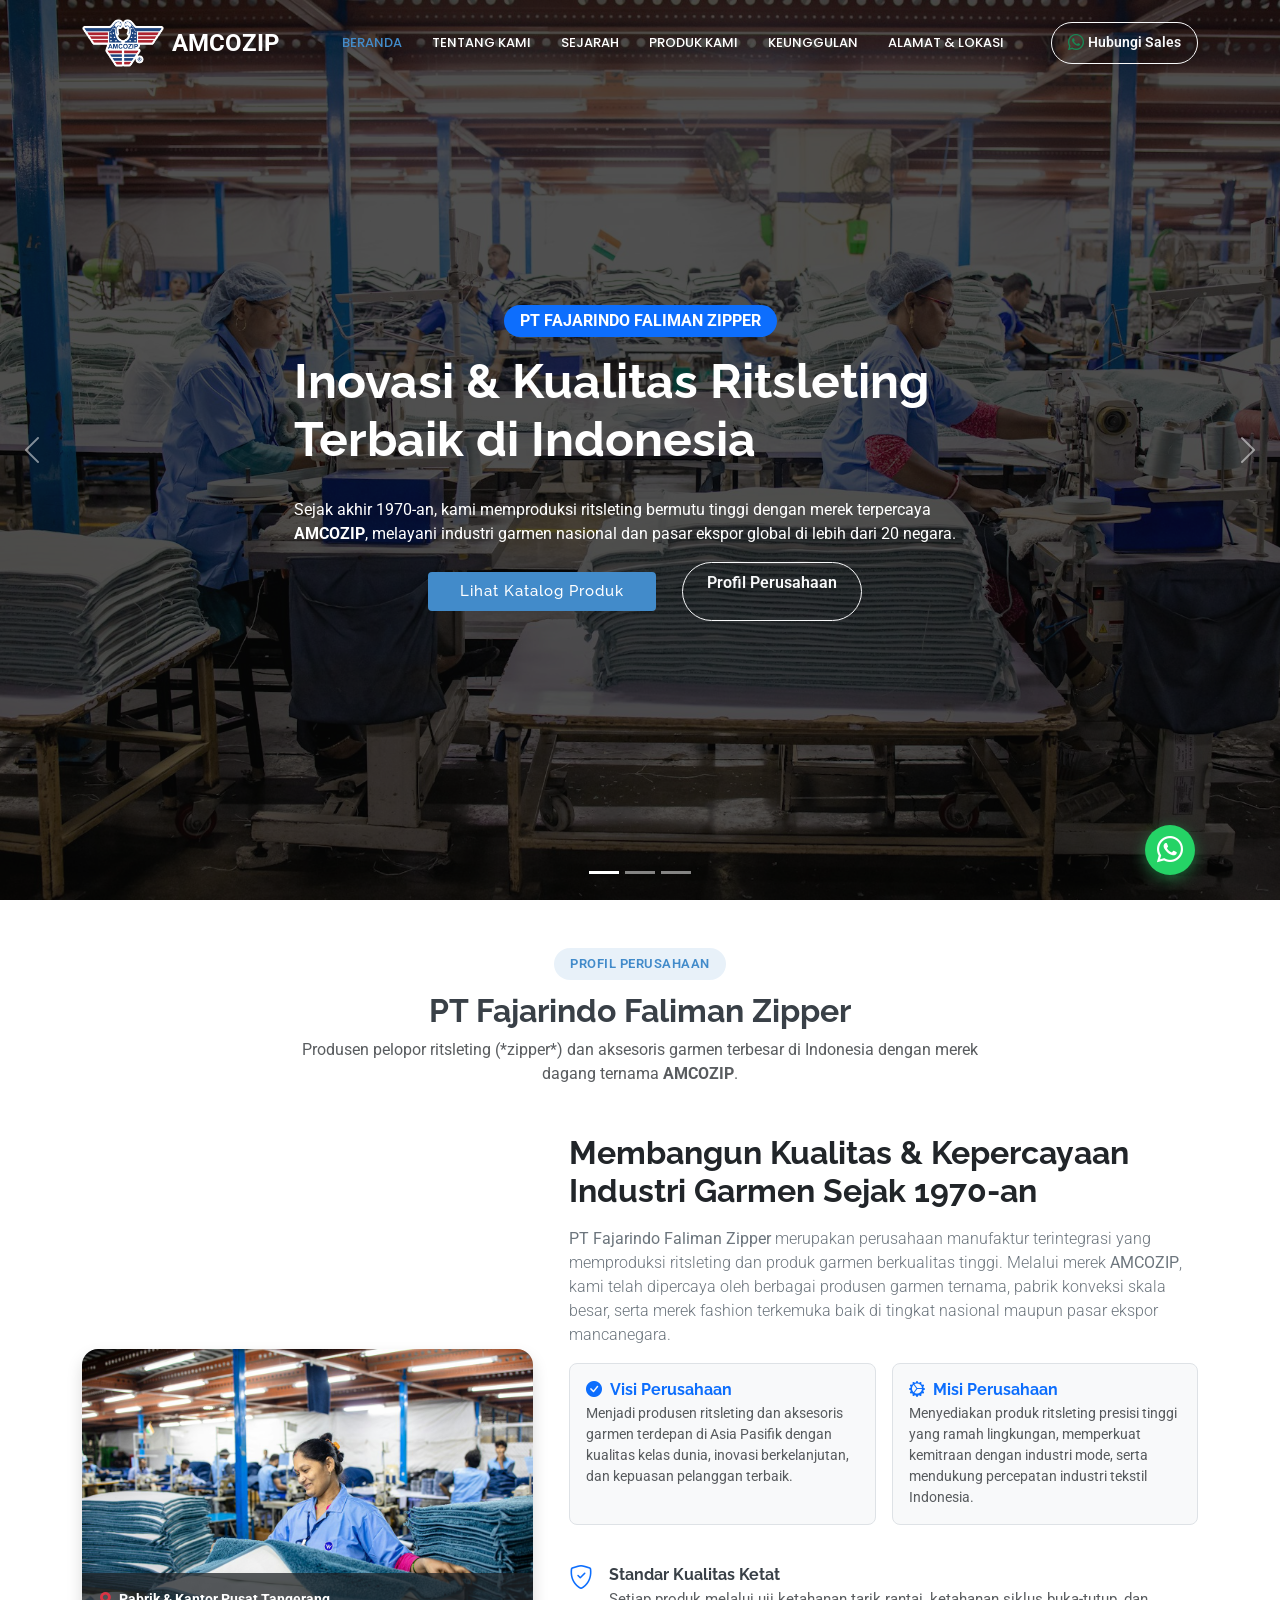
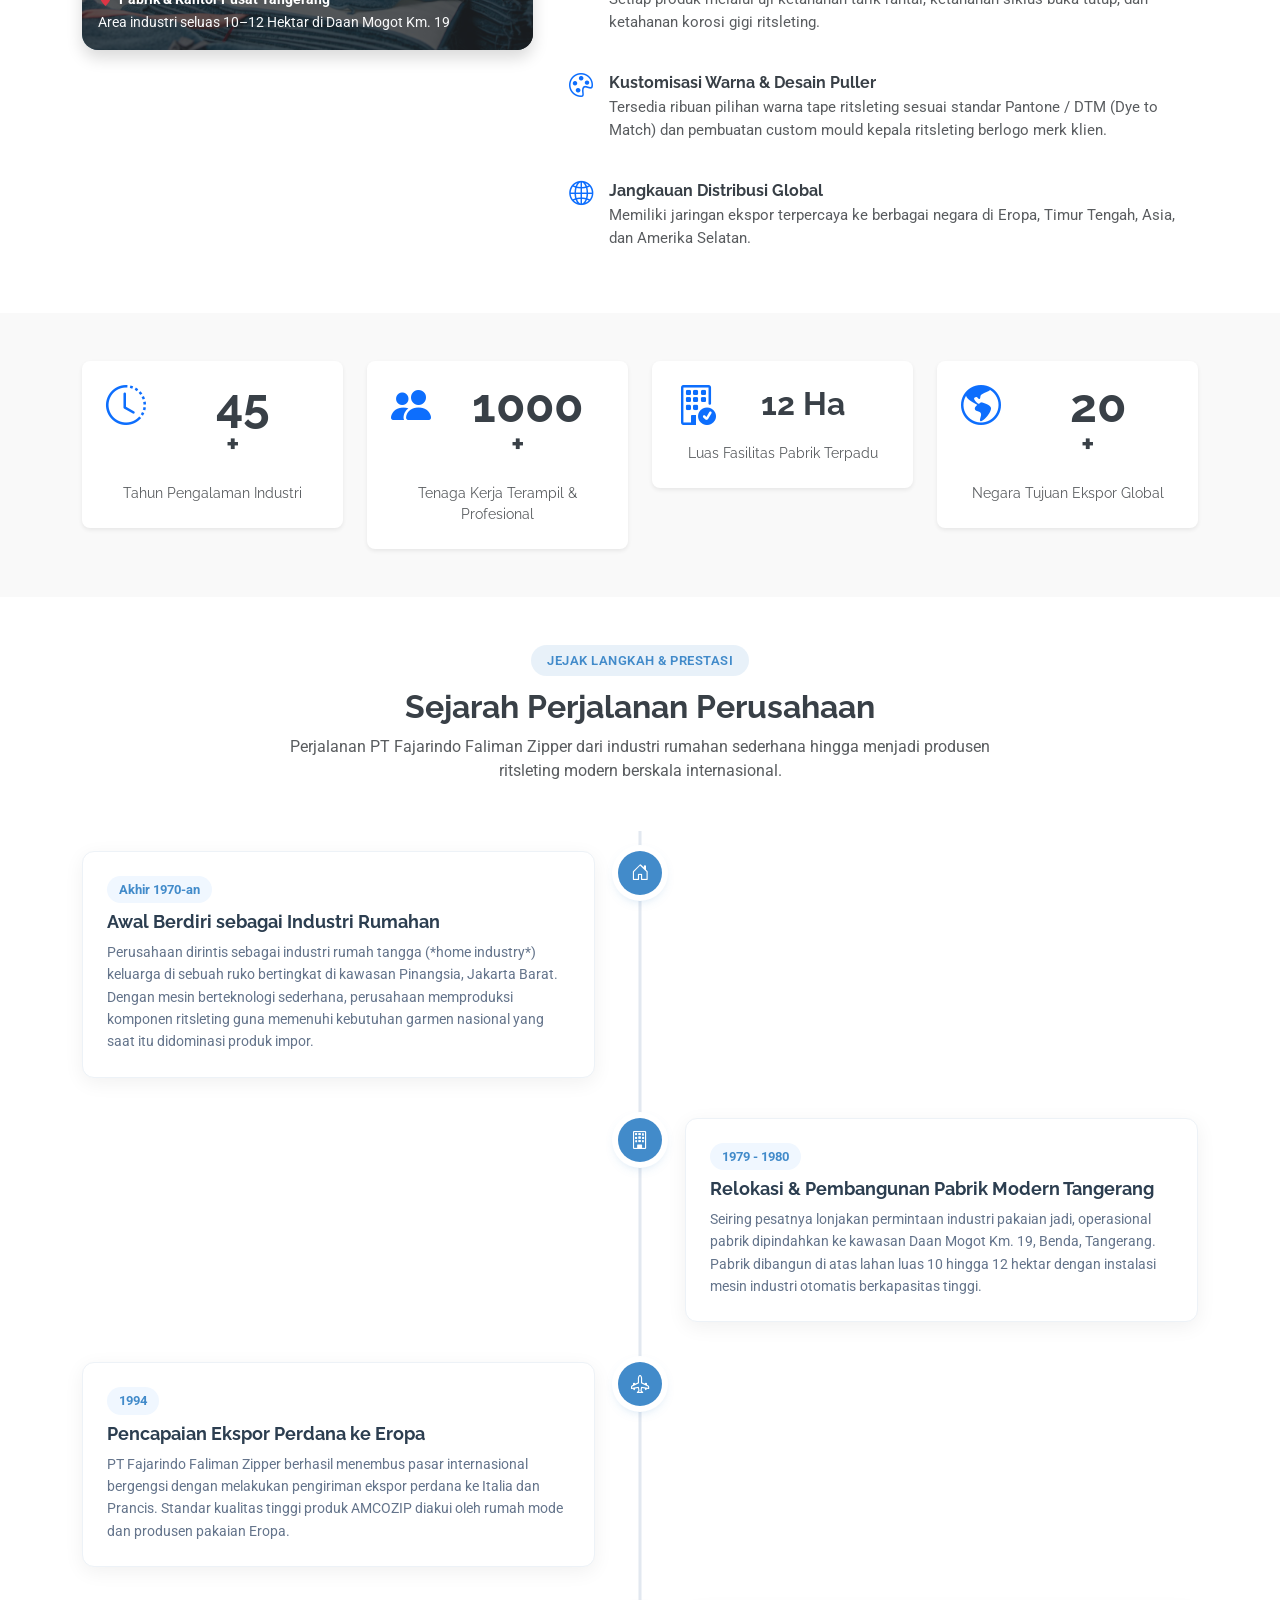
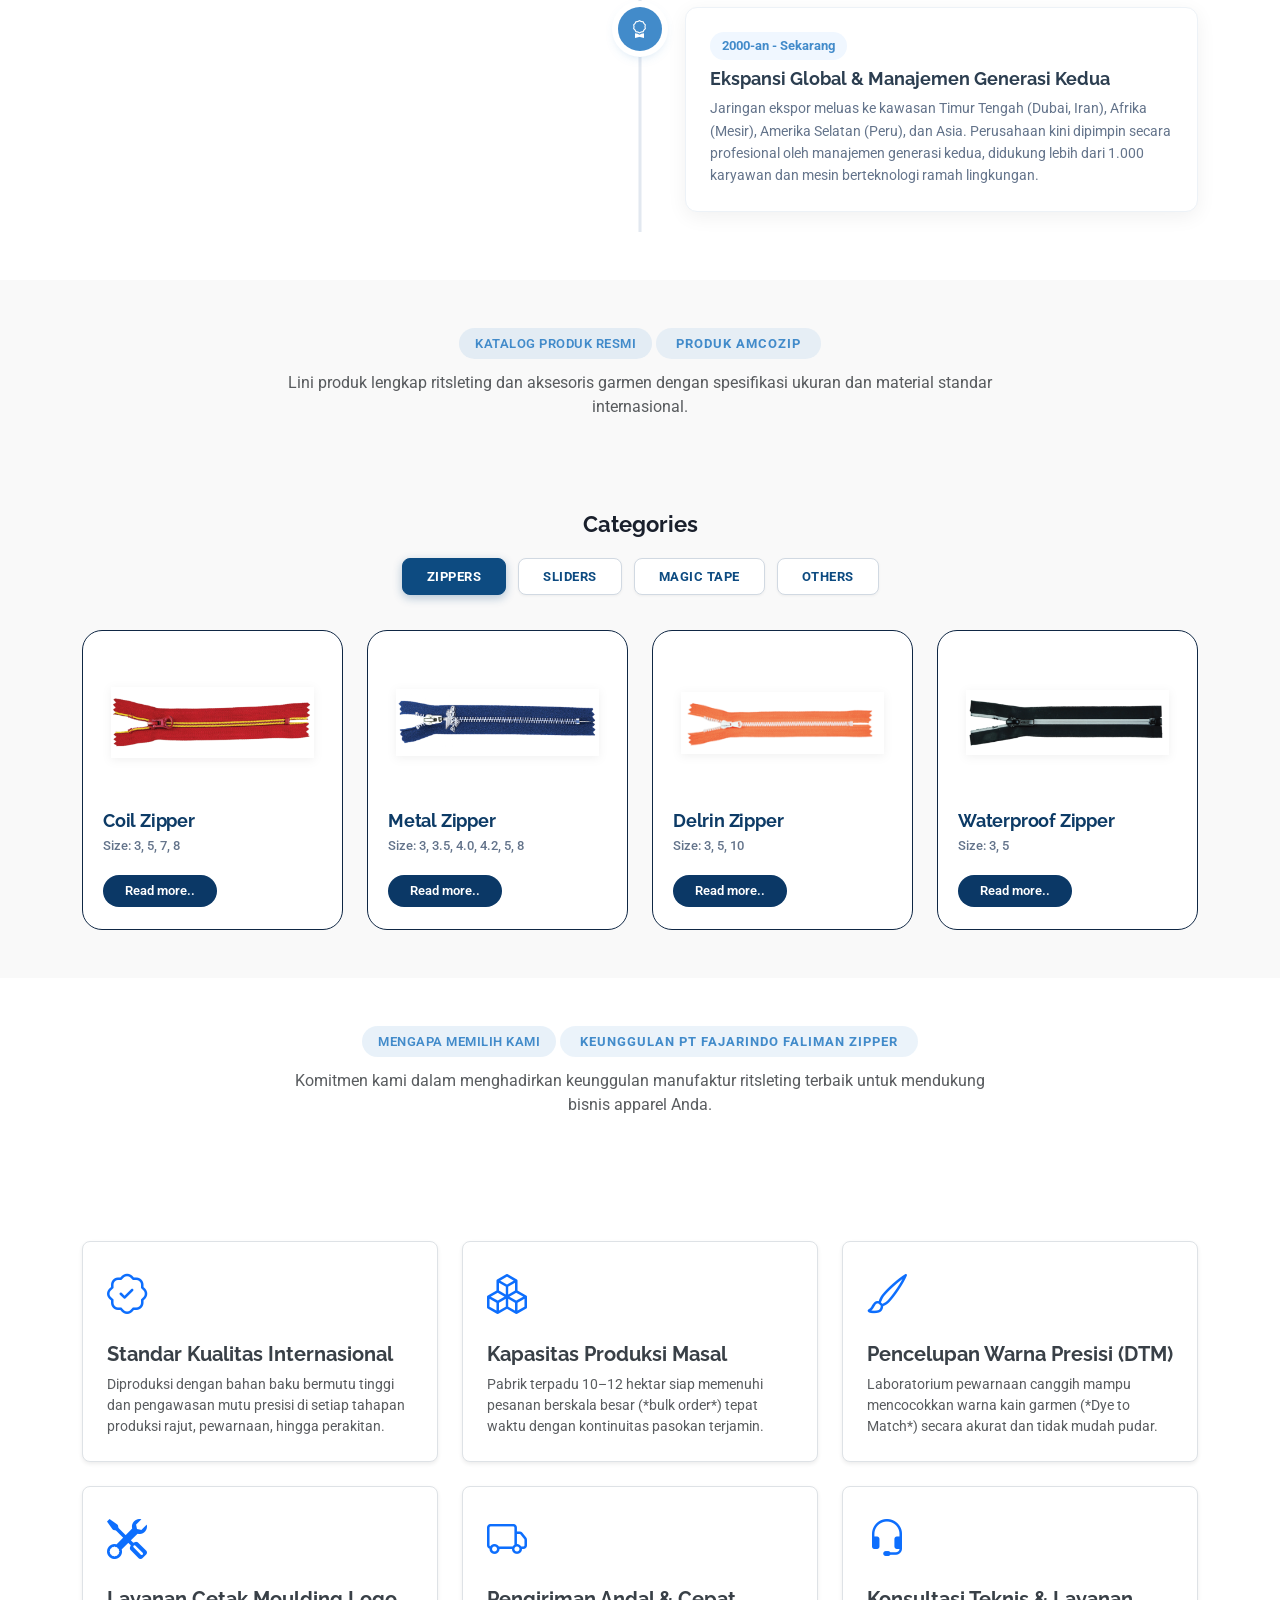
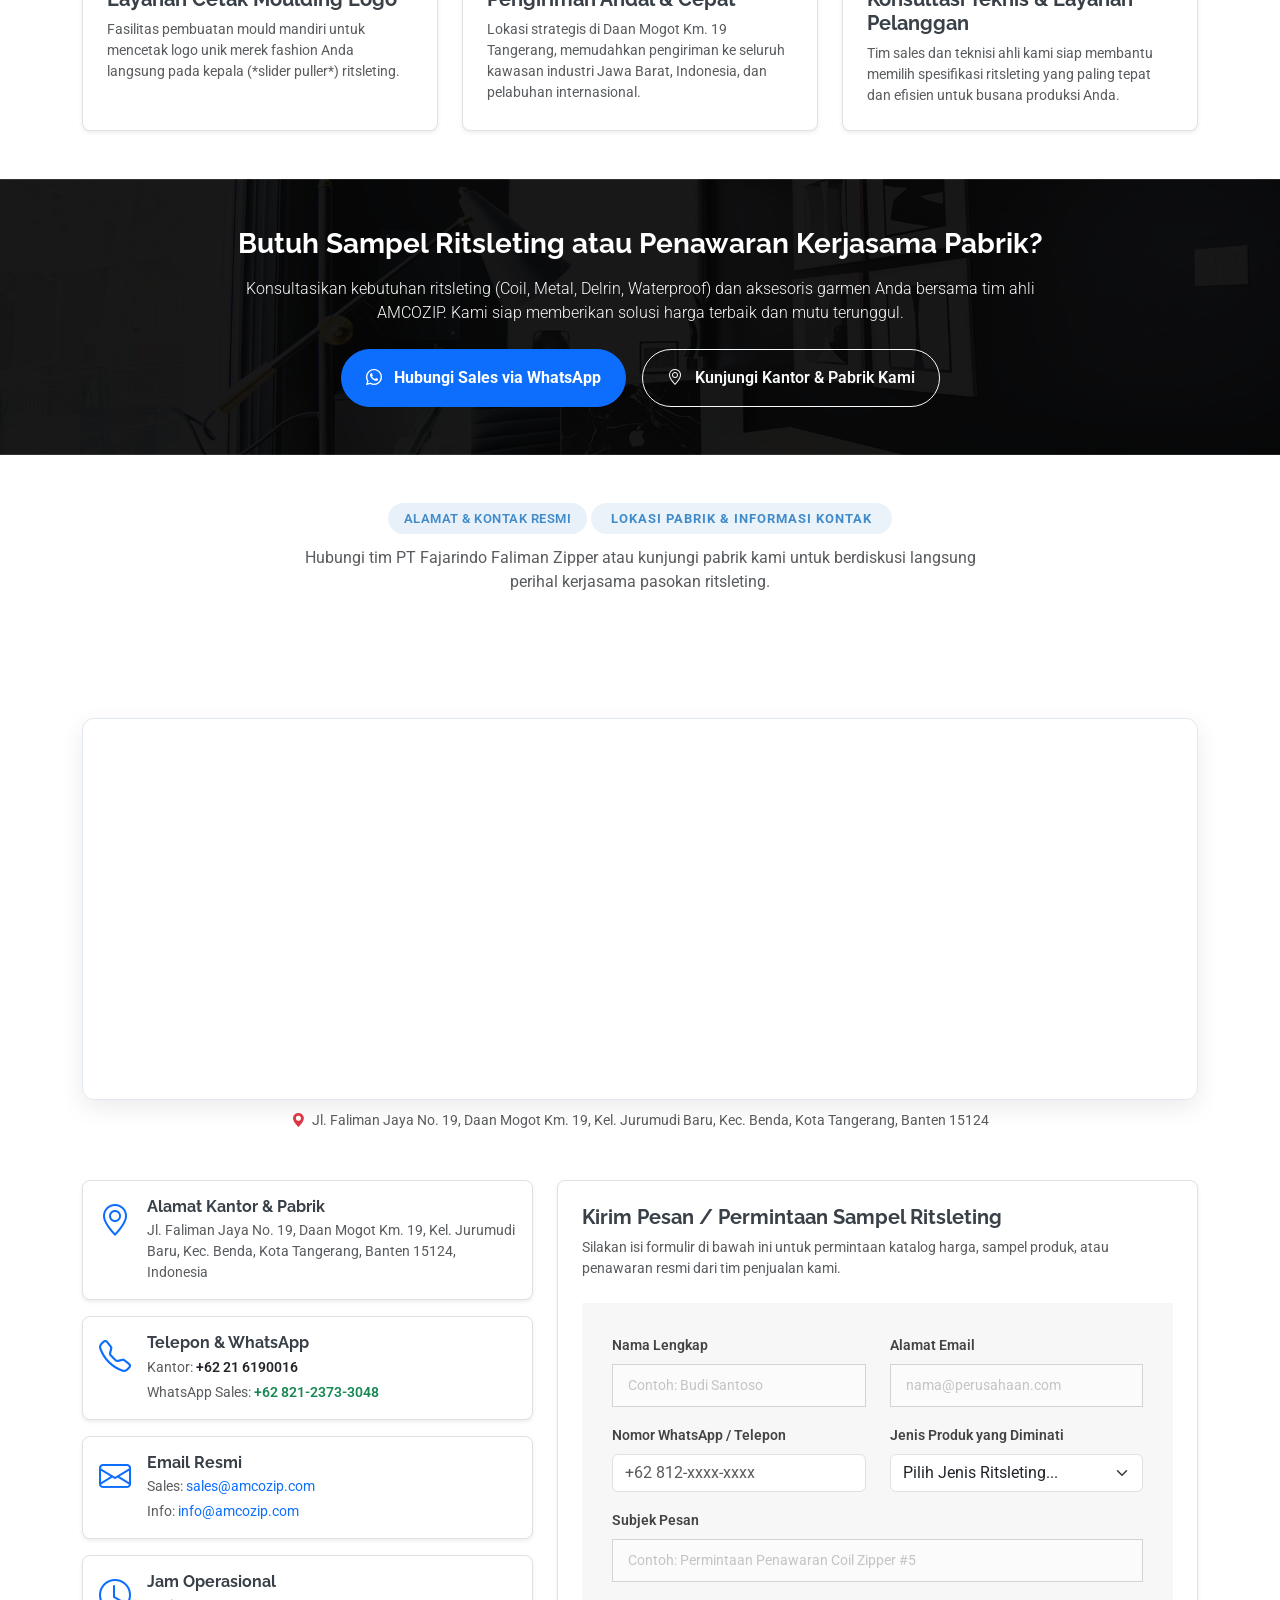
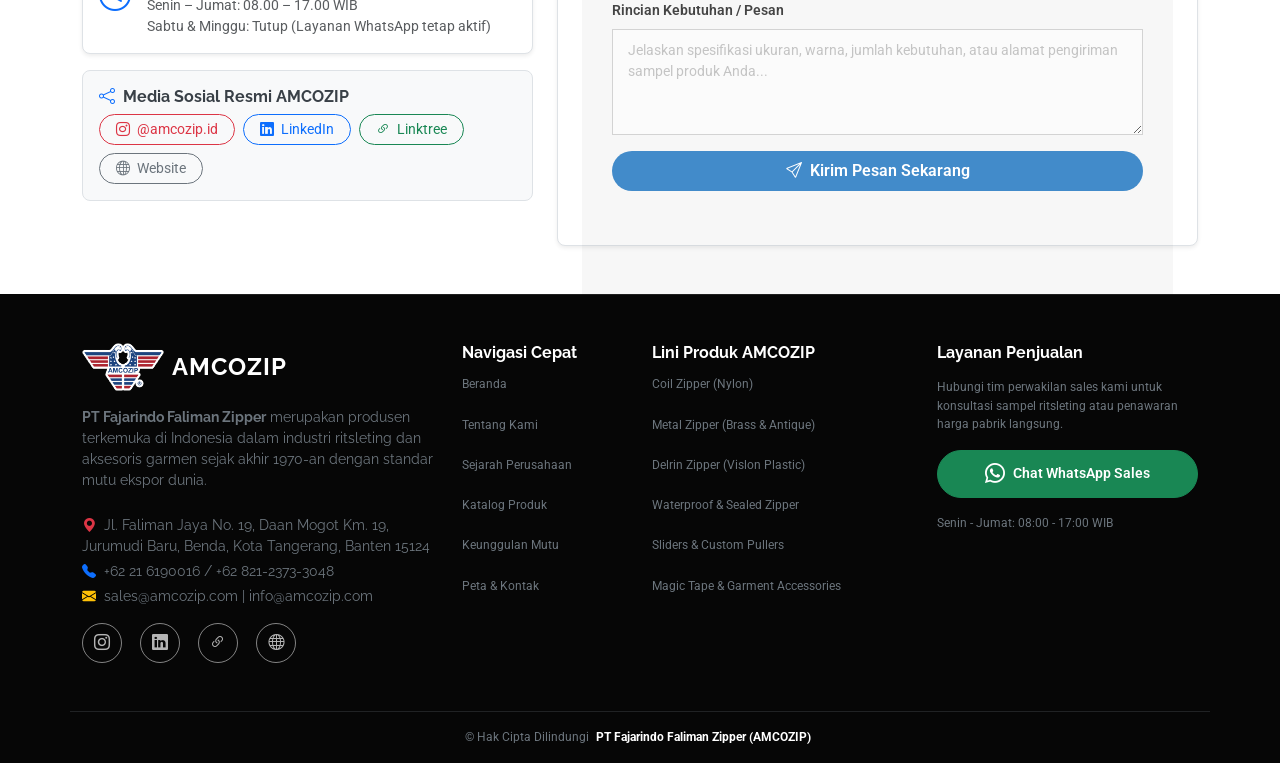
==== B1_Acara 8/Hidayah/index.html @ 9b5a98f3 "Upload website B1" ====
<!DOCTYPE html>
<html lang="id">

<head>
  <meta charset="utf-8">
  <meta content="width=device-width, initial-scale=1.0" name="viewport">
  <title>PT Fajarindo Faliman Zipper | AMCOZIP - Produsen Ritsleting & Aksesoris Garmen Terkemuka</title>
  <meta name="description" content="PT Fajarindo Faliman Zipper (AMCOZIP) adalah produsen ritsleting (zipper) dan aksesoris garmen terkemuka di Indonesia sejak akhir 1970-an. Memproduksi Coil, Metal, Delrin, Waterproof Zipper, Slider, dan Magic Tape berkualitas ekspor.">
  <meta name="keywords" content="amcozip, fajarindo faliman zipper, pabrik ritsleting indonesia, produsen zipper tangerang, coil zipper, metal zipper, delrin zipper, waterproof zipper, slider puller, aksesoris garmen">

  <!-- Favicons -->
  <link href="assets/img/favicon.png?v=2" rel="icon" type="image/png">
  <link href="assets/img/apple-touch-icon.png?v=2" rel="apple-touch-icon">
  <link rel="shortcut icon" href="assets/img/favicon.png?v=2" type="image/png">

  <!-- Fonts -->
  <link href="https://fonts.googleapis.com" rel="preconnect">
  <link href="https://fonts.gstatic.com" rel="preconnect" crossorigin>
  <link href="https://fonts.googleapis.com/css2?family=Roboto:ital,wght@0,100;0,300;0,400;0,500;0,700;0,900;1,100;1,300;1,400;1,500;1,700;1,900&family=Poppins:ital,wght@0,100;0,200;0,300;0,400;0,500;0,600;0,700;0,800;0,900;1,100;1,200;1,300;1,400;1,500;1,600;1,700;1,800;1,900&family=Raleway:ital,wght@0,100;0,200;0,300;0,400;0,500;0,600;0,700;0,800;0,900;1,100;1,200;1,300;1,400;1,500;1,600;1,700;1,800;1,900&display=swap" rel="stylesheet">

  <!-- Vendor CSS Files -->
  <link href="assets/vendor/bootstrap/css/bootstrap.min.css" rel="stylesheet">
  <link href="assets/vendor/bootstrap-icons/bootstrap-icons.css" rel="stylesheet">
  <link href="assets/vendor/aos/aos.css" rel="stylesheet">
  <link href="assets/vendor/glightbox/css/glightbox.min.css" rel="stylesheet">
  <link href="assets/vendor/swiper/swiper-bundle.min.css" rel="stylesheet">

  <!-- Main CSS File -->
  <link href="assets/css/main.css" rel="stylesheet">
</head>

<body class="index-page">

  <!-- Header -->
  <header id="header" class="header d-flex align-items-center fixed-top">
    <div class="container-fluid container-xl position-relative d-flex align-items-center justify-content-between">

      <a href="index.html" class="logo d-flex align-items-center text-decoration-none">
        <img src="assets/img/logo.png" alt="AMCOZIP Logo" style="max-height: 48px; width: auto; object-fit: contain;" class="me-2">
        <span class="sitename fs-4 fw-bold tracking-tight text-white">AMCOZIP</span>
      </a>

      <nav id="navmenu" class="navmenu">
        <ul>
          <li><a href="#hero" class="active">Beranda</a></li>
          <li><a href="#about">Tentang Kami</a></li>
          <li><a href="#history">Sejarah</a></li>
          <li><a href="#products">Produk Kami</a></li>
          <li><a href="#features">Keunggulan</a></li>
          <li><a href="#contact">Alamat & Lokasi</a></li>
        </ul>
        <i class="mobile-nav-toggle d-xl-none bi bi-list"></i>
      </nav>

      <a class="btn btn-outline-light btn-sm d-none d-md-inline-flex align-items-center gap-1 rounded-pill px-3 py-2 fw-semibold" href="https://wa.me/6282123733048" target="_blank">
        <i class="bi bi-whatsapp text-success fs-6"></i> Hubungi Sales
      </a>

    </div>
  </header>

  <main class="main">

    <!-- Hero Section (Beranda) -->
    <section id="hero" class="hero section dark-background position-relative">

      <div id="hero-carousel" class="carousel slide carousel-fade" data-bs-ride="carousel" data-bs-interval="5000">

        <!-- Slide 1 -->
        <div class="carousel-item active">
          <img src="assets/img/hero-carousel/hero-carousel-1.jpg" alt="Pabrik AMCOZIP Tangerang">
          <div class="carousel-container">
            <span class="badge bg-primary px-3 py-2 rounded-pill text-uppercase mb-3 fs-6">PT Fajarindo Faliman Zipper</span>
            <h2>Inovasi & Kualitas Ritsleting Terbaik di Indonesia</h2>
            <p>Sejak akhir 1970-an, kami memproduksi ritsleting bermutu tinggi dengan merek terpercaya <strong>AMCOZIP</strong>, melayani industri garmen nasional dan pasar ekspor global di lebih dari 20 negara.</p>
            <div class="d-flex gap-3 justify-content-center flex-wrap">
              <a href="#products" class="btn-get-started">Lihat Katalog Produk</a>
              <a href="#about" class="btn btn-outline-light rounded-pill px-4 py-2 fw-semibold">Profil Perusahaan</a>
            </div>
          </div>
        </div>

        <!-- Slide 2 -->
        <div class="carousel-item">
          <img src="assets/img/hero-carousel/hero-carousel-2.jpg" alt="Produksi Zipper AMCOZIP">
          <div class="carousel-container">
            <span class="badge bg-info px-3 py-2 rounded-pill text-uppercase mb-3 fs-6">Kapasitas Produksi Masal</span>
            <h2>Solusi Komprehensif Aksesoris Garmen Modern</h2>
            <p>Dari Coil, Metal, Delrin, hingga Waterproof Zipper dan Custom Slider Puller dengan teknologi mesin presisi tinggi untuk industri pakaian, tas, koper, dan perlengkapan outdoor.</p>
            <div class="d-flex gap-3 justify-content-center flex-wrap">
              <a href="#products" class="btn-get-started">Jelajahi Produk</a>
              <a href="#contact" class="btn btn-outline-light rounded-pill px-4 py-2 fw-semibold">Hubungi Kami</a>
            </div>
          </div>
        </div>

        <!-- Slide 3 -->
        <div class="carousel-item">
          <img src="assets/img/hero-carousel/hero-carousel-3.jpg" alt="Katalog Ritsleting Berwarna AMCOZIP">
          <div class="carousel-container">
            <span class="badge bg-success px-3 py-2 rounded-pill text-uppercase mb-3 fs-6">Standar Mutu Internasional</span>
            <h2>Presisi Kuat, Tahan Lama, & Pilihan Warna Tak Terbatas</h2>
            <p>Didukung fasilitas laboratorium uji kekuatan tarik, ketahanan luntur warna, serta ramah lingkungan untuk memenuhi standar ketat brand fashion internasional ternama.</p>
            <div class="d-flex gap-3 justify-content-center flex-wrap">
              <a href="#history" class="btn-get-started">Sejarah Perusahaan</a>
              <a href="#contact" class="btn btn-outline-light rounded-pill px-4 py-2 fw-semibold">Peta & Lokasi Pabrik</a>
            </div>
          </div>
        </div>

        <a class="carousel-control-prev" href="#hero-carousel" role="button" data-bs-slide="prev">
          <span class="carousel-control-prev-icon bi bi-chevron-left" aria-hidden="true"></span>
        </a>

        <a class="carousel-control-next" href="#hero-carousel" role="button" data-bs-slide="next">
          <span class="carousel-control-next-icon bi bi-chevron-right" aria-hidden="true"></span>
        </a>

        <ol class="carousel-indicators"></ol>

      </div>

    </section><!-- /Hero Section -->

    <!-- About Section (Tentang Perusahaan) -->
    <section id="about" class="about section py-5">

      <div class="container" data-aos="fade-up">

        <div class="text-center mb-5">
          <span class="brand-badge">Profil Perusahaan</span>
          <h2 class="fw-bold">PT Fajarindo Faliman Zipper</h2>
          <p class="text-muted mx-auto" style="max-width: 720px;">Produsen pelopor ritsleting (*zipper*) dan aksesoris garmen terbesar di Indonesia dengan merek dagang ternama <strong>AMCOZIP</strong>.</p>
        </div>

        <div class="row gy-4 align-items-center">

          <div class="col-lg-5" data-aos="fade-up" data-aos-delay="200">
            <div class="position-relative overflow-hidden rounded-4 shadow">
              <img src="assets/img/about.jpg" class="img-fluid w-100" alt="Fasilitas Pabrik PT Fajarindo Faliman Zipper">
              <div class="position-absolute bottom-0 start-0 w-100 p-3 bg-dark bg-opacity-75 text-white">
                <small class="fw-bold d-block"><i class="bi bi-geo-alt-fill text-danger me-1"></i> Pabrik & Kantor Pusat Tangerang</small>
                <small class="text-light">Area industri seluas 10–12 Hektar di Daan Mogot Km. 19</small>
              </div>
            </div>
          </div>

          <div class="col-lg-7 content ps-lg-4" data-aos="fade-up" data-aos-delay="100">
            <h3 class="fw-bold text-dark mb-3">Membangun Kualitas & Kepercayaan Industri Garmen Sejak 1970-an</h3>
            <p class="lead fs-6 text-secondary mb-3">
              <strong>PT Fajarindo Faliman Zipper</strong> merupakan perusahaan manufaktur terintegrasi yang memproduksi ritsleting dan produk garmen berkualitas tinggi. Melalui merek <strong>AMCOZIP</strong>, kami telah dipercaya oleh berbagai produsen garmen ternama, pabrik konveksi skala besar, serta merek fashion terkemuka baik di tingkat nasional maupun pasar ekspor mancanegara.
            </p>
            
            <div class="row g-3 mb-4">
              <div class="col-md-6">
                <div class="p-3 border rounded-3 bg-light h-100">
                  <h6 class="fw-bold text-primary mb-1"><i class="bi bi-check-circle-fill me-2"></i>Visi Perusahaan</h6>
                  <p class="small text-muted mb-0">Menjadi produsen ritsleting dan aksesoris garmen terdepan di Asia Pasifik dengan kualitas kelas dunia, inovasi berkelanjutan, dan kepuasan pelanggan terbaik.</p>
                </div>
              </div>
              <div class="col-md-6">
                <div class="p-3 border rounded-3 bg-light h-100">
                  <h6 class="fw-bold text-primary mb-1"><i class="bi bi-gear-wide-connected me-2"></i>Misi Perusahaan</h6>
                  <p class="small text-muted mb-0">Menyediakan produk ritsleting presisi tinggi yang ramah lingkungan, memperkuat kemitraan dengan industri mode, serta mendukung percepatan industri tekstil Indonesia.</p>
                </div>
              </div>
            </div>

            <ul class="list-unstyled">
              <li class="d-flex align-items-start mb-3">
                <i class="bi bi-shield-check text-primary fs-4 me-3"></i>
                <div>
                  <h6 class="fw-bold mb-1">Standar Kualitas Ketat</h6>
                  <p class="small text-muted mb-0">Setiap produk melalui uji ketahanan tarik rantai, ketahanan siklus buka-tutup, dan ketahanan korosi gigi ritsleting.</p>
                </div>
              </li>
              <li class="d-flex align-items-start mb-3">
                <i class="bi bi-palette text-primary fs-4 me-3"></i>
                <div>
                  <h6 class="fw-bold mb-1">Kustomisasi Warna & Desain Puller</h6>
                  <p class="small text-muted mb-0">Tersedia ribuan pilihan warna tape ritsleting sesuai standar Pantone / DTM (Dye to Match) dan pembuatan custom mould kepala ritsleting berlogo merk klien.</p>
                </div>
              </li>
              <li class="d-flex align-items-start">
                <i class="bi bi-globe2 text-primary fs-4 me-3"></i>
                <div>
                  <h6 class="fw-bold mb-1">Jangkauan Distribusi Global</h6>
                  <p class="small text-muted mb-0">Memiliki jaringan ekspor terpercaya ke berbagai negara di Eropa, Timur Tengah, Asia, dan Amerika Selatan.</p>
                </div>
              </li>
            </ul>

          </div>

        </div>

      </div>

    </section><!-- /About Section -->

    <!-- Stats Section -->
    <section id="stats" class="stats section light-background py-5">

      <div class="container" data-aos="fade-up" data-aos-delay="100">

        <div class="row gy-4 text-center">

          <div class="col-lg-3 col-md-6">
            <div class="stats-item p-4 bg-white rounded-3 shadow-sm">
              <i class="bi bi-clock-history fs-1 text-primary mb-2"></i>
              <h2 class="fw-bold mb-1"><span data-purecounter-start="0" data-purecounter-end="45" data-purecounter-duration="1" class="purecounter">45</span>+</h2>
              <p class="text-muted m-0">Tahun Pengalaman Industri</p>
            </div>
          </div>

          <div class="col-lg-3 col-md-6">
            <div class="stats-item p-4 bg-white rounded-3 shadow-sm">
              <i class="bi bi-people-fill fs-1 text-primary mb-2"></i>
              <h2 class="fw-bold mb-1"><span data-purecounter-start="0" data-purecounter-end="1000" data-purecounter-duration="1" class="purecounter">1000</span>+</h2>
              <p class="text-muted m-0">Tenaga Kerja Terampil & Profesional</p>
            </div>
          </div>

          <div class="col-lg-3 col-md-6">
            <div class="stats-item p-4 bg-white rounded-3 shadow-sm">
              <i class="bi bi-building-check fs-1 text-primary mb-2"></i>
              <h2 class="fw-bold mb-1"><span>12</span> Ha</h2>
              <p class="text-muted m-0">Luas Fasilitas Pabrik Terpadu</p>
            </div>
          </div>

          <div class="col-lg-3 col-md-6">
            <div class="stats-item p-4 bg-white rounded-3 shadow-sm">
              <i class="bi bi-globe-americas fs-1 text-primary mb-2"></i>
              <h2 class="fw-bold mb-1"><span data-purecounter-start="0" data-purecounter-end="20" data-purecounter-duration="1" class="purecounter">20</span>+</h2>
              <p class="text-muted m-0">Negara Tujuan Ekspor Global</p>
            </div>
          </div>

        </div>

      </div>

    </section><!-- /Stats Section -->

    <!-- History Section (Sejarah Perusahaan) -->
    <section id="history" class="history section py-5">

      <div class="container" data-aos="fade-up">

        <div class="text-center mb-5">
          <span class="brand-badge">Jejak Langkah & Prestasi</span>
          <h2 class="fw-bold">Sejarah Perjalanan Perusahaan</h2>
          <p class="text-muted mx-auto" style="max-width: 700px;">Perjalanan PT Fajarindo Faliman Zipper dari industri rumahan sederhana hingga menjadi produsen ritsleting modern berskala internasional.</p>
        </div>

        <div class="timeline">

          <!-- Milestone 1 -->
          <div class="timeline-item" data-aos="fade-up" data-aos-delay="100">
            <div class="timeline-badge"><i class="bi bi-house-door"></i></div>
            <div class="timeline-content">
              <span class="timeline-year">Akhir 1970-an</span>
              <h4>Awal Berdiri sebagai Industri Rumahan</h4>
              <p>Perusahaan dirintis sebagai industri rumah tangga (*home industry*) keluarga di sebuah ruko bertingkat di kawasan Pinangsia, Jakarta Barat. Dengan mesin berteknologi sederhana, perusahaan memproduksi komponen ritsleting guna memenuhi kebutuhan garmen nasional yang saat itu didominasi produk impor.</p>
            </div>
          </div>

          <!-- Milestone 2 -->
          <div class="timeline-item" data-aos="fade-up" data-aos-delay="200">
            <div class="timeline-badge"><i class="bi bi-building"></i></div>
            <div class="timeline-content">
              <span class="timeline-year">1979 - 1980</span>
              <h4>Relokasi & Pembangunan Pabrik Modern Tangerang</h4>
              <p>Seiring pesatnya lonjakan permintaan industri pakaian jadi, operasional pabrik dipindahkan ke kawasan Daan Mogot Km. 19, Benda, Tangerang. Pabrik dibangun di atas lahan luas 10 hingga 12 hektar dengan instalasi mesin industri otomatis berkapasitas tinggi.</p>
            </div>
          </div>

          <!-- Milestone 3 -->
          <div class="timeline-item" data-aos="fade-up" data-aos-delay="300">
            <div class="timeline-badge"><i class="bi bi-airplane-engines"></i></div>
            <div class="timeline-content">
              <span class="timeline-year">1994</span>
              <h4>Pencapaian Ekspor Perdana ke Eropa</h4>
              <p>PT Fajarindo Faliman Zipper berhasil menembus pasar internasional bergengsi dengan melakukan pengiriman ekspor perdana ke Italia dan Prancis. Standar kualitas tinggi produk AMCOZIP diakui oleh rumah mode dan produsen pakaian Eropa.</p>
            </div>
          </div>

          <!-- Milestone 4 -->
          <div class="timeline-item" data-aos="fade-up" data-aos-delay="400">
            <div class="timeline-badge"><i class="bi bi-award"></i></div>
            <div class="timeline-content">
              <span class="timeline-year">2000-an - Sekarang</span>
              <h4>Ekspansi Global & Manajemen Generasi Kedua</h4>
              <p>Jaringan ekspor meluas ke kawasan Timur Tengah (Dubai, Iran), Afrika (Mesir), Amerika Selatan (Peru), dan Asia. Perusahaan kini dipimpin secara profesional oleh manajemen generasi kedua, didukung lebih dari 1.000 karyawan dan mesin berteknologi ramah lingkungan.</p>
            </div>
          </div>

        </div>

      </div>

    </section><!-- /History Section -->

    <!-- Products Section (Katalog Produk Sesuai Gambar Resmi) -->
    <section id="products" class="products section light-background py-5">

      <div class="container section-title text-center mb-3" data-aos="fade-up">
        <span class="brand-badge">Katalog Produk Resmi</span>
        <h2 class="fw-bold">Produk AMCOZIP</h2>
        <p class="text-muted mx-auto" style="max-width: 750px;">Lini produk lengkap ritsleting dan aksesoris garmen dengan spesifikasi ukuran dan material standar internasional.</p>
      </div>

      <div class="container isotope-layout" data-default-filter=".filter-zippers" data-layout="masonry" data-sort="original-order">

        <!-- Category Title & Filter Tabs matching screenshot -->
        <div class="text-center" data-aos="fade-up" data-aos-delay="100">
          <h3 class="categories-heading">Categories</h3>
          <ul class="portfolio-filters isotope-filters amcozip-tabs list-unstyled">
            <li data-filter=".filter-zippers" class="amcozip-tab-btn filter-active">ZIPPERS</li>
            <li data-filter=".filter-sliders" class="amcozip-tab-btn">SLIDERS</li>
            <li data-filter=".filter-magictape" class="amcozip-tab-btn">MAGIC TAPE</li>
            <li data-filter=".filter-others" class="amcozip-tab-btn">OTHERS</li>
          </ul>
        </div>

        <!-- Product Items Grid -->
        <div class="row gy-4 isotope-container" data-aos="fade-up" data-aos-delay="200">

          <!-- ==================== 1. ZIPPERS ==================== -->
          <!-- Coil Zipper -->
          <div class="col-xl-3 col-lg-3 col-md-6 portfolio-item isotope-item filter-zippers">
            <div class="amcozip-card">
              <div class="amcozip-img-container">
                <img src="assets/img/products/coil_preview.png" alt="Coil Zipper AMCOZIP">
              </div>
              <h4 class="amcozip-card-title">Coil Zipper</h4>
              <p class="amcozip-card-subtitle">Size: 3, 5, 7, 8</p>
              <a href="https://wa.me/6282123733048?text=Halo%20AMCOZIP,%20saya%20ingin%20tanya%20detail%20produk%20Coil%20Zipper" target="_blank" class="amcozip-card-btn">Read more..</a>
            </div>
          </div>

          <!-- Metal Zipper -->
          <div class="col-xl-3 col-lg-3 col-md-6 portfolio-item isotope-item filter-zippers">
            <div class="amcozip-card">
              <div class="amcozip-img-container">
                <img src="assets/img/products/metal_preview.png" alt="Metal Zipper AMCOZIP">
              </div>
              <h4 class="amcozip-card-title">Metal Zipper</h4>
              <p class="amcozip-card-subtitle">Size: 3, 3.5, 4.0, 4.2, 5, 8</p>
              <a href="https://wa.me/6282123733048?text=Halo%20AMCOZIP,%20saya%20ingin%20tanya%20detail%20produk%20Metal%20Zipper" target="_blank" class="amcozip-card-btn">Read more..</a>
            </div>
          </div>

          <!-- Delrin Zipper -->
          <div class="col-xl-3 col-lg-3 col-md-6 portfolio-item isotope-item filter-zippers">
            <div class="amcozip-card">
              <div class="amcozip-img-container">
                <img src="assets/img/products/delrin_preview.png" alt="Delrin Zipper AMCOZIP">
              </div>
              <h4 class="amcozip-card-title">Delrin Zipper</h4>
              <p class="amcozip-card-subtitle">Size: 3, 5, 10</p>
              <a href="https://wa.me/6282123733048?text=Halo%20AMCOZIP,%20saya%20ingin%20tanya%20detail%20produk%20Delrin%20Zipper" target="_blank" class="amcozip-card-btn">Read more..</a>
            </div>
          </div>

          <!-- Waterproof Zipper -->
          <div class="col-xl-3 col-lg-3 col-md-6 portfolio-item isotope-item filter-zippers">
            <div class="amcozip-card">
              <div class="amcozip-img-container">
                <img src="assets/img/products/waterproof_preview.png" alt="Waterproof Zipper AMCOZIP">
              </div>
              <h4 class="amcozip-card-title">Waterproof Zipper</h4>
              <p class="amcozip-card-subtitle">Size: 3, 5</p>
              <a href="https://wa.me/6282123733048?text=Halo%20AMCOZIP,%20saya%20ingin%20tanya%20detail%20produk%20Waterproof%20Zipper" target="_blank" class="amcozip-card-btn">Read more..</a>
            </div>
          </div>

          <!-- ==================== 2. SLIDERS ==================== -->
          <!-- Non-Lock -->
          <div class="col-xl-3 col-lg-3 col-md-6 portfolio-item isotope-item filter-sliders">
            <div class="amcozip-card">
              <div class="amcozip-img-container">
                <img src="assets/img/products/nonlock_preview.png" alt="Non-Lock Slider AMCOZIP">
              </div>
              <h4 class="amcozip-card-title">Non-Lock</h4>
              <p class="amcozip-card-subtitle">Size: 3, 5, 8, 10</p>
              <a href="https://wa.me/6282123733048?text=Halo%20AMCOZIP,%20saya%20ingin%20tanya%20detail%20produk%20Non-Lock%20Slider" target="_blank" class="amcozip-card-btn">Read more..</a>
            </div>
          </div>

          <!-- Auto Lock -->
          <div class="col-xl-3 col-lg-3 col-md-6 portfolio-item isotope-item filter-sliders">
            <div class="amcozip-card">
              <div class="amcozip-img-container">
                <img src="assets/img/products/autolock_preview.png" alt="Auto Lock Slider AMCOZIP">
              </div>
              <h4 class="amcozip-card-title">Auto Lock</h4>
              <p class="amcozip-card-subtitle">Size: 3, 5, 7, 8 <span class="tag-autolock">AUTOLOCK+RINGLOCK</span></p>
              <a href="https://wa.me/6282123733048?text=Halo%20AMCOZIP,%20saya%20ingin%20tanya%20detail%20produk%20Auto%20Lock%20Slider" target="_blank" class="amcozip-card-btn">Read more..</a>
            </div>
          </div>

          <!-- Semi Auto Lock -->
          <div class="col-xl-3 col-lg-3 col-md-6 portfolio-item isotope-item filter-sliders">
            <div class="amcozip-card">
              <div class="amcozip-img-container">
                <img src="assets/img/products/semiauto_preview.png" alt="Semi Auto Lock Slider AMCOZIP">
              </div>
              <h4 class="amcozip-card-title">Semi Auto Lock</h4>
              <p class="amcozip-card-subtitle">Brass: 3, 4 | Die Cast: 3, 5</p>
              <a href="https://wa.me/6282123733048?text=Halo%20AMCOZIP,%20saya%20ingin%20tanya%20detail%20produk%20Semi%20Auto%20Lock%20Slider" target="_blank" class="amcozip-card-btn">Read more..</a>
            </div>
          </div>

          <!-- Reversible -->
          <div class="col-xl-3 col-lg-3 col-md-6 portfolio-item isotope-item filter-sliders">
            <div class="amcozip-card">
              <div class="amcozip-img-container">
                <img src="assets/img/products/reversible_preview.png" alt="Reversible Slider AMCOZIP">
              </div>
              <h4 class="amcozip-card-title">Reversible</h4>
              <p class="amcozip-card-subtitle">Size: 5</p>
              <a href="https://wa.me/6282123733048?text=Halo%20AMCOZIP,%20saya%20ingin%20tanya%20detail%20produk%20Reversible%20Slider" target="_blank" class="amcozip-card-btn">Read more..</a>
            </div>
          </div>

          <!-- Double Puller -->
          <div class="col-xl-3 col-lg-3 col-md-6 portfolio-item isotope-item filter-sliders">
            <div class="amcozip-card">
              <div class="amcozip-img-container">
                <img src="assets/img/products/doublepuller_preview.png" alt="Double Puller Slider AMCOZIP">
              </div>
              <h4 class="amcozip-card-title">Double Puller</h4>
              <p class="amcozip-card-subtitle">Size: 5</p>
              <a href="https://wa.me/6282123733048?text=Halo%20AMCOZIP,%20saya%20ingin%20tanya%20detail%20produk%20Double%20Puller%20Slider" target="_blank" class="amcozip-card-btn">Read more..</a>
            </div>
          </div>

          <!-- ==================== 3. MAGIC TAPE ==================== -->
          <!-- 100% NYLON -->
          <div class="col-xl-3 col-lg-3 col-md-6 portfolio-item isotope-item filter-magictape">
            <div class="amcozip-card">
              <div class="amcozip-img-container">
                <img src="assets/img/products/magictape_preview.png" alt="Magic Tape 100% Nylon AMCOZIP">
              </div>
              <h4 class="amcozip-card-title">100% NYLON</h4>
              <p class="amcozip-card-subtitle">Materials</p>
              <a href="https://wa.me/6282123733048?text=Halo%20AMCOZIP,%20saya%20ingin%20tanya%20detail%20produk%20Magic%20Tape%20100%25%20Nylon" target="_blank" class="amcozip-card-btn">Read more..</a>
            </div>
          </div>

          <!-- 100% POLYESTER -->
          <div class="col-xl-3 col-lg-3 col-md-6 portfolio-item isotope-item filter-magictape">
            <div class="amcozip-card">
              <div class="amcozip-img-container">
                <img src="assets/img/products/magictape_preview.png" alt="Magic Tape 100% Polyester AMCOZIP">
              </div>
              <h4 class="amcozip-card-title">100% POLYESTER</h4>
              <p class="amcozip-card-subtitle">Materials</p>
              <a href="https://wa.me/6282123733048?text=Halo%20AMCOZIP,%20saya%20ingin%20tanya%20detail%20produk%20Magic%20Tape%20100%25%20Polyester" target="_blank" class="amcozip-card-btn">Read more..</a>
            </div>
          </div>

          <!-- MIX NYLON & POLYESTER -->
          <div class="col-xl-3 col-lg-3 col-md-6 portfolio-item isotope-item filter-magictape">
            <div class="amcozip-card">
              <div class="amcozip-img-container">
                <img src="assets/img/products/magictape_preview.png" alt="Magic Tape Mix Nylon and Polyester AMCOZIP">
              </div>
              <h4 class="amcozip-card-title">MIX NYLON & POLYESTER</h4>
              <p class="amcozip-card-subtitle">Materials</p>
              <a href="https://wa.me/6282123733048?text=Halo%20AMCOZIP,%20saya%20ingin%20tanya%20detail%20produk%20Magic%20Tape%20Mix%20Nylon%20dan%20Polyester" target="_blank" class="amcozip-card-btn">Read more..</a>
            </div>
          </div>

          <!-- SIZES -->
          <div class="col-xl-3 col-lg-3 col-md-6 portfolio-item isotope-item filter-magictape">
            <div class="amcozip-card">
              <div class="amcozip-img-container">
                <img src="assets/img/products/magictape_preview.png" alt="Magic Tape Sizes AMCOZIP">
              </div>
              <h4 class="amcozip-card-title">SIZES</h4>
              <p class="amcozip-card-subtitle">20mm, 25mm, 38mm, 50mm, 100mm</p>
              <a href="https://wa.me/6282123733048?text=Halo%20AMCOZIP,%20saya%20ingin%20tanya%20ukuran%20Magic%20Tape" target="_blank" class="amcozip-card-btn">Read more..</a>
            </div>
          </div>

          <!-- ==================== 4. OTHERS ==================== -->
          <!-- LOGO EMBLEM -->
          <div class="col-xl-4 col-lg-4 col-md-6 portfolio-item isotope-item filter-others">
            <div class="amcozip-card">
              <div class="amcozip-img-container">
                <img src="assets/img/products/logo_emblem.png" alt="Logo Emblem AMCOZIP">
              </div>
              <h4 class="amcozip-card-title">LOGO EMBLEM</h4>
              <p class="amcozip-card-subtitle">Accessory</p>
              <a href="https://wa.me/6282123733048?text=Halo%20AMCOZIP,%20saya%20ingin%20tanya%20detail%20produk%20Logo%20Emblem" target="_blank" class="amcozip-card-btn">Read more..</a>
            </div>
          </div>

          <!-- CUSTOM MOULD -->
          <div class="col-xl-4 col-lg-4 col-md-6 portfolio-item isotope-item filter-others">
            <div class="amcozip-card">
              <div class="amcozip-img-container">
                <img src="assets/img/products/custom_mould.png" alt="Custom Mould AMCOZIP">
              </div>
              <h4 class="amcozip-card-title">CUSTOM MOULD</h4>
              <p class="amcozip-card-subtitle">Accessory</p>
              <a href="https://wa.me/6282123733048?text=Halo%20AMCOZIP,%20saya%20ingin%20tanya%20detail%20produk%20Custom%20Mould" target="_blank" class="amcozip-card-btn">Read more..</a>
            </div>
          </div>

          <!-- PITA TAS -->
          <div class="col-xl-4 col-lg-4 col-md-6 portfolio-item isotope-item filter-others">
            <div class="amcozip-card">
              <div class="amcozip-img-container">
                <img src="assets/img/products/pita_tas.png" alt="Pita Tas AMCOZIP">
              </div>
              <h4 class="amcozip-card-title">PITA TAS</h4>
              <p class="amcozip-card-subtitle">Accessory</p>
              <a href="https://wa.me/6282123733048?text=Halo%20AMCOZIP,%20saya%20ingin%20tanya%20detail%20produk%20Pita%20Tas" target="_blank" class="amcozip-card-btn">Read more..</a>
            </div>
          </div>

        </div>

      </div>

    </section><!-- /Products Section -->

    <!-- Features / Keunggulan Section -->
    <section id="features" class="services section py-5">

      <div class="container section-title text-center mb-5" data-aos="fade-up">
        <span class="brand-badge">Mengapa Memilih Kami</span>
        <h2 class="fw-bold">Keunggulan PT Fajarindo Faliman Zipper</h2>
        <p class="text-muted mx-auto" style="max-width: 700px;">Komitmen kami dalam menghadirkan keunggulan manufaktur ritsleting terbaik untuk mendukung bisnis apparel Anda.</p>
      </div>

      <div class="container">

        <div class="row gy-4">

          <div class="col-lg-4 col-md-6" data-aos="fade-up" data-aos-delay="100">
            <div class="p-4 bg-white rounded-3 shadow-sm border h-100 d-flex flex-column">
              <div class="fs-1 text-primary mb-3"><i class="bi bi-patch-check"></i></div>
              <h5 class="fw-bold mb-2">Standar Kualitas Internasional</h5>
              <p class="text-muted small mb-0">Diproduksi dengan bahan baku bermutu tinggi dan pengawasan mutu presisi di setiap tahapan produksi rajut, pewarnaan, hingga perakitan.</p>
            </div>
          </div>

          <div class="col-lg-4 col-md-6" data-aos="fade-up" data-aos-delay="200">
            <div class="p-4 bg-white rounded-3 shadow-sm border h-100 d-flex flex-column">
              <div class="fs-1 text-primary mb-3"><i class="bi bi-boxes"></i></div>
              <h5 class="fw-bold mb-2">Kapasitas Produksi Masal</h5>
              <p class="text-muted small mb-0">Pabrik terpadu 10–12 hektar siap memenuhi pesanan berskala besar (*bulk order*) tepat waktu dengan kontinuitas pasokan terjamin.</p>
            </div>
          </div>

          <div class="col-lg-4 col-md-6" data-aos="fade-up" data-aos-delay="300">
            <div class="p-4 bg-white rounded-3 shadow-sm border h-100 d-flex flex-column">
              <div class="fs-1 text-primary mb-3"><i class="bi bi-brush"></i></div>
              <h5 class="fw-bold mb-2">Pencelupan Warna Presisi (DTM)</h5>
              <p class="text-muted small mb-0">Laboratorium pewarnaan canggih mampu mencocokkan warna kain garmen (*Dye to Match*) secara akurat dan tidak mudah pudar.</p>
            </div>
          </div>

          <div class="col-lg-4 col-md-6" data-aos="fade-up" data-aos-delay="400">
            <div class="p-4 bg-white rounded-3 shadow-sm border h-100 d-flex flex-column">
              <div class="fs-1 text-primary mb-3"><i class="bi bi-tools"></i></div>
              <h5 class="fw-bold mb-2">Layanan Cetak Moulding Logo</h5>
              <p class="text-muted small mb-0">Fasilitas pembuatan mould mandiri untuk mencetak logo unik merek fashion Anda langsung pada kepala (*slider puller*) ritsleting.</p>
            </div>
          </div>

          <div class="col-lg-4 col-md-6" data-aos="fade-up" data-aos-delay="500">
            <div class="p-4 bg-white rounded-3 shadow-sm border h-100 d-flex flex-column">
              <div class="fs-1 text-primary mb-3"><i class="bi bi-truck"></i></div>
              <h5 class="fw-bold mb-2">Pengiriman Andal & Cepat</h5>
              <p class="text-muted small mb-0">Lokasi strategis di Daan Mogot Km. 19 Tangerang, memudahkan pengiriman ke seluruh kawasan industri Jawa Barat, Indonesia, dan pelabuhan internasional.</p>
            </div>
          </div>

          <div class="col-lg-4 col-md-6" data-aos="fade-up" data-aos-delay="600">
            <div class="p-4 bg-white rounded-3 shadow-sm border h-100 d-flex flex-column">
              <div class="fs-1 text-primary mb-3"><i class="bi bi-headset"></i></div>
              <h5 class="fw-bold mb-2">Konsultasi Teknis & Layanan Pelanggan</h5>
              <p class="text-muted small mb-0">Tim sales dan teknisi ahli kami siap membantu memilih spesifikasi ritsleting yang paling tepat dan efisien untuk busana produksi Anda.</p>
            </div>
          </div>

        </div>

      </div>

    </section><!-- /Features Section -->

    <!-- Call To Action Section -->
    <section id="call-to-action" class="call-to-action section dark-background py-5 position-relative">
      <img src="assets/img/cta-bg.jpg" alt="AMCOZIP Call To Action" class="position-absolute top-0 start-0 w-100 h-100 object-fit-cover opacity-25">

      <div class="container position-relative" data-aos="zoom-in" data-aos-delay="100">
        <div class="row justify-content-center">
          <div class="col-xl-9 text-center">
            <h3 class="fw-bold mb-3">Butuh Sampel Ritsleting atau Penawaran Kerjasama Pabrik?</h3>
            <p class="lead fs-6 text-light mb-4">Konsultasikan kebutuhan ritsleting (Coil, Metal, Delrin, Waterproof) dan aksesoris garmen Anda bersama tim ahli AMCOZIP. Kami siap memberikan solusi harga terbaik dan mutu terunggul.</p>
            <div class="d-flex justify-content-center gap-3 flex-wrap">
              <a class="btn btn-primary rounded-pill px-4 py-3 fw-bold" href="https://wa.me/6282123733048" target="_blank">
                <i class="bi bi-whatsapp me-2"></i> Hubungi Sales via WhatsApp
              </a>
              <a class="btn btn-outline-light rounded-pill px-4 py-3 fw-semibold" href="#contact">
                <i class="bi bi-geo-alt me-2"></i> Kunjungi Kantor & Pabrik Kami
              </a>
            </div>
          </div>
        </div>
      </div>
    </section><!-- /Call To Action Section -->

    <!-- Contact & Map Section (Alamat, Maps, Sosial Media) -->
    <section id="contact" class="contact section py-5">

      <!-- Section Title -->
      <div class="container section-title text-center mb-5" data-aos="fade-up">
        <span class="brand-badge">Alamat & Kontak Resmi</span>
        <h2 class="fw-bold">Lokasi Pabrik & Informasi Kontak</h2>
        <p class="text-muted mx-auto" style="max-width: 700px;">Hubungi tim PT Fajarindo Faliman Zipper atau kunjungi pabrik kami untuk berdiskusi langsung perihal kerjasama pasokan ritsleting.</p>
      </div>

      <div class="container" data-aos="fade-up" data-aos-delay="100">

        <!-- Google Maps Embed Container -->
        <div class="row mb-5">
          <div class="col-12" data-aos="fade-up" data-aos-delay="200">
            <div class="map-container">
              <iframe 
                src="https://maps.google.com/maps?q=PT%20Fajarindo%20Faliman%20Zipper,%20Jl.%20Faliman%20Jaya%20No.19,%20Jurumudi%20Baru,%20Tangerang&t=&z=15&ie=UTF8&iwloc=&output=embed" 
                allowfullscreen="" 
                loading="lazy" 
                referrerpolicy="no-referrer-when-downgrade"
                title="Peta Lokasi PT Fajarindo Faliman Zipper AMCOZIP">
              </iframe>
            </div>
            <div class="text-center mt-2">
              <small class="text-muted"><i class="bi bi-geo-alt-fill text-danger me-1"></i> Jl. Faliman Jaya No. 19, Daan Mogot Km. 19, Kel. Jurumudi Baru, Kec. Benda, Kota Tangerang, Banten 15124</small>
            </div>
          </div>
        </div>

        <div class="row gy-4">

          <!-- Contact Info Cards -->
          <div class="col-lg-5">

            <div class="row gy-3">

              <div class="col-12">
                <div class="p-3 bg-white rounded-3 shadow-sm border d-flex align-items-start" data-aos="fade-up" data-aos-delay="300">
                  <div class="fs-2 text-primary me-3"><i class="bi bi-geo-alt"></i></div>
                  <div>
                    <h6 class="fw-bold mb-1">Alamat Kantor & Pabrik</h6>
                    <p class="small text-muted mb-0">Jl. Faliman Jaya No. 19, Daan Mogot Km. 19, Kel. Jurumudi Baru, Kec. Benda, Kota Tangerang, Banten 15124, Indonesia</p>
                  </div>
                </div>
              </div>

              <div class="col-12">
                <div class="p-3 bg-white rounded-3 shadow-sm border d-flex align-items-start" data-aos="fade-up" data-aos-delay="400">
                  <div class="fs-2 text-primary me-3"><i class="bi bi-telephone"></i></div>
                  <div>
                    <h6 class="fw-bold mb-1">Telepon & WhatsApp</h6>
                    <p class="small text-muted mb-1">Kantor: <a href="tel:+62216190016" class="text-decoration-none text-dark fw-semibold">+62 21 6190016</a></p>
                    <p class="small text-muted mb-0">WhatsApp Sales: <a href="https://wa.me/6282123733048" target="_blank" class="text-decoration-none text-success fw-semibold">+62 821-2373-3048</a></p>
                  </div>
                </div>
              </div>

              <div class="col-12">
                <div class="p-3 bg-white rounded-3 shadow-sm border d-flex align-items-start" data-aos="fade-up" data-aos-delay="500">
                  <div class="fs-2 text-primary me-3"><i class="bi bi-envelope"></i></div>
                  <div>
                    <h6 class="fw-bold mb-1">Email Resmi</h6>
                    <p class="small text-muted mb-1">Sales: <a href="mailto:sales@amcozip.com" class="text-decoration-none text-primary">sales@amcozip.com</a></p>
                    <p class="small text-muted mb-0">Info: <a href="mailto:info@amcozip.com" class="text-decoration-none text-primary">info@amcozip.com</a></p>
                  </div>
                </div>
              </div>

              <div class="col-12">
                <div class="p-3 bg-white rounded-3 shadow-sm border d-flex align-items-start" data-aos="fade-up" data-aos-delay="600">
                  <div class="fs-2 text-primary me-3"><i class="bi bi-clock"></i></div>
                  <div>
                    <h6 class="fw-bold mb-1">Jam Operasional</h6>
                    <p class="small text-muted mb-0">Senin – Jumat: 08.00 – 17.00 WIB</p>
                    <p class="small text-muted mb-0">Sabtu & Minggu: Tutup (Layanan WhatsApp tetap aktif)</p>
                  </div>
                </div>
              </div>

              <!-- Social Media Card -->
              <div class="col-12">
                <div class="p-3 bg-light rounded-3 border" data-aos="fade-up" data-aos-delay="700">
                  <h6 class="fw-bold mb-2"><i class="bi bi-share me-2 text-primary"></i>Media Sosial Resmi AMCOZIP</h6>
                  <div class="d-flex gap-2 flex-wrap">
                    <a href="https://www.instagram.com/amcozip.id" target="_blank" class="btn btn-outline-danger btn-sm rounded-pill px-3 py-1">
                      <i class="bi bi-instagram me-1"></i> @amcozip.id
                    </a>
                    <a href="https://www.linkedin.com/company/pt-fajarindo-faliman-zipper" target="_blank" class="btn btn-outline-primary btn-sm rounded-pill px-3 py-1">
                      <i class="bi bi-linkedin me-1"></i> LinkedIn
                    </a>
                    <a href="https://linktr.ee/amcozip" target="_blank" class="btn btn-outline-success btn-sm rounded-pill px-3 py-1">
                      <i class="bi bi-link-45deg me-1"></i> Linktree
                    </a>
                    <a href="https://amcozip.co.id" target="_blank" class="btn btn-outline-secondary btn-sm rounded-pill px-3 py-1">
                      <i class="bi bi-globe me-1"></i> Website
                    </a>
                  </div>
                </div>
              </div>

            </div>

          </div>

          <!-- Contact Form -->
          <div class="col-lg-7" data-aos="fade-up" data-aos-delay="300">
            <div class="p-4 bg-white rounded-3 shadow-sm border h-100">
              <h5 class="fw-bold mb-2">Kirim Pesan / Permintaan Sampel Ritsleting</h5>
              <p class="text-muted small mb-4">Silakan isi formulir di bawah ini untuk permintaan katalog harga, sampel produk, atau penawaran resmi dari tim penjualan kami.</p>

              <form action="forms/contact.php" method="post" class="php-email-form">
                <div class="row gy-3">

                  <div class="col-md-6">
                    <label class="form-label small fw-semibold">Nama Lengkap</label>
                    <input type="text" name="name" class="form-control" placeholder="Contoh: Budi Santoso" required="">
                  </div>

                  <div class="col-md-6">
                    <label class="form-label small fw-semibold">Alamat Email</label>
                    <input type="email" class="form-control" name="email" placeholder="nama@perusahaan.com" required="">
                  </div>

                  <div class="col-md-6">
                    <label class="form-label small fw-semibold">Nomor WhatsApp / Telepon</label>
                    <input type="tel" class="form-control" name="phone" placeholder="+62 812-xxxx-xxxx">
                  </div>

                  <div class="col-md-6">
                    <label class="form-label small fw-semibold">Jenis Produk yang Diminati</label>
                    <select class="form-select" name="product_type">
                      <option selected>Pilih Jenis Ritsleting...</option>
                      <option value="Coil Zipper">Coil Zipper (Nylon)</option>
                      <option value="Metal Zipper">Metal Zipper</option>
                      <option value="Delrin Zipper">Delrin / Plastic Zipper</option>
                      <option value="Waterproof Zipper">Waterproof Zipper</option>
                      <option value="Sliders Pullers">Sliders & Custom Pullers</option>
                      <option value="Magic Tape">Magic Tape (Velcro) / Aksesoris</option>
                    </select>
                  </div>

                  <div class="col-12">
                    <label class="form-label small fw-semibold">Subjek Pesan</label>
                    <input type="text" class="form-control" name="subject" placeholder="Contoh: Permintaan Penawaran Coil Zipper #5" required="">
                  </div>

                  <div class="col-12">
                    <label class="form-label small fw-semibold">Rincian Kebutuhan / Pesan</label>
                    <textarea class="form-control" name="message" rows="4" placeholder="Jelaskan spesifikasi ukuran, warna, jumlah kebutuhan, atau alamat pengiriman sampel produk Anda..." required=""></textarea>
                  </div>

                  <div class="col-12 text-center mt-3">
                    <div class="loading">Memuat...</div>
                    <div class="error-message"></div>
                    <div class="sent-message">Pesan Anda berhasil dikirim! Tim penjualan AMCOZIP akan segera menghubungi Anda.</div>

                    <button type="submit" class="btn btn-primary rounded-pill px-4 py-2 fw-semibold w-100">
                      <i class="bi bi-send me-1"></i> Kirim Pesan Sekarang
                    </button>
                  </div>

                </div>
              </form>
            </div>
          </div><!-- End Contact Form -->

        </div>

      </div>

    </section><!-- /Contact Section -->

  </main>

  <!-- Footer -->
  <footer id="footer" class="footer dark-background">

    <div class="container footer-top py-5">
      <div class="row gy-4">

        <!-- Col 1: About & Address -->
        <div class="col-lg-4 col-md-6 footer-about">
          <a href="index.html" class="logo d-flex align-items-center text-decoration-none mb-3">
            <img src="assets/img/logo.png" alt="AMCOZIP Logo" style="max-height: 48px; width: auto; object-fit: contain;" class="me-2">
            <span class="sitename fs-4 fw-bold text-white">AMCOZIP</span>
          </a>
          <p class="text-secondary small mb-3">
            <strong>PT Fajarindo Faliman Zipper</strong> merupakan produsen terkemuka di Indonesia dalam industri ritsleting dan aksesoris garmen sejak akhir 1970-an dengan standar mutu ekspor dunia.
          </p>
          <div class="footer-contact pt-2 small text-secondary">
            <p class="mb-1"><i class="bi bi-geo-alt-fill text-danger me-2"></i>Jl. Faliman Jaya No. 19, Daan Mogot Km. 19, Jurumudi Baru, Benda, Kota Tangerang, Banten 15124</p>
            <p class="mb-1"><i class="bi bi-telephone-fill text-primary me-2"></i>+62 21 6190016 / +62 821-2373-3048</p>
            <p class="mb-0"><i class="bi bi-envelope-fill text-warning me-2"></i>sales@amcozip.com | info@amcozip.com</p>
          </div>
          <div class="social-links d-flex mt-3 gap-2">
            <a href="https://www.instagram.com/amcozip.id" target="_blank" title="Instagram AMCOZIP"><i class="bi bi-instagram"></i></a>
            <a href="https://www.linkedin.com/company/pt-fajarindo-faliman-zipper" target="_blank" title="LinkedIn"><i class="bi bi-linkedin"></i></a>
            <a href="https://linktr.ee/amcozip" target="_blank" title="Linktree"><i class="bi bi-link-45deg"></i></a>
            <a href="https://amcozip.co.id" target="_blank" title="Website Resmi"><i class="bi bi-globe"></i></a>
          </div>
        </div>

        <!-- Col 2: Useful Links -->
        <div class="col-lg-2 col-md-3 footer-links">
          <h5 class="text-white fw-bold mb-3 fs-6">Navigasi Cepat</h5>
          <ul class="list-unstyled small">
            <li class="mb-2"><a href="#hero" class="text-decoration-none text-secondary">Beranda</a></li>
            <li class="mb-2"><a href="#about" class="text-decoration-none text-secondary">Tentang Kami</a></li>
            <li class="mb-2"><a href="#history" class="text-decoration-none text-secondary">Sejarah Perusahaan</a></li>
            <li class="mb-2"><a href="#products" class="text-decoration-none text-secondary">Katalog Produk</a></li>
            <li class="mb-2"><a href="#features" class="text-decoration-none text-secondary">Keunggulan Mutu</a></li>
            <li class="mb-2"><a href="#contact" class="text-decoration-none text-secondary">Peta & Kontak</a></li>
          </ul>
        </div>

        <!-- Col 3: Product List -->
        <div class="col-lg-3 col-md-3 footer-links">
          <h5 class="text-white fw-bold mb-3 fs-6">Lini Produk AMCOZIP</h5>
          <ul class="list-unstyled small">
            <li class="mb-2"><a href="#products" class="text-decoration-none text-secondary">Coil Zipper (Nylon)</a></li>
            <li class="mb-2"><a href="#products" class="text-decoration-none text-secondary">Metal Zipper (Brass & Antique)</a></li>
            <li class="mb-2"><a href="#products" class="text-decoration-none text-secondary">Delrin Zipper (Vislon Plastic)</a></li>
            <li class="mb-2"><a href="#products" class="text-decoration-none text-secondary">Waterproof & Sealed Zipper</a></li>
            <li class="mb-2"><a href="#products" class="text-decoration-none text-secondary">Sliders & Custom Pullers</a></li>
            <li class="mb-2"><a href="#products" class="text-decoration-none text-secondary">Magic Tape & Garment Accessories</a></li>
          </ul>
        </div>

        <!-- Col 4: Newsletter & Direct Sales -->
        <div class="col-lg-3 col-md-12 footer-newsletter">
          <h5 class="text-white fw-bold mb-3 fs-6">Layanan Penjualan</h5>
          <p class="text-secondary small mb-3">Hubungi tim perwakilan sales kami untuk konsultasi sampel ritsleting atau penawaran harga pabrik langsung.</p>
          <a href="https://wa.me/6282123733048" target="_blank" class="btn btn-success btn-sm w-100 rounded-pill py-2 fw-semibold d-inline-flex align-items-center justify-content-center gap-2">
            <i class="bi bi-whatsapp fs-5"></i> Chat WhatsApp Sales
          </a>
          <div class="mt-3 text-secondary small">
            <span>Senin - Jumat: 08:00 - 17:00 WIB</span>
          </div>
        </div>

      </div>
    </div>

    <!-- Copyright Bar -->
    <div class="container copyright text-center py-3 border-top border-secondary border-opacity-25">
      <p class="mb-0 text-secondary small">© <span>Hak Cipta Dilindungi</span> <strong class="px-1 text-white sitename">PT Fajarindo Faliman Zipper (AMCOZIP)</strong></p>
    </div>

  </footer>

  <!-- Floating WhatsApp Button -->
  <a href="https://wa.me/6282123733048?text=Halo%20AMCOZIP,%20saya%20tertarik%20dengan%20produk%20ritsleting%20dan%20aksesoris%20garmen" target="_blank" class="whatsapp-float" title="Hubungi Kami di WhatsApp">
    <i class="bi bi-whatsapp"></i>
  </a>

  <!-- Scroll Top -->
  <a href="#" id="scroll-top" class="scroll-top d-flex align-items-center justify-content-center"><i class="bi bi-arrow-up-short"></i></a>

  <!-- Preloader -->
  <div id="preloader"></div>

  <!-- Vendor JS Files -->
  <script src="assets/vendor/bootstrap/js/bootstrap.bundle.min.js"></script>
  <script src="assets/vendor/php-email-form/validate.js"></script>
  <script src="assets/vendor/aos/aos.js"></script>
  <script src="assets/vendor/glightbox/js/glightbox.min.js"></script>
  <script src="assets/vendor/purecounter/purecounter_vanilla.js"></script>
  <script src="assets/vendor/imagesloaded/imagesloaded.pkgd.min.js"></script>
  <script src="assets/vendor/isotope-layout/isotope.pkgd.min.js"></script>
  <script src="assets/vendor/swiper/swiper-bundle.min.js"></script>

  <!-- Main JS File -->
  <script src="assets/js/main.js"></script>

</body>

</html>
---- B1_Acara 8/Hidayah/assets/css/main.css ----
/**
* Template Name: Hidayah
* Template URL: https://bootstrapmade.com/hidayah-free-simple-html-template-for-corporate/
* Updated: Aug 07 2024 with Bootstrap v5.3.3
* Author: BootstrapMade.com
* License: https://bootstrapmade.com/license/
*/

/*--------------------------------------------------------------
# Font & Color Variables
# Help: https://bootstrapmade.com/color-system/
--------------------------------------------------------------*/
/* Fonts */
:root {
  --default-font: "Roboto",  system-ui, -apple-system, "Segoe UI", Roboto, "Helvetica Neue", Arial, "Noto Sans", "Liberation Sans", sans-serif, "Apple Color Emoji", "Segoe UI Emoji", "Segoe UI Symbol", "Noto Color Emoji";
  --heading-font: "Raleway",  sans-serif;
  --nav-font: "Poppins",  sans-serif;
}

/* Global Colors - The following color variables are used throughout the website. Updating them here will change the color scheme of the entire website */
:root { 
  --background-color: #ffffff; /* Background color for the entire website, including individual sections */
  --default-color: #444444; /* Default color used for the majority of the text content across the entire website */
  --heading-color: #394047; /* Color for headings, subheadings and title throughout the website */
  --accent-color: #428bca; /* Accent color that represents your brand on the website. It's used for buttons, links, and other elements that need to stand out */
  --surface-color: #ffffff; /* The surface color is used as a background of boxed elements within sections, such as cards, icon boxes, or other elements that require a visual separation from the global background. */
  --contrast-color: #ffffff; /* Contrast color for text, ensuring readability against backgrounds of accent, heading, or default colors. */
}

/* Nav Menu Colors - The following color variables are used specifically for the navigation menu. They are separate from the global colors to allow for more customization options */
:root {
  --nav-color: #ffffff;  /* The default color of the main navmenu links */
  --nav-hover-color: #428bca; /* Applied to main navmenu links when they are hovered over or active */
  --nav-mobile-background-color: #ffffff; /* Used as the background color for mobile navigation menu */
  --nav-dropdown-background-color: #ffffff; /* Used as the background color for dropdown items that appear when hovering over primary navigation items */
  --nav-dropdown-color: #444444; /* Used for navigation links of the dropdown items in the navigation menu. */
  --nav-dropdown-hover-color: #428bca; /* Similar to --nav-hover-color, this color is applied to dropdown navigation links when they are hovered over. */
}

/* Color Presets - These classes override global colors when applied to any section or element, providing reuse of the sam color scheme. */

.light-background {
  --background-color: #f9f9f9;
  --surface-color: #ffffff;
}

.dark-background {
  --background-color: #060606;
  --default-color: #ffffff;
  --heading-color: #ffffff;
  --surface-color: #252525;
  --contrast-color: #ffffff;
}

/* Smooth scroll */
:root {
  scroll-behavior: smooth;
}

/*--------------------------------------------------------------
# General Styling & Shared Classes
--------------------------------------------------------------*/
body {
  color: var(--default-color);
  background-color: var(--background-color);
  font-family: var(--default-font);
}

a {
  color: var(--accent-color);
  text-decoration: none;
  transition: 0.3s;
}

a:hover {
  color: color-mix(in srgb, var(--accent-color), transparent 25%);
  text-decoration: none;
}

h1,
h2,
h3,
h4,
h5,
h6 {
  color: var(--heading-color);
  font-family: var(--heading-font);
}

/* PHP Email Form Messages
------------------------------*/
.php-email-form .error-message {
  display: none;
  background: #df1529;
  color: #ffffff;
  text-align: left;
  padding: 15px;
  margin-bottom: 24px;
  font-weight: 600;
}

.php-email-form .sent-message {
  display: none;
  color: #ffffff;
  background: #059652;
  text-align: center;
  padding: 15px;
  margin-bottom: 24px;
  font-weight: 600;
}

.php-email-form .loading {
  display: none;
  background: var(--surface-color);
  text-align: center;
  padding: 15px;
  margin-bottom: 24px;
}

.php-email-form .loading:before {
  content: "";
  display: inline-block;
  border-radius: 50%;
  width: 24px;
  height: 24px;
  margin: 0 10px -6px 0;
  border: 3px solid var(--accent-color);
  border-top-color: var(--surface-color);
  animation: php-email-form-loading 1s linear infinite;
}

@keyframes php-email-form-loading {
  0% {
    transform: rotate(0deg);
  }

  100% {
    transform: rotate(360deg);
  }
}

/* Pulsating Play Button
------------------------------*/
.pulsating-play-btn {
  width: 94px;
  height: 94px;
  background: radial-gradient(var(--accent-color) 50%, color-mix(in srgb, var(--accent-color), transparent 75%) 52%);
  border-radius: 50%;
  display: block;
  position: relative;
  overflow: hidden;
}

.pulsating-play-btn:before {
  content: "";
  position: absolute;
  width: 120px;
  height: 120px;
  animation-delay: 0s;
  animation: pulsate-play-btn 2s;
  animation-direction: forwards;
  animation-iteration-count: infinite;
  animation-timing-function: steps;
  opacity: 1;
  border-radius: 50%;
  border: 5px solid color-mix(in srgb, var(--accent-color), transparent 30%);
  top: -15%;
  left: -15%;
  background: rgba(198, 16, 0, 0);
}

.pulsating-play-btn:after {
  content: "";
  position: absolute;
  left: 50%;
  top: 50%;
  transform: translateX(-40%) translateY(-50%);
  width: 0;
  height: 0;
  border-top: 10px solid transparent;
  border-bottom: 10px solid transparent;
  border-left: 15px solid #fff;
  z-index: 100;
  transition: all 400ms cubic-bezier(0.55, 0.055, 0.675, 0.19);
}

.pulsating-play-btn:hover:before {
  content: "";
  position: absolute;
  left: 50%;
  top: 50%;
  transform: translateX(-40%) translateY(-50%);
  width: 0;
  height: 0;
  border: none;
  border-top: 10px solid transparent;
  border-bottom: 10px solid transparent;
  border-left: 15px solid #fff;
  z-index: 200;
  animation: none;
  border-radius: 0;
}

.pulsating-play-btn:hover:after {
  border-left: 15px solid var(--accent-color);
  transform: scale(20);
}

@keyframes pulsate-play-btn {
  0% {
    transform: scale(0.6, 0.6);
    opacity: 1;
  }

  100% {
    transform: scale(1, 1);
    opacity: 0;
  }
}

/*--------------------------------------------------------------
# Global Header
--------------------------------------------------------------*/
.header {
  --background-color: rgba(0, 0, 0, 0);
  --default-color: #ffffff;
  --heading-color: #ffffff;
  color: var(--default-color);
  background-color: var(--background-color);
  padding: 15px 0;
  transition: all 0.5s;
  z-index: 997;
}

.header .logo {
  line-height: 1;
}

.header .logo img {
  max-height: 42px;
  margin-right: 10px;
}

.header .logo h1 {
  font-size: 30px;
  margin: 0;
  font-weight: 700;
  color: var(--heading-color);
}

.scrolled .header {
  box-shadow: 0px 0 18px rgba(0, 0, 0, 0.1);
}

/* Global Header on Scroll
------------------------------*/
.scrolled .header {
  --background-color: rgba(0, 0, 0, 0.85);
}

/*--------------------------------------------------------------
# Navigation Menu
--------------------------------------------------------------*/
/* Navmenu - Desktop */
@media (min-width: 1200px) {
  .navmenu {
    padding: 0;
  }

  .navmenu ul {
    margin: 0;
    padding: 0;
    display: flex;
    list-style: none;
    align-items: center;
  }

  .navmenu li {
    position: relative;
  }

  .navmenu a,
  .navmenu a:focus {
    color: var(--nav-color);
    padding: 18px 15px;
    font-size: 13px;
    font-family: var(--nav-font);
    text-transform: uppercase;
    font-weight: 500;
    display: flex;
    align-items: center;
    justify-content: space-between;
    white-space: nowrap;
    transition: 0.3s;
  }

  .navmenu a i,
  .navmenu a:focus i {
    font-size: 12px;
    line-height: 0;
    margin-left: 5px;
    transition: 0.3s;
  }

  .navmenu li:last-child a {
    padding-right: 0;
  }

  .navmenu li:hover>a,
  .navmenu .active,
  .navmenu .active:focus {
    color: var(--nav-hover-color);
  }

  .navmenu .dropdown ul {
    margin: 0;
    padding: 10px 0;
    background: var(--nav-dropdown-background-color);
    display: block;
    position: absolute;
    visibility: hidden;
    left: 14px;
    top: 130%;
    opacity: 0;
    transition: 0.3s;
    border-radius: 4px;
    z-index: 99;
    box-shadow: 0px 0px 30px rgba(0, 0, 0, 0.1);
  }

  .navmenu .dropdown ul li {
    min-width: 200px;
  }

  .navmenu .dropdown ul a {
    padding: 10px 20px;
    font-size: 15px;
    text-transform: none;
    color: var(--nav-dropdown-color);
  }

  .navmenu .dropdown ul a i {
    font-size: 12px;
  }

  .navmenu .dropdown ul a:hover,
  .navmenu .dropdown ul .active:hover,
  .navmenu .dropdown ul li:hover>a {
    color: var(--nav-dropdown-hover-color);
  }

  .navmenu .dropdown:hover>ul {
    opacity: 1;
    top: 100%;
    visibility: visible;
  }

  .navmenu .dropdown .dropdown ul {
    top: 0;
    left: -90%;
    visibility: hidden;
  }

  .navmenu .dropdown .dropdown:hover>ul {
    opacity: 1;
    top: 0;
    left: -100%;
    visibility: visible;
  }
}

/* Navmenu - Mobile */
@media (max-width: 1199px) {
  .mobile-nav-toggle {
    color: var(--nav-color);
    font-size: 28px;
    line-height: 0;
    margin-right: 10px;
    cursor: pointer;
    transition: color 0.3s;
  }

  .navmenu {
    padding: 0;
    z-index: 9997;
  }

  .navmenu ul {
    display: none;
    list-style: none;
    position: absolute;
    inset: 60px 20px 20px 20px;
    padding: 10px 0;
    margin: 0;
    border-radius: 6px;
    background-color: var(--nav-mobile-background-color);
    overflow-y: auto;
    transition: 0.3s;
    z-index: 9998;
    box-shadow: 0px 0px 30px rgba(0, 0, 0, 0.1);
  }

  .navmenu a,
  .navmenu a:focus {
    color: var(--nav-dropdown-color);
    padding: 10px 20px;
    font-family: var(--nav-font);
    font-size: 17px;
    font-weight: 500;
    display: flex;
    align-items: center;
    justify-content: space-between;
    white-space: nowrap;
    transition: 0.3s;
  }

  .navmenu a i,
  .navmenu a:focus i {
    font-size: 12px;
    line-height: 0;
    margin-left: 5px;
    width: 30px;
    height: 30px;
    display: flex;
    align-items: center;
    justify-content: center;
    border-radius: 50%;
    transition: 0.3s;
    background-color: color-mix(in srgb, var(--accent-color), transparent 90%);
  }

  .navmenu a i:hover,
  .navmenu a:focus i:hover {
    background-color: var(--accent-color);
    color: var(--contrast-color);
  }

  .navmenu a:hover,
  .navmenu .active,
  .navmenu .active:focus {
    color: var(--nav-dropdown-hover-color);
  }

  .navmenu .active i,
  .navmenu .active:focus i {
    background-color: var(--accent-color);
    color: var(--contrast-color);
    transform: rotate(180deg);
  }

  .navmenu .dropdown ul {
    position: static;
    display: none;
    z-index: 99;
    padding: 10px 0;
    margin: 10px 20px;
    background-color: var(--nav-dropdown-background-color);
    border: 1px solid color-mix(in srgb, var(--default-color), transparent 90%);
    box-shadow: none;
    transition: all 0.5s ease-in-out;
  }

  .navmenu .dropdown ul ul {
    background-color: rgba(33, 37, 41, 0.1);
  }

  .navmenu .dropdown>.dropdown-active {
    display: block;
    background-color: rgba(33, 37, 41, 0.03);
  }

  .mobile-nav-active {
    overflow: hidden;
  }

  .mobile-nav-active .mobile-nav-toggle {
    color: #fff;
    position: absolute;
    font-size: 32px;
    top: 15px;
    right: 15px;
    margin-right: 0;
    z-index: 9999;
  }

  .mobile-nav-active .navmenu {
    position: fixed;
    overflow: hidden;
    inset: 0;
    background: rgba(33, 37, 41, 0.8);
    transition: 0.3s;
  }

  .mobile-nav-active .navmenu>ul {
    display: block;
  }
}

/*--------------------------------------------------------------
# Global Footer
--------------------------------------------------------------*/
.footer {
  color: var(--default-color);
  background-color: var(--background-color);
  font-size: 14px;
  position: relative;
}

.footer .footer-top {
  padding-top: 50px;
  border-top: 1px solid color-mix(in srgb, var(--default-color), transparent 90%);
}

.footer .footer-about .logo {
  line-height: 1;
  margin-bottom: 25px;
}

.footer .footer-about .logo img {
  max-height: 40px;
  margin-right: 6px;
}

.footer .footer-about .logo span {
  font-size: 26px;
  font-weight: 700;
  letter-spacing: 1px;
  font-family: var(--heading-font);
  color: var(--heading-color);
}

.footer .footer-about p {
  font-size: 14px;
  font-family: var(--heading-font);
}

.footer .social-links a {
  display: flex;
  align-items: center;
  justify-content: center;
  width: 40px;
  height: 40px;
  border-radius: 50%;
  border: 1px solid color-mix(in srgb, var(--default-color), transparent 50%);
  font-size: 16px;
  color: color-mix(in srgb, var(--default-color), transparent 30%);
  margin-right: 10px;
  transition: 0.3s;
}

.footer .social-links a:hover {
  color: var(--accent-color);
  border-color: var(--accent-color);
}

.footer h4 {
  font-size: 16px;
  font-weight: bold;
  position: relative;
  padding-bottom: 12px;
}

.footer .footer-links {
  margin-bottom: 30px;
}

.footer .footer-links ul {
  list-style: none;
  padding: 0;
  margin: 0;
}

.footer .footer-links ul i {
  padding-right: 2px;
  font-size: 12px;
  line-height: 0;
}

.footer .footer-links ul li {
  padding: 10px 0;
  display: flex;
  align-items: center;
}

.footer .footer-links ul li:first-child {
  padding-top: 0;
}

.footer .footer-links ul a {
  color: color-mix(in srgb, var(--default-color), transparent 30%);
  display: inline-block;
  line-height: 1;
}

.footer .footer-links ul a:hover {
  color: var(--accent-color);
}

.footer .footer-contact p {
  margin-bottom: 5px;
}

.footer .footer-newsletter .newsletter-form {
  margin-top: 30px;
  margin-bottom: 15px;
  padding: 6px 8px;
  position: relative;
  border-radius: 4px;
  border: 1px solid color-mix(in srgb, var(--default-color), transparent 80%);
  display: flex;
  background-color: var(--background-color);
  transition: 0.3s;
}

.footer .footer-newsletter .newsletter-form:focus-within {
  border-color: var(--accent-color);
}

.footer .footer-newsletter .newsletter-form input[type=email] {
  border: 0;
  padding: 4px;
  width: 100%;
  background-color: var(--background-color);
  color: var(--default-color);
}

.footer .footer-newsletter .newsletter-form input[type=email]:focus-visible {
  outline: none;
}

.footer .footer-newsletter .newsletter-form input[type=submit] {
  border: 0;
  font-size: 16px;
  padding: 0 20px;
  margin: -7px -8px -7px 0;
  background: var(--accent-color);
  color: var(--contrast-color);
  transition: 0.3s;
  border-radius: 0 4px 4px 0;
}

.footer .footer-newsletter .newsletter-form input[type=submit]:hover {
  background: color-mix(in srgb, var(--accent-color), transparent 20%);
}

.footer .copyright {
  padding: 25px 0;
  border-top: 1px solid color-mix(in srgb, var(--default-color), transparent 90%);
}

.footer .copyright p {
  margin-bottom: 0;
}

.footer .credits {
  margin-top: 6px;
  font-size: 13px;
}

/*--------------------------------------------------------------
# Preloader
--------------------------------------------------------------*/
#preloader {
  position: fixed;
  inset: 0;
  z-index: 999999;
  overflow: hidden;
  background: var(--background-color);
  transition: all 0.6s ease-out;
}

#preloader:before {
  content: "";
  position: fixed;
  top: calc(50% - 30px);
  left: calc(50% - 30px);
  border: 6px solid #ffffff;
  border-color: var(--accent-color) transparent var(--accent-color) transparent;
  border-radius: 50%;
  width: 60px;
  height: 60px;
  animation: animate-preloader 1.5s linear infinite;
}

@keyframes animate-preloader {
  0% {
    transform: rotate(0deg);
  }

  100% {
    transform: rotate(360deg);
  }
}

/*--------------------------------------------------------------
# Scroll Top Button
--------------------------------------------------------------*/
.scroll-top {
  position: fixed;
  visibility: hidden;
  opacity: 0;
  right: 15px;
  bottom: 15px;
  z-index: 99999;
  background-color: var(--accent-color);
  width: 40px;
  height: 40px;
  border-radius: 4px;
  transition: all 0.4s;
}

.scroll-top i {
  font-size: 24px;
  color: var(--contrast-color);
  line-height: 0;
}

.scroll-top:hover {
  background-color: color-mix(in srgb, var(--accent-color), transparent 20%);
  color: var(--contrast-color);
}

.scroll-top.active {
  visibility: visible;
  opacity: 1;
}

/*--------------------------------------------------------------
# Disable aos animation delay on mobile devices
--------------------------------------------------------------*/
@media screen and (max-width: 768px) {
  [data-aos-delay] {
    transition-delay: 0 !important;
  }
}

/*--------------------------------------------------------------
# Global Page Titles & Breadcrumbs
--------------------------------------------------------------*/
.page-title {
  color: var(--default-color);
  background-color: var(--background-color);
  padding: 120px 0;
  text-align: center;
  position: relative;
}

.page-title h1 {
  font-size: 42px;
  font-weight: 700;
  margin-bottom: 10px;
}

.page-title .breadcrumbs ol {
  display: flex;
  flex-wrap: wrap;
  list-style: none;
  justify-content: center;
  padding: 0;
  margin: 0;
  font-size: 16px;
  font-weight: 400;
}

.page-title .breadcrumbs ol li+li {
  padding-left: 10px;
}

.page-title .breadcrumbs ol li+li::before {
  content: "/";
  display: inline-block;
  padding-right: 10px;
  color: color-mix(in srgb, var(--default-color), transparent 70%);
}

/*--------------------------------------------------------------
# Global Sections
--------------------------------------------------------------*/
section,
.section {
  color: var(--default-color);
  background-color: var(--background-color);
  padding: 60px 0;
  scroll-margin-top: 85px;
  overflow: clip;
}

@media (max-width: 1199px) {

  section,
  .section {
    scroll-margin-top: 66px;
  }
}

/*--------------------------------------------------------------
# Global Section Titles
--------------------------------------------------------------*/
.section-title {
  text-align: center;
  padding-bottom: 60px;
  position: relative;
}

.section-title h2 {
  font-size: 13px;
  letter-spacing: 1px;
  font-weight: 700;
  padding: 8px 20px;
  margin: 0;
  background: color-mix(in srgb, var(--accent-color), transparent 90%);
  color: var(--accent-color);
  display: inline-block;
  text-transform: uppercase;
  border-radius: 50px;
  font-family: var(--default-font);
}

.section-title div {
  color: var(--heading-color);
  margin: 10px 0 0 0;
  font-size: 32px;
  font-weight: 700;
  font-family: var(--heading-font);
}

.section-title div .description-title {
  color: var(--accent-color);
}

/*--------------------------------------------------------------
# Hero Section
--------------------------------------------------------------*/
.hero {
  padding: 0;
}

.hero .carousel {
  width: 100%;
  min-height: 100vh;
  padding: 0;
  margin: 0;
  background-color: var(--background-color);
  position: relative;
}

.hero img {
  position: absolute;
  inset: 0;
  display: block;
  width: 100%;
  height: 100%;
  object-fit: cover;
  z-index: 1;
}

.hero .carousel-item {
  position: absolute;
  inset: 0;
  background-size: cover;
  background-position: center;
  background-repeat: no-repeat;
  overflow: hidden;
}

.hero .carousel-item:before {
  content: "";
  background: color-mix(in srgb, var(--background-color), transparent 30%);
  position: absolute;
  inset: 0;
  z-index: 2;
}

.hero .carousel-item::before {
  content: "";
  background-color: color-mix(in srgb, var(--background-color), transparent 30%);
  position: absolute;
  inset: 0;
}

.hero .carousel-container {
  position: absolute;
  inset: 90px 64px 64px 64px;
  display: flex;
  justify-content: center;
  align-items: center;
  flex-direction: column;
  z-index: 3;
}

.hero h2 {
  margin-bottom: 30px;
  font-size: 48px;
  font-weight: 700;
  animation: fadeInDown 1s both;
}

@media (max-width: 768px) {
  .hero h2 {
    font-size: 30px;
  }
}

.hero p {
  animation: fadeInDown 1s both 0.2s;
}

@media (min-width: 1024px) {

  .hero h2,
  .hero p {
    max-width: 60%;
  }
}

.hero .btn-get-started {
  color: var(--contrast-color);
  background: var(--accent-color);
  font-family: var(--heading-font);
  font-weight: 500;
  font-size: 15px;
  letter-spacing: 1px;
  display: inline-block;
  padding: 8px 32px;
  border-radius: 4px;
  transition: 0.4s;
  margin: 10px;
  animation: fadeInUp 1s both 0.4s;
}

.hero .btn-get-started:hover {
  background: color-mix(in srgb, var(--accent-color), transparent 20%);
}

.hero .carousel-control-prev,
.hero .carousel-control-next {
  width: 10%;
  transition: 0.3s;
  opacity: 0.5;
}

.hero .carousel-control-prev:focus,
.hero .carousel-control-next:focus {
  opacity: 0.5;
}

.hero .carousel-control-prev:hover,
.hero .carousel-control-next:hover {
  opacity: 0.9;
}

@media (min-width: 1024px) {

  .hero .carousel-control-prev,
  .hero .carousel-control-next {
    width: 5%;
  }
}

.hero .carousel-control-next-icon,
.hero .carousel-control-prev-icon {
  background: none;
  font-size: 32px;
  line-height: 1;
}

.hero .carousel-indicators {
  list-style: none;
}

.hero .carousel-indicators li {
  cursor: pointer;
}

@keyframes fadeInUp {
  from {
    opacity: 0;
    transform: translate3d(0, 100%, 0);
  }

  to {
    opacity: 1;
    transform: translate3d(0, 0, 0);
  }
}

@keyframes fadeInDown {
  from {
    opacity: 0;
    transform: translate3d(0, -100%, 0);
  }

  to {
    opacity: 1;
    transform: translate3d(0, 0, 0);
  }
}

/*--------------------------------------------------------------
# About Section
--------------------------------------------------------------*/
.about .content h3 {
  font-size: 2rem;
  font-weight: 700;
}

.about .content ul {
  list-style: none;
  padding: 0;
}

.about .content ul li {
  display: flex;
  align-items: flex-start;
  margin-top: 40px;
}

.about .content ul i {
  flex-shrink: 0;
  font-size: 48px;
  color: var(--accent-color);
  margin-right: 20px;
  line-height: 0;
}

.about .content ul h5 {
  font-size: 18px;
  font-weight: 700;
}

.about .content ul p {
  font-size: 15px;
}

.about .content p:last-child {
  margin-bottom: 0;
}

.about .pulsating-play-btn {
  position: absolute;
  left: calc(50% - 47px);
  top: calc(50% - 47px);
}

/*--------------------------------------------------------------
# Stats Section
--------------------------------------------------------------*/
.stats .stats-item {
  padding: 30px;
  width: 100%;
}

.stats .stats-item i {
  color: var(--accent-color);
  display: block;
  font-size: 44px;
  float: left;
  line-height: 0;
}

.stats .stats-item .purecounter {
  color: var(--heading-color);
  font-size: 48px;
  line-height: 40px;
  display: block;
  font-weight: 700;
  margin-left: 60px;
}

.stats .stats-item p {
  color: color-mix(in srgb, var(--default-color), transparent 40%);
  padding: 15px 0 0 0;
  margin: 0 0 0 60px;
  font-family: var(--heading-font);
  font-size: 14px;
}

/*--------------------------------------------------------------
# Services Section
--------------------------------------------------------------*/
.services .service-item {
  position: relative;
  height: 100%;
  margin-bottom: 30px;
}

.services .service-item .icon {
  margin-right: 20px;
}

.services .service-item .icon i {
  color: var(--accent-color);
  font-size: 40px;
  line-height: 0;
  transition: 0.3s;
}

.services .service-item:hover .icon i {
  color: var(--accent-color);
}

.services .service-item .title {
  color: var(--heading-color);
  font-weight: 700;
  margin-bottom: 10px;
  font-size: 20px;
  transition: 0.3s;
}

.services .service-item .description {
  font-size: 15px;
  color: color-mix(in srgb, var(--default-color), transparent 30%);
  margin-bottom: 10px;
}

.services .service-item .readmore {
  display: flex;
  align-items: center;
  color: color-mix(in srgb, var(--default-color), transparent 50%);
  transition: 0.3s;
  font-weight: 700;
  font-size: 14px;
}

.services .service-item .readmore i {
  margin-left: 8px;
}

.services .service-item:hover .title,
.services .service-item:hover .readmore,
.services .service-item:hover .icon i {
  color: var(--accent-color);
}

/*--------------------------------------------------------------
# Call To Action Section
--------------------------------------------------------------*/
.call-to-action {
  padding: 100px 0;
  position: relative;
  clip-path: inset(0);
}

.call-to-action img {
  position: fixed;
  top: 0;
  left: 0;
  display: block;
  width: 100%;
  height: 100%;
  object-fit: cover;
  z-index: 1;
}

.call-to-action:before {
  content: "";
  background: color-mix(in srgb, var(--background-color), transparent 30%);
  position: absolute;
  inset: 0;
  z-index: 2;
}

.call-to-action .container {
  position: relative;
  z-index: 3;
}

.call-to-action h3 {
  font-size: 28px;
  font-weight: 700;
  color: var(--default-color);
}

.call-to-action p {
  color: var(--default-color);
}

.call-to-action .cta-btn {
  font-family: var(--heading-font);
  font-weight: 500;
  font-size: 16px;
  letter-spacing: 1px;
  display: inline-block;
  padding: 12px 40px;
  border-radius: 5px;
  transition: 0.5s;
  margin: 10px;
  border: 2px solid var(--contrast-color);
  color: var(--contrast-color);
}

.call-to-action .cta-btn:hover {
  background: var(--accent-color);
  border: 2px solid var(--accent-color);
}

/*--------------------------------------------------------------
# Portfolio Section
--------------------------------------------------------------*/
.portfolio .portfolio-filters {
  padding: 0;
  margin: 0 auto 20px auto;
  list-style: none;
  text-align: center;
}

.portfolio .portfolio-filters li {
  cursor: pointer;
  display: inline-block;
  padding: 0;
  font-size: 18px;
  font-weight: 400;
  margin: 0 10px;
  line-height: 1;
  margin-bottom: 5px;
  transition: all 0.3s ease-in-out;
}

.portfolio .portfolio-filters li:hover,
.portfolio .portfolio-filters li.filter-active {
  color: var(--accent-color);
}

.portfolio .portfolio-filters li:first-child {
  margin-left: 0;
}

.portfolio .portfolio-filters li:last-child {
  margin-right: 0;
}

@media (max-width: 575px) {
  .portfolio .portfolio-filters li {
    font-size: 14px;
    margin: 0 5px;
  }
}

.portfolio .portfolio-content {
  position: relative;
  overflow: hidden;
}

.portfolio .portfolio-content img {
  transition: 0.3s;
}

.portfolio .portfolio-content .portfolio-info {
  opacity: 0;
  position: absolute;
  inset: 0;
  z-index: 3;
  transition: all ease-in-out 0.3s;
  background: rgba(0, 0, 0, 0.6);
  padding: 15px;
}

.portfolio .portfolio-content .portfolio-info h4 {
  font-size: 14px;
  padding: 5px 10px;
  font-weight: 400;
  color: #ffffff;
  display: inline-block;
  background-color: var(--accent-color);
}

.portfolio .portfolio-content .portfolio-info p {
  position: absolute;
  bottom: 10px;
  text-align: center;
  display: inline-block;
  left: 0;
  right: 0;
  font-size: 16px;
  font-weight: 600;
  color: rgba(255, 255, 255, 0.8);
}

.portfolio .portfolio-content .portfolio-info .preview-link,
.portfolio .portfolio-content .portfolio-info .details-link {
  position: absolute;
  left: calc(50% - 40px);
  font-size: 26px;
  top: calc(50% - 14px);
  color: #fff;
  transition: 0.3s;
  line-height: 1.2;
}

.portfolio .portfolio-content .portfolio-info .preview-link:hover,
.portfolio .portfolio-content .portfolio-info .details-link:hover {
  color: var(--accent-color);
}

.portfolio .portfolio-content .portfolio-info .details-link {
  left: 50%;
  font-size: 34px;
  line-height: 0;
}

.portfolio .portfolio-content:hover .portfolio-info {
  opacity: 1;
}

.portfolio .portfolio-content:hover img {
  transform: scale(1.1);
}

/*--------------------------------------------------------------
# Testimonials Section
--------------------------------------------------------------*/
.testimonials .testimonial-item {
  background-color: var(--surface-color);
  box-shadow: 0px 2px 12px rgba(0, 0, 0, 0.1);
  padding: 30px;
  position: relative;
  height: 100%;
}

.testimonials .testimonial-item .testimonial-img {
  width: 90px;
  border-radius: 50px;
  border: 6px solid var(--background-color);
  float: left;
  margin: 0 10px 0 0;
}

.testimonials .testimonial-item h3 {
  font-size: 18px;
  font-weight: bold;
  margin: 10px 0 5px 0;
}

.testimonials .testimonial-item h4 {
  font-size: 14px;
  color: color-mix(in srgb, var(--default-color), transparent 20%);
  margin: 0;
}

.testimonials .testimonial-item .stars {
  margin: 10px 0;
}

.testimonials .testimonial-item .stars i {
  color: #ffc107;
  margin: 0 1px;
}

.testimonials .testimonial-item .quote-icon-left,
.testimonials .testimonial-item .quote-icon-right {
  color: color-mix(in srgb, var(--accent-color), transparent 50%);
  font-size: 26px;
  line-height: 0;
}

.testimonials .testimonial-item .quote-icon-left {
  display: inline-block;
  left: -5px;
  position: relative;
}

.testimonials .testimonial-item .quote-icon-right {
  display: inline-block;
  right: -5px;
  position: relative;
  top: 10px;
  transform: scale(-1, -1);
}

.testimonials .testimonial-item p {
  font-style: italic;
  margin: 15px 0 0 0;
  padding: 0;
}

/*--------------------------------------------------------------
# Team Section
--------------------------------------------------------------*/
.team {
  --default-color: #ffffff;
}

.team .member {
  text-align: center;
  position: relative;
  overflow: hidden;
}

.team .member .member-info {
  opacity: 0;
  position: absolute;
  bottom: 0;
  top: 0;
  left: 0;
  right: 0;
  transition: 0.2s;
}

.team .member .member-info-content {
  position: absolute;
  left: 0;
  right: 0;
  bottom: 10px;
  transition: bottom 0.4s;
}

.team .member .member-info-content h4 {
  color: var(--contrast-color);
  font-weight: 700;
  margin-bottom: 2px;
  font-size: 18px;
}

.team .member .member-info-content span {
  font-style: italic;
  display: block;
  font-size: 13px;
}

.team .member .social {
  position: absolute;
  left: 0;
  bottom: -38px;
  right: 0;
  height: 48px;
  transition: bottom ease-in-out 0.4s;
  text-align: center;
}

.team .member .social a {
  transition: color 0.3s;
  color: color-mix(in srgb, var(--default-color), transparent 20%);
  margin: 0 10px;
  display: inline-block;
}

.team .member .social a:hover {
  color: var(--default-color);
}

.team .member .social i {
  font-size: 18px;
  margin: 0 2px;
}

.team .member:hover .member-info {
  background: linear-gradient(0deg, rgba(0, 0, 0, 0.9) 0%, rgba(0, 0, 0, 0.8) 20%, rgba(255, 255, 255, 0) 100%);
  opacity: 1;
  transition: 0.4s;
}

.team .member:hover .member-info-content {
  bottom: 60px;
  transition: bottom 0.4s;
}

.team .member:hover .social {
  bottom: 0;
  transition: bottom ease-in-out 0.4s;
}

/*--------------------------------------------------------------
# Contact Section
--------------------------------------------------------------*/
.contact .info-item {
  background: color-mix(in srgb, var(--default-color), transparent 96%);
  padding: 30px;
}

.contact .info-item i {
  font-size: 38px;
  line-height: 0;
  color: var(--accent-color);
}

.contact .info-item h3 {
  font-size: 20px;
  font-weight: 700;
  margin: 20px 0 10px 0;
}

.contact .info-item p {
  padding: 0;
  line-height: 24px;
  font-size: 14px;
  margin-bottom: 0;
}

.contact .php-email-form {
  background: color-mix(in srgb, var(--default-color), transparent 96%);
  padding: 30px;
  height: 100%;
}

.contact .php-email-form input[type=text],
.contact .php-email-form input[type=email],
.contact .php-email-form textarea {
  font-size: 14px;
  padding: 10px 15px;
  box-shadow: none;
  border-radius: 0;
  color: var(--default-color);
  background-color: color-mix(in srgb, var(--background-color), transparent 50%);
  border-color: color-mix(in srgb, var(--default-color), transparent 80%);
}

.contact .php-email-form input[type=text]:focus,
.contact .php-email-form input[type=email]:focus,
.contact .php-email-form textarea:focus {
  border-color: var(--accent-color);
}

.contact .php-email-form input[type=text]::placeholder,
.contact .php-email-form input[type=email]::placeholder,
.contact .php-email-form textarea::placeholder {
  color: color-mix(in srgb, var(--default-color), transparent 70%);
}

.contact .php-email-form button[type=submit] {
  background: var(--accent-color);
  color: var(--contrast-color);
  border: 0;
  padding: 10px 30px;
  transition: 0.4s;
  border-radius: 4px;
}

.contact .php-email-form button[type=submit]:hover {
  background: color-mix(in srgb, var(--accent-color), transparent 20%);
}

/*--------------------------------------------------------------
# Portfolio Details Section
--------------------------------------------------------------*/
.portfolio-details .portfolio-details-slider img {
  width: 100%;
}

.portfolio-details .swiper-wrapper {
  height: auto;
}

.portfolio-details .swiper-button-prev,
.portfolio-details .swiper-button-next {
  width: 48px;
  height: 48px;
}

.portfolio-details .swiper-button-prev:after,
.portfolio-details .swiper-button-next:after {
  color: rgba(255, 255, 255, 0.8);
  background-color: rgba(0, 0, 0, 0.15);
  font-size: 24px;
  border-radius: 50%;
  width: 48px;
  height: 48px;
  display: flex;
  align-items: center;
  justify-content: center;
  transition: 0.3s;
}

.portfolio-details .swiper-button-prev:hover:after,
.portfolio-details .swiper-button-next:hover:after {
  background-color: rgba(0, 0, 0, 0.3);
}

@media (max-width: 575px) {

  .portfolio-details .swiper-button-prev,
  .portfolio-details .swiper-button-next {
    display: none;
  }
}

.portfolio-details .swiper-pagination {
  margin-top: 20px;
  position: relative;
}

.portfolio-details .swiper-pagination .swiper-pagination-bullet {
  width: 10px;
  height: 10px;
  background-color: color-mix(in srgb, var(--default-color), transparent 85%);
  opacity: 1;
}

.portfolio-details .swiper-pagination .swiper-pagination-bullet-active {
  background-color: var(--accent-color);
}

.portfolio-details .portfolio-info h3 {
  font-size: 22px;
  font-weight: 700;
  margin-bottom: 20px;
  padding-bottom: 20px;
  position: relative;
}

.portfolio-details .portfolio-info h3:after {
  content: "";
  position: absolute;
  display: block;
  width: 50px;
  height: 3px;
  background: var(--accent-color);
  left: 0;
  bottom: 0;
}

.portfolio-details .portfolio-info ul {
  list-style: none;
  padding: 0;
  font-size: 15px;
}

.portfolio-details .portfolio-info ul li {
  display: flex;
  flex-direction: column;
  padding-bottom: 15px;
}

.portfolio-details .portfolio-info ul strong {
  text-transform: uppercase;
  font-weight: 400;
  color: color-mix(in srgb, var(--default-color), transparent 50%);
  font-size: 14px;
}

.portfolio-details .portfolio-info .btn-visit {
  padding: 8px 40px;
  background: var(--accent-color);
  color: var(--contrast-color);
  border-radius: 50px;
  transition: 0.3s;
}

.portfolio-details .portfolio-info .btn-visit:hover {
  background: color-mix(in srgb, var(--accent-color), transparent 20%);
}

.portfolio-details .portfolio-description h2 {
  font-size: 26px;
  font-weight: 700;
  margin-bottom: 20px;
}

.portfolio-details .portfolio-description p {
  padding: 0;
}

.portfolio-details .portfolio-description .testimonial-item {
  padding: 30px 30px 0 30px;
  position: relative;
  background: color-mix(in srgb, var(--default-color), transparent 97%);
  margin-bottom: 50px;
}

.portfolio-details .portfolio-description .testimonial-item .testimonial-img {
  width: 90px;
  border-radius: 50px;
  border: 6px solid var(--background-color);
  float: left;
  margin: 0 10px 0 0;
}

.portfolio-details .portfolio-description .testimonial-item h3 {
  font-size: 18px;
  font-weight: bold;
  margin: 15px 0 5px 0;
  padding-top: 20px;
}

.portfolio-details .portfolio-description .testimonial-item h4 {
  font-size: 14px;
  color: #6c757d;
  margin: 0;
}

.portfolio-details .portfolio-description .testimonial-item .quote-icon-left,
.portfolio-details .portfolio-description .testimonial-item .quote-icon-right {
  color: color-mix(in srgb, var(--accent-color), transparent 50%);
  font-size: 26px;
  line-height: 0;
}

.portfolio-details .portfolio-description .testimonial-item .quote-icon-left {
  display: inline-block;
  left: -5px;
  position: relative;
}

.portfolio-details .portfolio-description .testimonial-item .quote-icon-right {
  display: inline-block;
  right: -5px;
  position: relative;
  top: 10px;
  transform: scale(-1, -1);
}

.portfolio-details .portfolio-description .testimonial-item p {
  font-style: italic;
  margin: 0 0 15px 0 0 0;
  padding: 0;
}

/*--------------------------------------------------------------
# Service Details Section
--------------------------------------------------------------*/
.service-details .services-list {
  background-color: var(--surface-color);
  padding: 10px 30px;
  border: 1px solid color-mix(in srgb, var(--default-color), transparent 90%);
  margin-bottom: 20px;
}

.service-details .services-list a {
  display: block;
  line-height: 1;
  padding: 8px 0 8px 15px;
  border-left: 3px solid color-mix(in srgb, var(--default-color), transparent 70%);
  margin: 20px 0;
  color: color-mix(in srgb, var(--default-color), transparent 20%);
  transition: 0.3s;
}

.service-details .services-list a.active {
  color: var(--heading-color);
  font-weight: 700;
  border-color: var(--accent-color);
}

.service-details .services-list a:hover {
  border-color: var(--accent-color);
}

.service-details .services-img {
  margin-bottom: 20px;
}

.service-details h3 {
  font-size: 26px;
  font-weight: 700;
}

.service-details h4 {
  font-size: 20px;
  font-weight: 700;
}

.service-details p {
  font-size: 15px;
}

.service-details ul {
  list-style: none;
  padding: 0;
  font-size: 15px;
}

.service-details ul li {
  padding: 5px 0;
  display: flex;
  align-items: center;
}

.service-details ul i {
  font-size: 20px;
  margin-right: 8px;
  color: var(--accent-color);
}

/*--------------------------------------------------------------
# Starter Section Section
--------------------------------------------------------------*/
.starter-section {
  /* Add your styles here */
}

/*--------------------------------------------------------------
# AMCOZIP Custom Styles: History Timeline, Products & Maps
--------------------------------------------------------------*/
/* Brand accent enhancements */
.brand-badge {
  display: inline-block;
  background: rgba(66, 139, 202, 0.12);
  color: var(--accent-color);
  font-weight: 600;
  padding: 6px 16px;
  border-radius: 50px;
  font-size: 13px;
  margin-bottom: 12px;
  text-transform: uppercase;
  letter-spacing: 0.5px;
}

/* Timeline Sejarah Perusahaan */
.timeline {
  position: relative;
  padding: 20px 0;
  margin-top: 20px;
}

.timeline::before {
  content: '';
  position: absolute;
  top: 0;
  bottom: 0;
  left: 50%;
  width: 3px;
  background: #e2e8f0;
  transform: translateX(-50%);
}

.timeline-item {
  position: relative;
  margin-bottom: 40px;
}

.timeline-item:last-child {
  margin-bottom: 0;
}

.timeline-item .timeline-badge {
  position: absolute;
  left: 50%;
  top: 0;
  width: 44px;
  height: 44px;
  border-radius: 50%;
  background: var(--accent-color);
  color: #fff;
  display: flex;
  align-items: center;
  justify-content: center;
  font-size: 18px;
  font-weight: 700;
  transform: translateX(-50%);
  box-shadow: 0 0 0 6px #fff, 0 4px 12px rgba(66, 139, 202, 0.35);
  z-index: 2;
}

.timeline-content {
  position: relative;
  width: 46%;
  padding: 24px;
  background: #ffffff;
  border-radius: 12px;
  box-shadow: 0 5px 20px rgba(0, 0, 0, 0.06);
  border: 1px solid #edf2f7;
  transition: transform 0.3s ease, box-shadow 0.3s ease;
}

.timeline-content:hover {
  transform: translateY(-4px);
  box-shadow: 0 10px 30px rgba(66, 139, 202, 0.15);
}

.timeline-item:nth-child(odd) .timeline-content {
  left: 0;
}

.timeline-item:nth-child(even) .timeline-content {
  left: 54%;
}

.timeline-year {
  display: inline-block;
  background: #f0f7ff;
  color: var(--accent-color);
  font-weight: 700;
  font-size: 13px;
  padding: 4px 12px;
  border-radius: 20px;
  margin-bottom: 8px;
}

.timeline-content h4 {
  font-size: 18px;
  font-weight: 700;
  color: #2c3e50;
  margin-bottom: 8px;
}

.timeline-content p {
  font-size: 14px;
  line-height: 1.6;
  color: #64748b;
  margin: 0;
}

@media (max-width: 768px) {
  .timeline::before {
    left: 20px;
  }
  .timeline-item .timeline-badge {
    left: 20px;
  }
  .timeline-content {
    width: calc(100% - 50px);
    left: 50px !important;
  }
}

/* Product Card Styling matching AMCOZIP Official Screenshot */
.categories-heading {
  font-size: 22px;
  font-weight: 700;
  color: #1a202c;
  margin-bottom: 20px;
}

.amcozip-tabs {
  display: flex;
  justify-content: center;
  gap: 12px;
  flex-wrap: wrap;
  margin-bottom: 35px;
}

.amcozip-tab-btn {
  background: #ffffff;
  color: #0d4b81;
  border: 1px solid #d1d9e2;
  border-radius: 8px;
  font-weight: 700;
  font-size: 13px;
  padding: 8px 24px;
  text-transform: uppercase;
  letter-spacing: 0.5px;
  cursor: pointer;
  transition: all 0.25s ease;
  outline: none;
  box-shadow: 0 1px 3px rgba(0, 0, 0, 0.05);
}

.amcozip-tab-btn:hover {
  background: #f0f5fa;
  border-color: #0d4b81;
  color: #0d4b81;
}

.amcozip-tab-btn.filter-active,
.amcozip-tab-btn.active {
  background-color: #0d4b81 !important;
  color: #ffffff !important;
  border-color: #0d4b81 !important;
  box-shadow: 0 3px 10px rgba(13, 75, 129, 0.3);
}

.amcozip-card {
  background: #ffffff;
  border: 1.5px solid #0f2744;
  border-radius: 20px;
  padding: 24px 20px 22px 20px;
  height: 100%;
  display: flex;
  flex-direction: column;
  transition: transform 0.3s ease, box-shadow 0.3s ease;
  position: relative;
}

.amcozip-card:hover {
  transform: translateY(-5px);
  box-shadow: 0 12px 25px rgba(15, 39, 68, 0.12);
}

.amcozip-img-container {
  height: 135px;
  display: flex;
  align-items: center;
  justify-content: center;
  margin-bottom: 20px;
  background: #ffffff;
  border-radius: 12px;
  padding: 8px;
}

.amcozip-img-container img {
  max-width: 100%;
  max-height: 100%;
  object-fit: contain;
  filter: drop-shadow(0 2px 5px rgba(0,0,0,0.06));
}

.amcozip-card-title {
  font-size: 18px;
  font-weight: 700;
  color: #0d3b66;
  margin-bottom: 4px;
  letter-spacing: -0.2px;
}

.amcozip-card-subtitle {
  font-size: 13px;
  color: #64748b;
  font-weight: 500;
  margin-bottom: 20px;
}

.amcozip-card-subtitle .tag-autolock {
  display: block;
  font-size: 11px;
  color: #475569;
  font-weight: 600;
  margin-top: 2px;
  text-transform: uppercase;
}

.amcozip-card-btn {
  margin-top: auto;
  align-self: flex-start;
  background-color: #0b3866;
  color: #ffffff;
  border-radius: 50px;
  padding: 6px 22px;
  font-size: 13px;
  font-weight: 600;
  text-decoration: none;
  transition: all 0.2s ease;
  border: none;
  display: inline-block;
}

.amcozip-card-btn:hover {
  background-color: #1a5694;
  color: #ffffff;
  box-shadow: 0 4px 12px rgba(11, 56, 102, 0.35);
}

/* Google Maps Iframe Container */
.map-container {
  border-radius: 12px;
  overflow: hidden;
  box-shadow: 0 8px 25px rgba(0, 0, 0, 0.08);
  border: 1px solid #e2e8f0;
}

.map-container iframe {
  width: 100%;
  height: 380px;
  display: block;
  border: 0;
}

/* Floating WhatsApp Button */
.whatsapp-float {
  position: fixed;
  bottom: 25px;
  right: 85px;
  background-color: #25d366;
  color: #ffffff;
  width: 50px;
  height: 50px;
  border-radius: 50%;
  display: flex;
  align-items: center;
  justify-content: center;
  font-size: 26px;
  box-shadow: 0 4px 15px rgba(37, 211, 102, 0.45);
  z-index: 999;
  transition: all 0.3s ease;
}

.whatsapp-float:hover {
  background-color: #1ebc59;
  color: #ffffff;
  transform: translateY(-3px) scale(1.05);
}
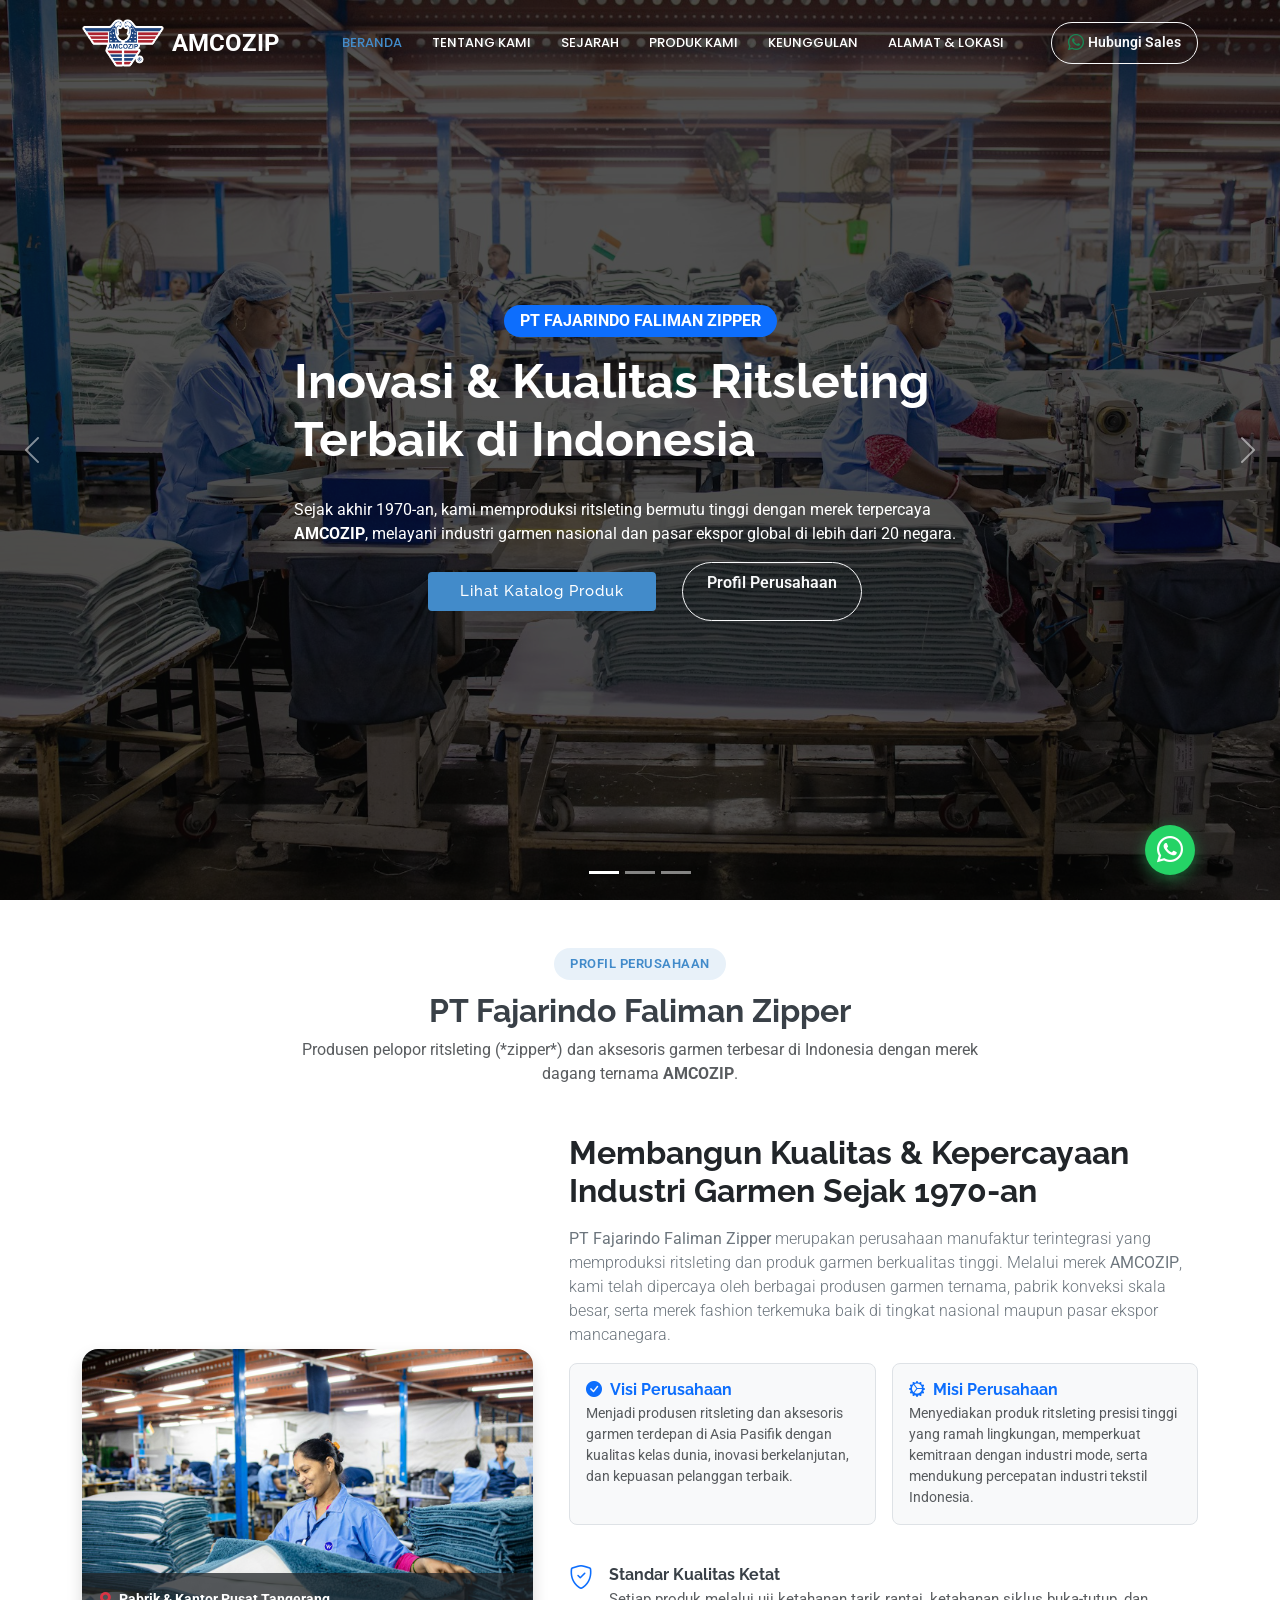
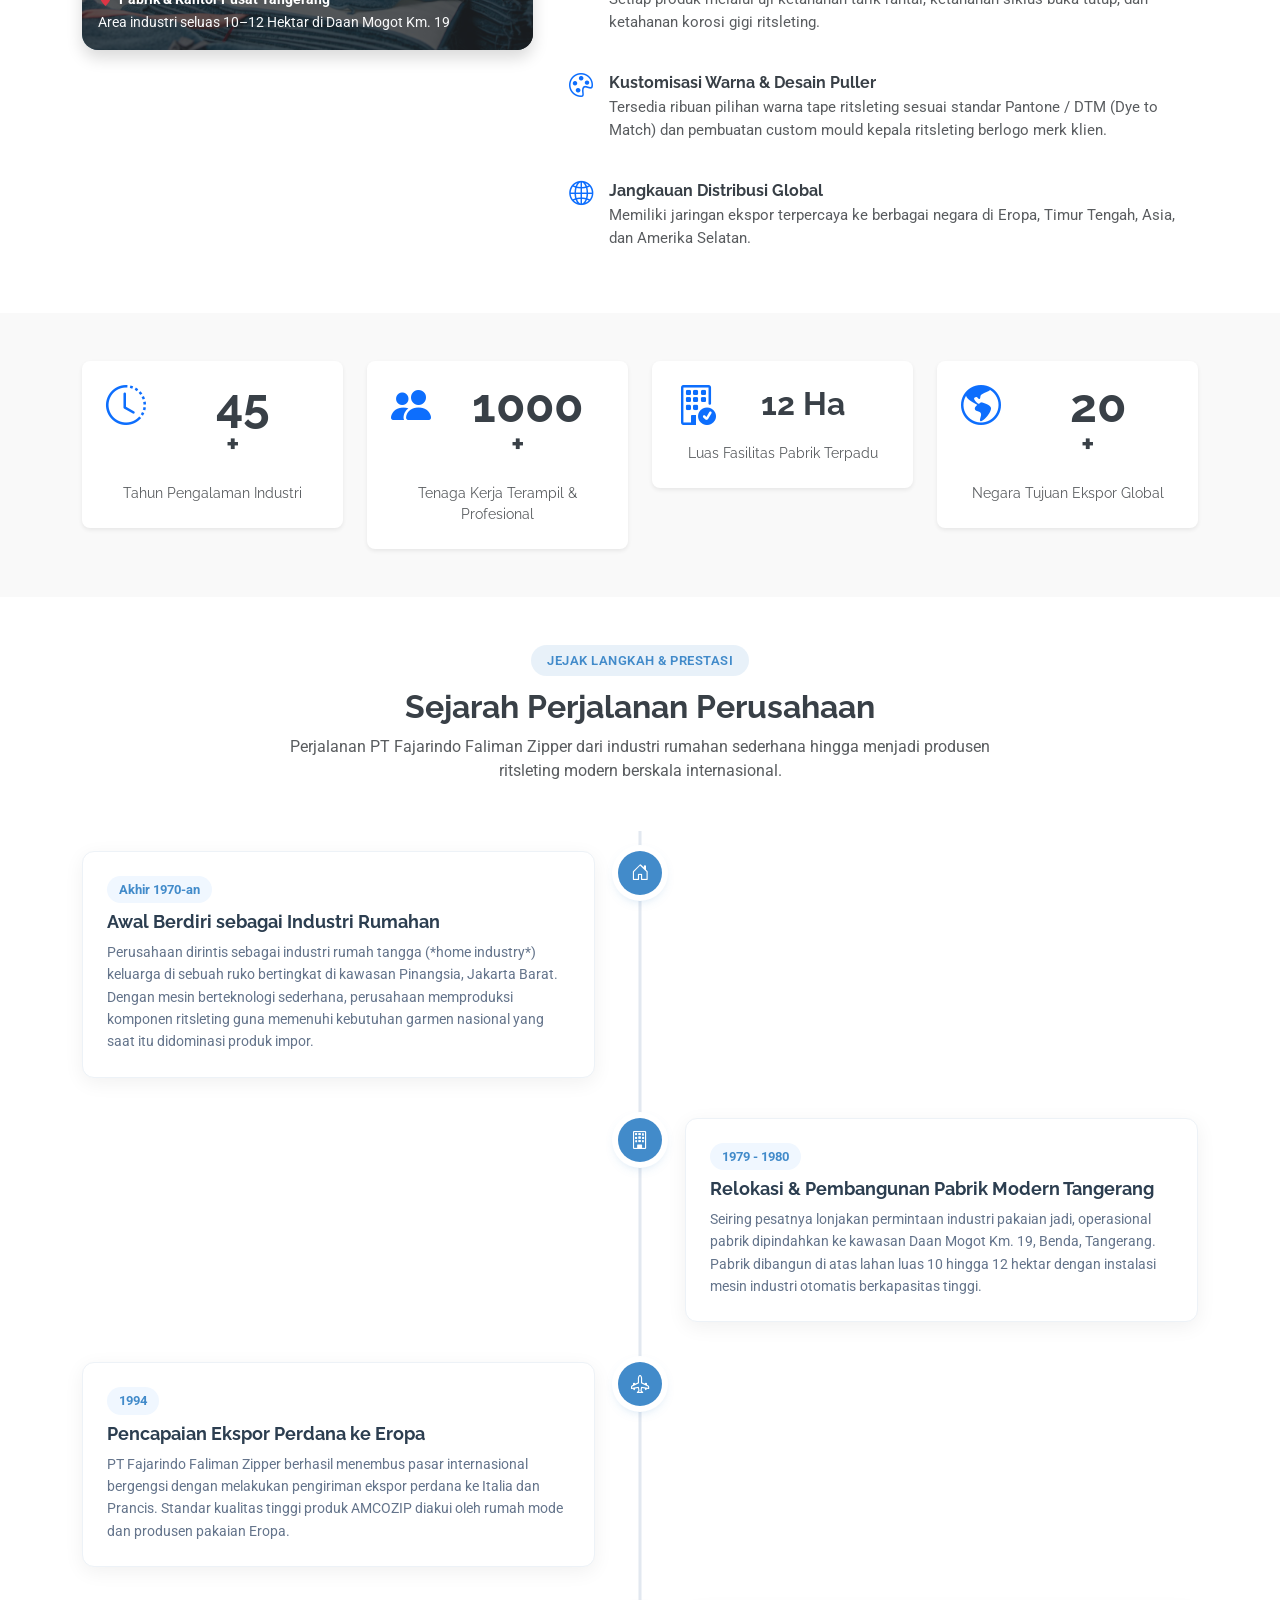
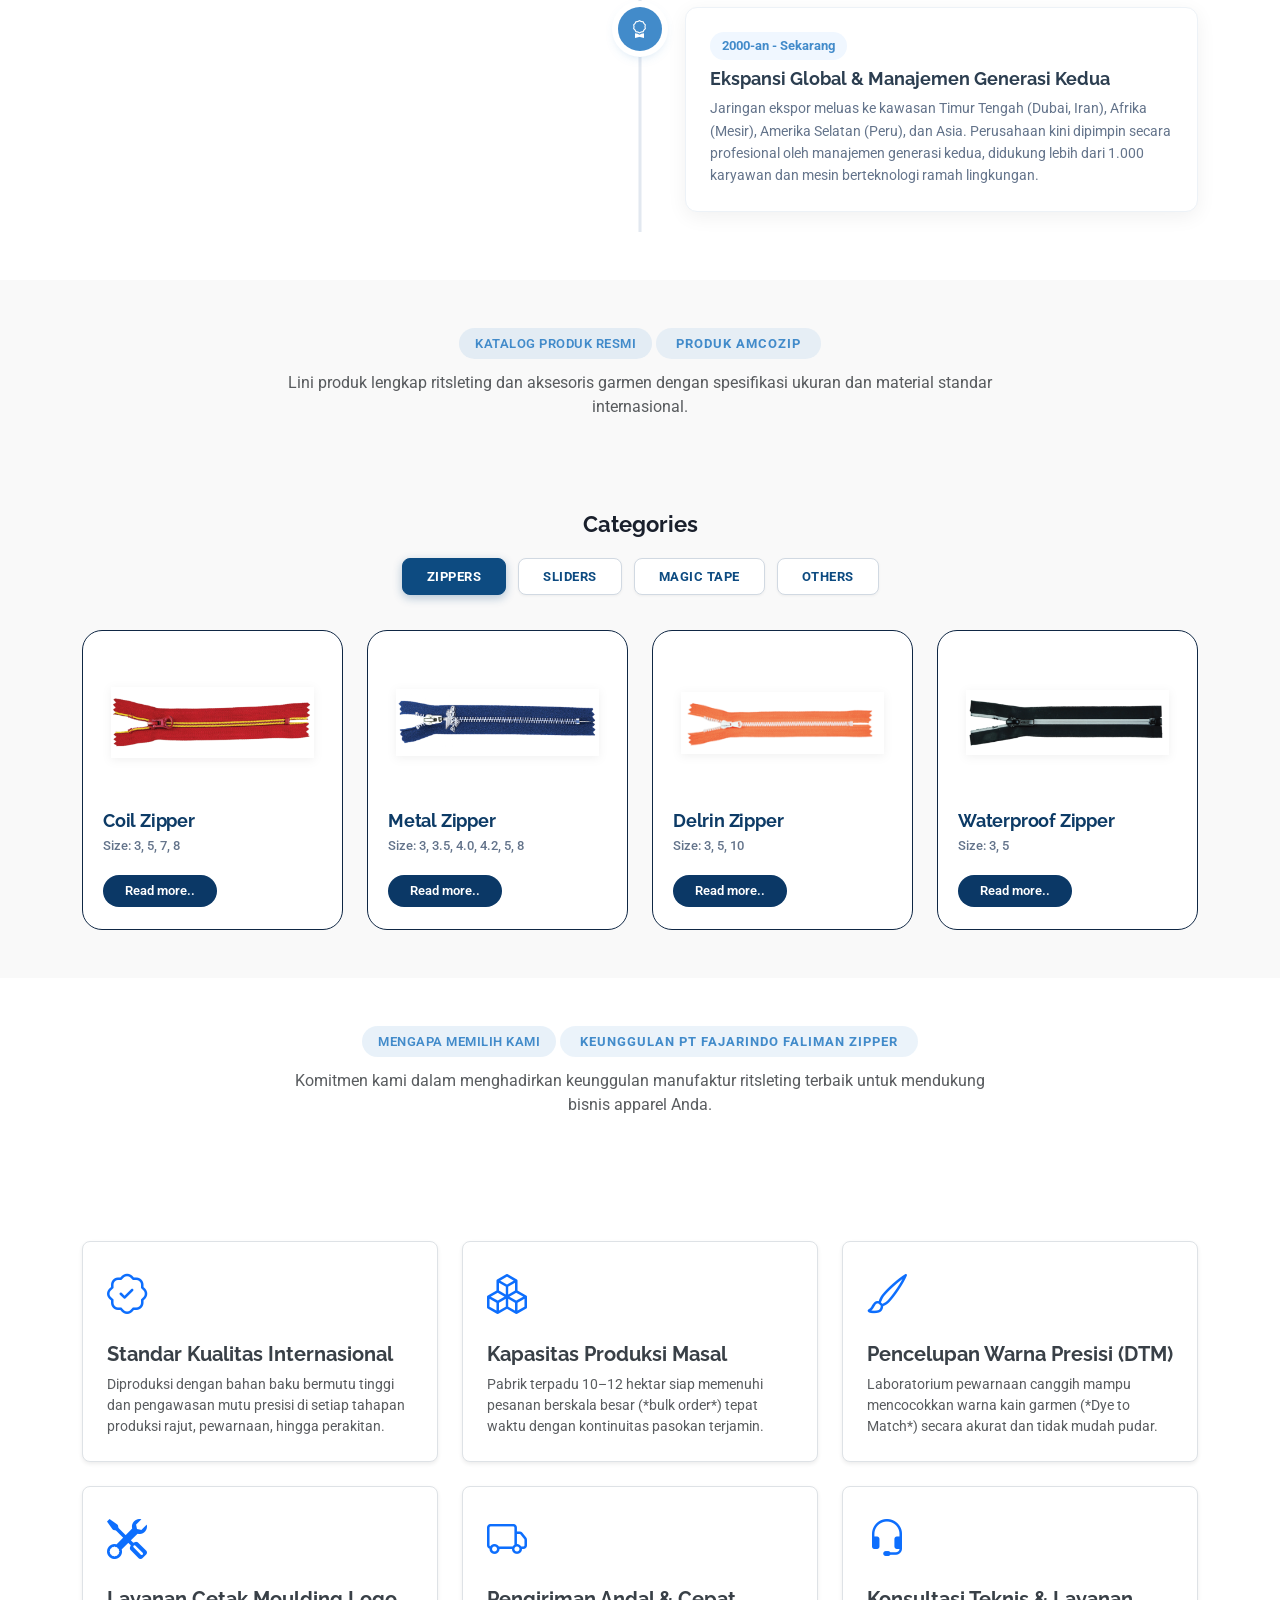
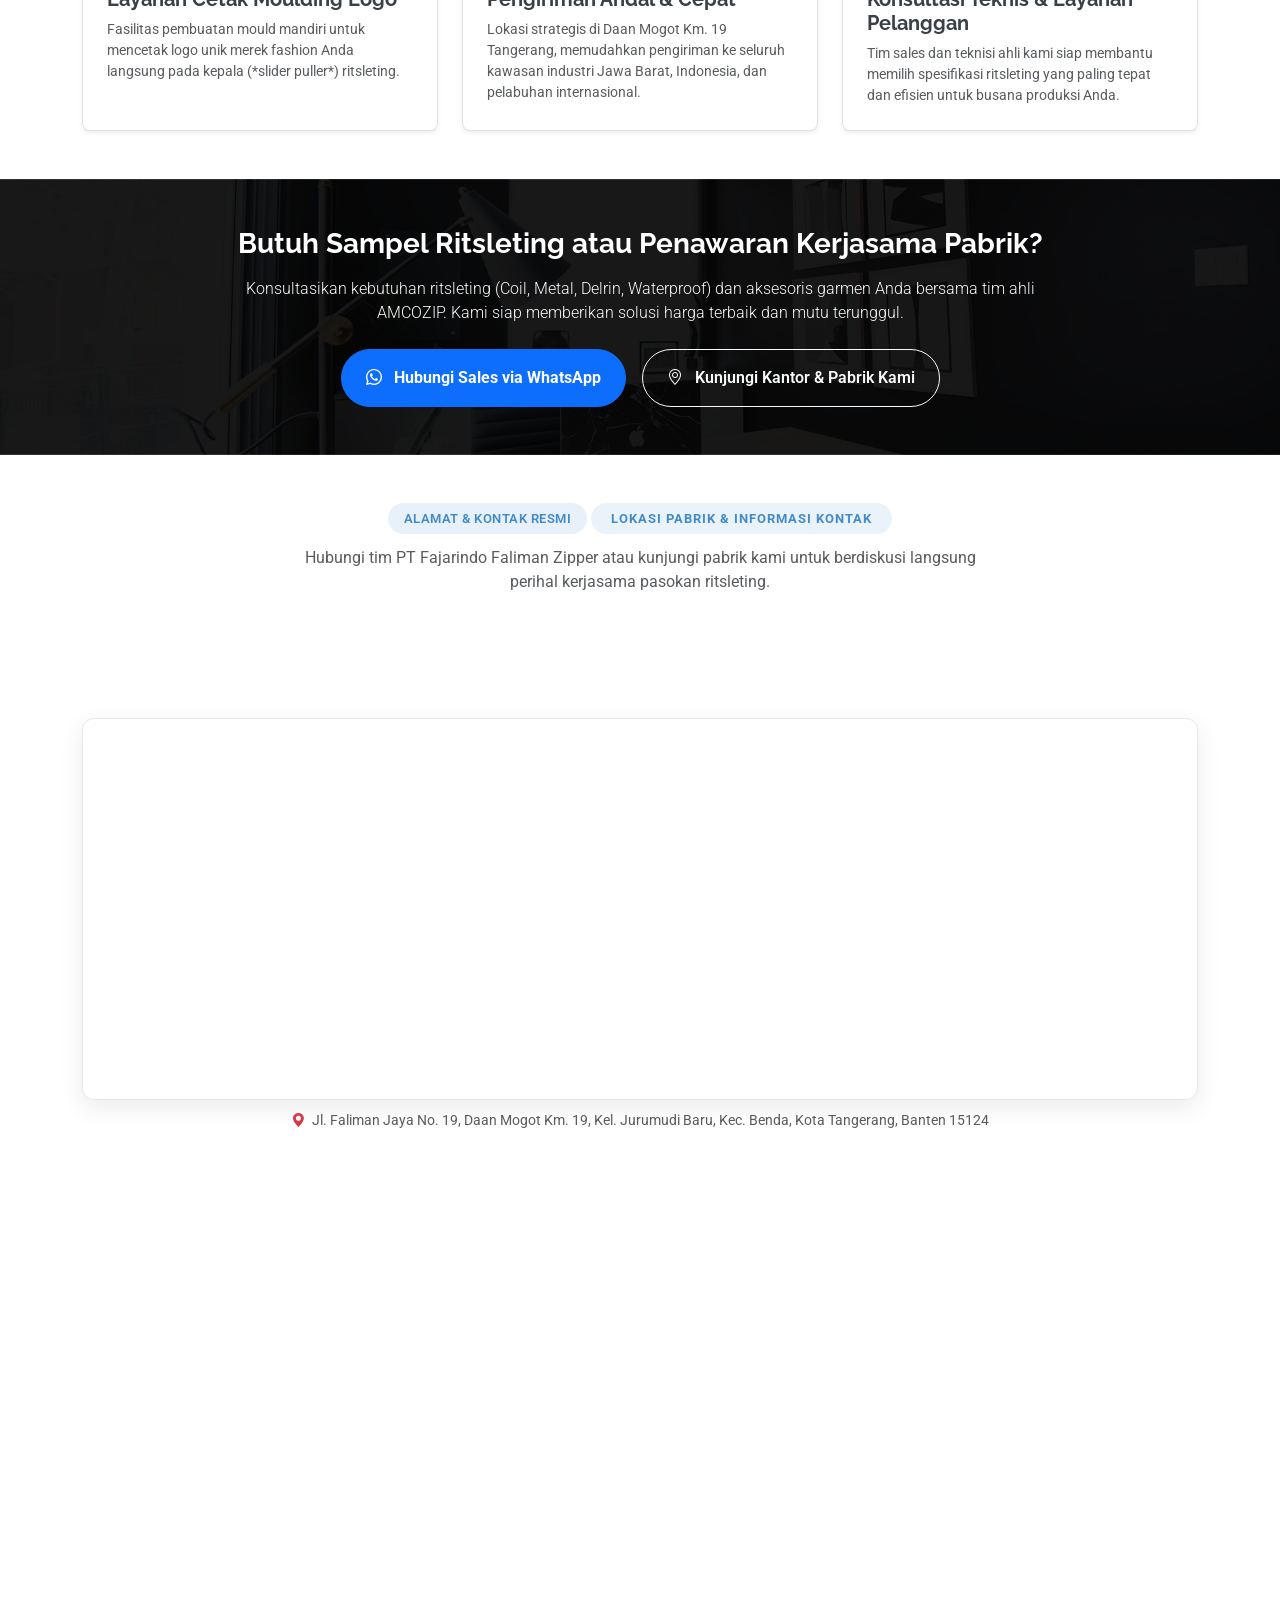
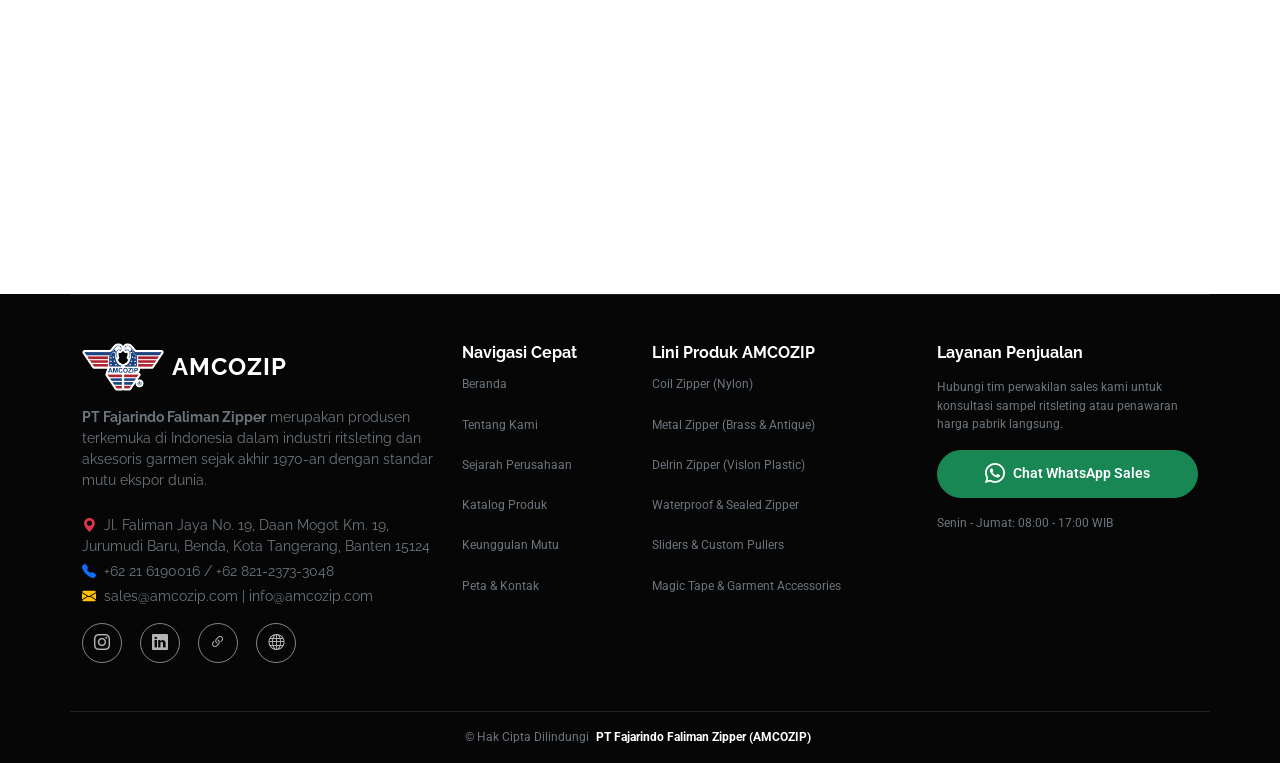
==== commit d1995bd5: "Update index.html" ====
--- a/B1_Acara 8/Hidayah/index.html
+++ b/B1_Acara 8/Hidayah/index.html
@@ -336,7 +336,7 @@
               </div>
               <h4 class="amcozip-card-title">Coil Zipper</h4>
               <p class="amcozip-card-subtitle">Size: 3, 5, 7, 8</p>
-              <a href="https://wa.me/6282123733048?text=Halo%20AMCOZIP,%20saya%20ingin%20tanya%20detail%20produk%20Coil%20Zipper" target="_blank" class="amcozip-card-btn">Read more..</a>
+              <a href="https://amcozip.co.id/product-detail.html?product=coil" target="_blank" class="amcozip-card-btn">Read more..</a>
             </div>
           </div>
 
@@ -348,7 +348,7 @@
               </div>
               <h4 class="amcozip-card-title">Metal Zipper</h4>
               <p class="amcozip-card-subtitle">Size: 3, 3.5, 4.0, 4.2, 5, 8</p>
-              <a href="https://wa.me/6282123733048?text=Halo%20AMCOZIP,%20saya%20ingin%20tanya%20detail%20produk%20Metal%20Zipper" target="_blank" class="amcozip-card-btn">Read more..</a>
+              <a href="https://amcozip.co.id/product-detail.html?product=metal" target="_blank" class="amcozip-card-btn">Read more..</a>
             </div>
           </div>
 
@@ -360,7 +360,7 @@
               </div>
               <h4 class="amcozip-card-title">Delrin Zipper</h4>
               <p class="amcozip-card-subtitle">Size: 3, 5, 10</p>
-              <a href="https://wa.me/6282123733048?text=Halo%20AMCOZIP,%20saya%20ingin%20tanya%20detail%20produk%20Delrin%20Zipper" target="_blank" class="amcozip-card-btn">Read more..</a>
+              <a href="https://amcozip.co.id/product-detail.html?product=delrin" target="_blank" class="amcozip-card-btn">Read more..</a>
             </div>
           </div>
 
@@ -372,7 +372,7 @@
               </div>
               <h4 class="amcozip-card-title">Waterproof Zipper</h4>
               <p class="amcozip-card-subtitle">Size: 3, 5</p>
-              <a href="https://wa.me/6282123733048?text=Halo%20AMCOZIP,%20saya%20ingin%20tanya%20detail%20produk%20Waterproof%20Zipper" target="_blank" class="amcozip-card-btn">Read more..</a>
+              <a href="https://amcozip.co.id/product-detail.html?product=waterproof" target="_blank" class="amcozip-card-btn">Read more..</a>
             </div>
           </div>
 
@@ -385,7 +385,7 @@
               </div>
               <h4 class="amcozip-card-title">Non-Lock</h4>
               <p class="amcozip-card-subtitle">Size: 3, 5, 8, 10</p>
-              <a href="https://wa.me/6282123733048?text=Halo%20AMCOZIP,%20saya%20ingin%20tanya%20detail%20produk%20Non-Lock%20Slider" target="_blank" class="amcozip-card-btn">Read more..</a>
+              <a href="https://amcozip.co.id/sliders-type.html?key=NONLOCK" target="_blank" class="amcozip-card-btn">Read more..</a>
             </div>
           </div>
 
@@ -397,7 +397,7 @@
               </div>
               <h4 class="amcozip-card-title">Auto Lock</h4>
               <p class="amcozip-card-subtitle">Size: 3, 5, 7, 8 <span class="tag-autolock">AUTOLOCK+RINGLOCK</span></p>
-              <a href="https://wa.me/6282123733048?text=Halo%20AMCOZIP,%20saya%20ingin%20tanya%20detail%20produk%20Auto%20Lock%20Slider" target="_blank" class="amcozip-card-btn">Read more..</a>
+              <a href="https://amcozip.co.id/sliders-type.html?key=NONLOCK" target="_blank" class="amcozip-card-btn">Read more..</a>
             </div>
           </div>
 
@@ -409,7 +409,7 @@
               </div>
               <h4 class="amcozip-card-title">Semi Auto Lock</h4>
               <p class="amcozip-card-subtitle">Brass: 3, 4 | Die Cast: 3, 5</p>
-              <a href="https://wa.me/6282123733048?text=Halo%20AMCOZIP,%20saya%20ingin%20tanya%20detail%20produk%20Semi%20Auto%20Lock%20Slider" target="_blank" class="amcozip-card-btn">Read more..</a>
+              <a href="https://amcozip.co.id/sliders-type.html?key=NONLOCK" target="_blank" class="amcozip-card-btn">Read more..</a>
             </div>
           </div>
 
@@ -421,7 +421,7 @@
               </div>
               <h4 class="amcozip-card-title">Reversible</h4>
               <p class="amcozip-card-subtitle">Size: 5</p>
-              <a href="https://wa.me/6282123733048?text=Halo%20AMCOZIP,%20saya%20ingin%20tanya%20detail%20produk%20Reversible%20Slider" target="_blank" class="amcozip-card-btn">Read more..</a>
+              <a href="https://amcozip.co.id/sliders-type.html?key=NONLOCK" target="_blank" class="amcozip-card-btn">Read more..</a>
             </div>
           </div>
 
@@ -433,7 +433,7 @@
               </div>
               <h4 class="amcozip-card-title">Double Puller</h4>
               <p class="amcozip-card-subtitle">Size: 5</p>
-              <a href="https://wa.me/6282123733048?text=Halo%20AMCOZIP,%20saya%20ingin%20tanya%20detail%20produk%20Double%20Puller%20Slider" target="_blank" class="amcozip-card-btn">Read more..</a>
+              <a href="https://amcozip.co.id/sliders-type.html?key=NONLOCK" target="_blank" class="amcozip-card-btn">Read more..</a>
             </div>
           </div>
 
@@ -446,7 +446,7 @@
               </div>
               <h4 class="amcozip-card-title">100% NYLON</h4>
               <p class="amcozip-card-subtitle">Materials</p>
-              <a href="https://wa.me/6282123733048?text=Halo%20AMCOZIP,%20saya%20ingin%20tanya%20detail%20produk%20Magic%20Tape%20100%25%20Nylon" target="_blank" class="amcozip-card-btn">Read more..</a>
+              <a href="https://amcozip.co.id/magic-tape.html" target="_blank" class="amcozip-card-btn">Read more..</a>
             </div>
           </div>
 
@@ -482,7 +482,7 @@
               </div>
               <h4 class="amcozip-card-title">SIZES</h4>
               <p class="amcozip-card-subtitle">20mm, 25mm, 38mm, 50mm, 100mm</p>
-              <a href="https://wa.me/6282123733048?text=Halo%20AMCOZIP,%20saya%20ingin%20tanya%20ukuran%20Magic%20Tape" target="_blank" class="amcozip-card-btn">Read more..</a>
+              <a href="https://amcozip.co.id/magic-tape.html?key=SIZE" target="_blank" class="amcozip-card-btn">Read more..</a>
             </div>
           </div>
 
@@ -495,7 +495,7 @@
               </div>
               <h4 class="amcozip-card-title">LOGO EMBLEM</h4>
               <p class="amcozip-card-subtitle">Accessory</p>
-              <a href="https://wa.me/6282123733048?text=Halo%20AMCOZIP,%20saya%20ingin%20tanya%20detail%20produk%20Logo%20Emblem" target="_blank" class="amcozip-card-btn">Read more..</a>
+              <a href="https://amcozip.co.id/logo-emblem.html" target="_blank" class="amcozip-card-btn">Read more..</a>
             </div>
           </div>
 
@@ -507,7 +507,7 @@
               </div>
               <h4 class="amcozip-card-title">CUSTOM MOULD</h4>
               <p class="amcozip-card-subtitle">Accessory</p>
-              <a href="https://wa.me/6282123733048?text=Halo%20AMCOZIP,%20saya%20ingin%20tanya%20detail%20produk%20Custom%20Mould" target="_blank" class="amcozip-card-btn">Read more..</a>
+              <a href="https://amcozip.co.id/custom-mould.html" target="_blank" class="amcozip-card-btn">Read more..</a>
             </div>
           </div>
 
@@ -519,7 +519,7 @@
               </div>
               <h4 class="amcozip-card-title">PITA TAS</h4>
               <p class="amcozip-card-subtitle">Accessory</p>
-              <a href="https://wa.me/6282123733048?text=Halo%20AMCOZIP,%20saya%20ingin%20tanya%20detail%20produk%20Pita%20Tas" target="_blank" class="amcozip-card-btn">Read more..</a>
+              <a href="https://amcozip.co.id/pita-tas.html" target="_blank" class="amcozip-card-btn">Read more..</a>
             </div>
           </div>
 
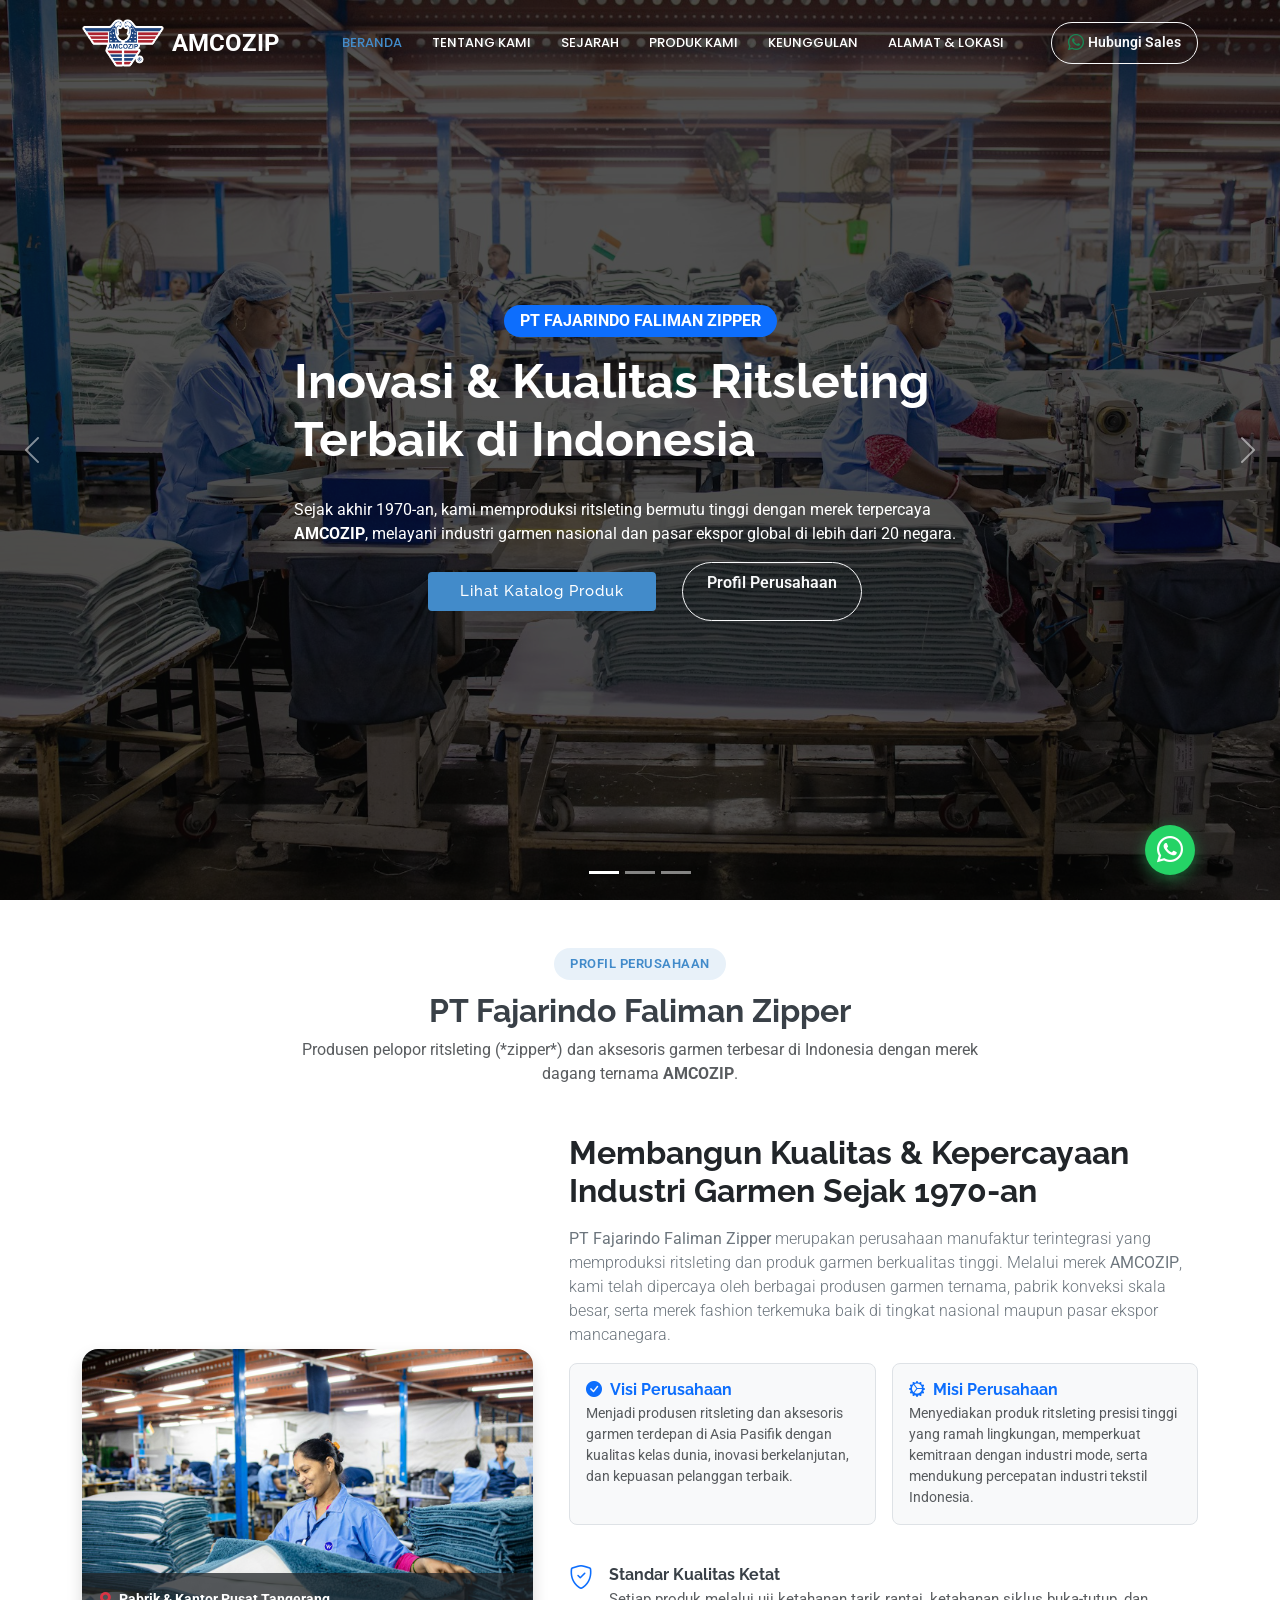
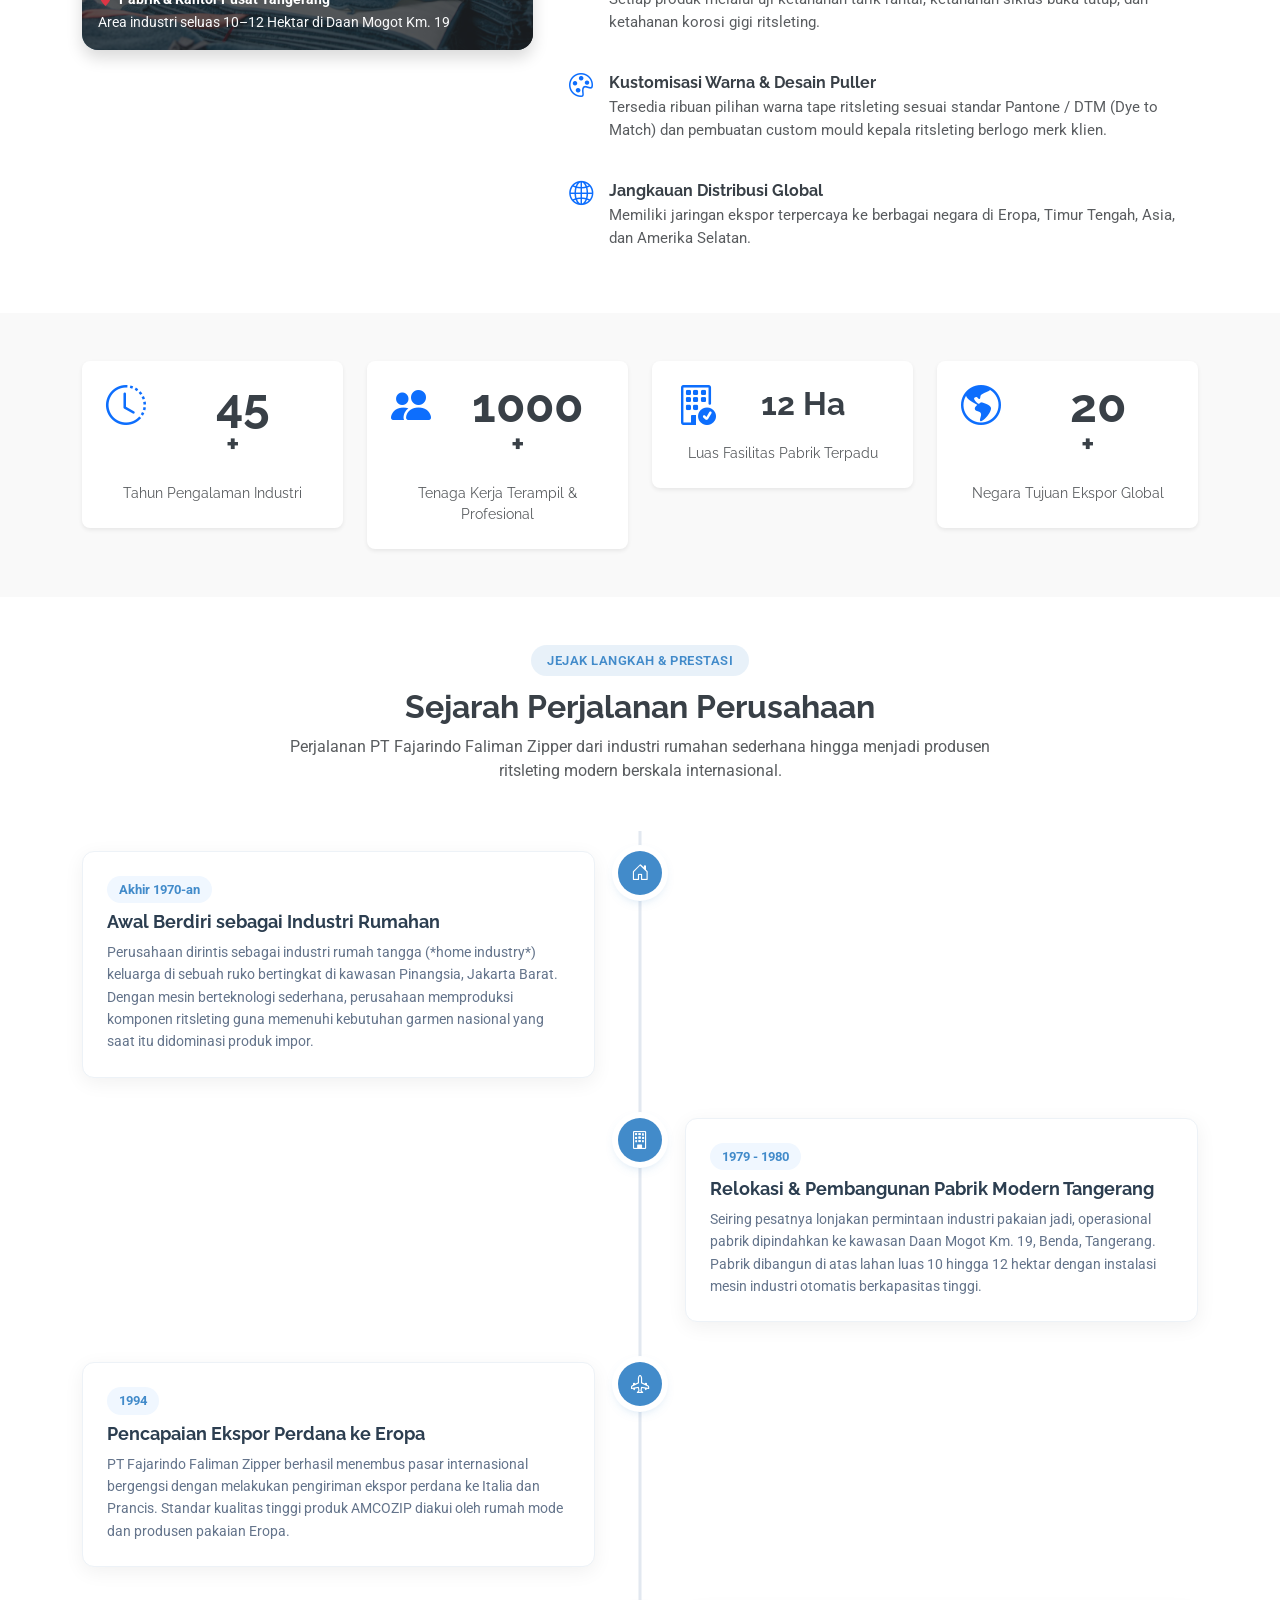
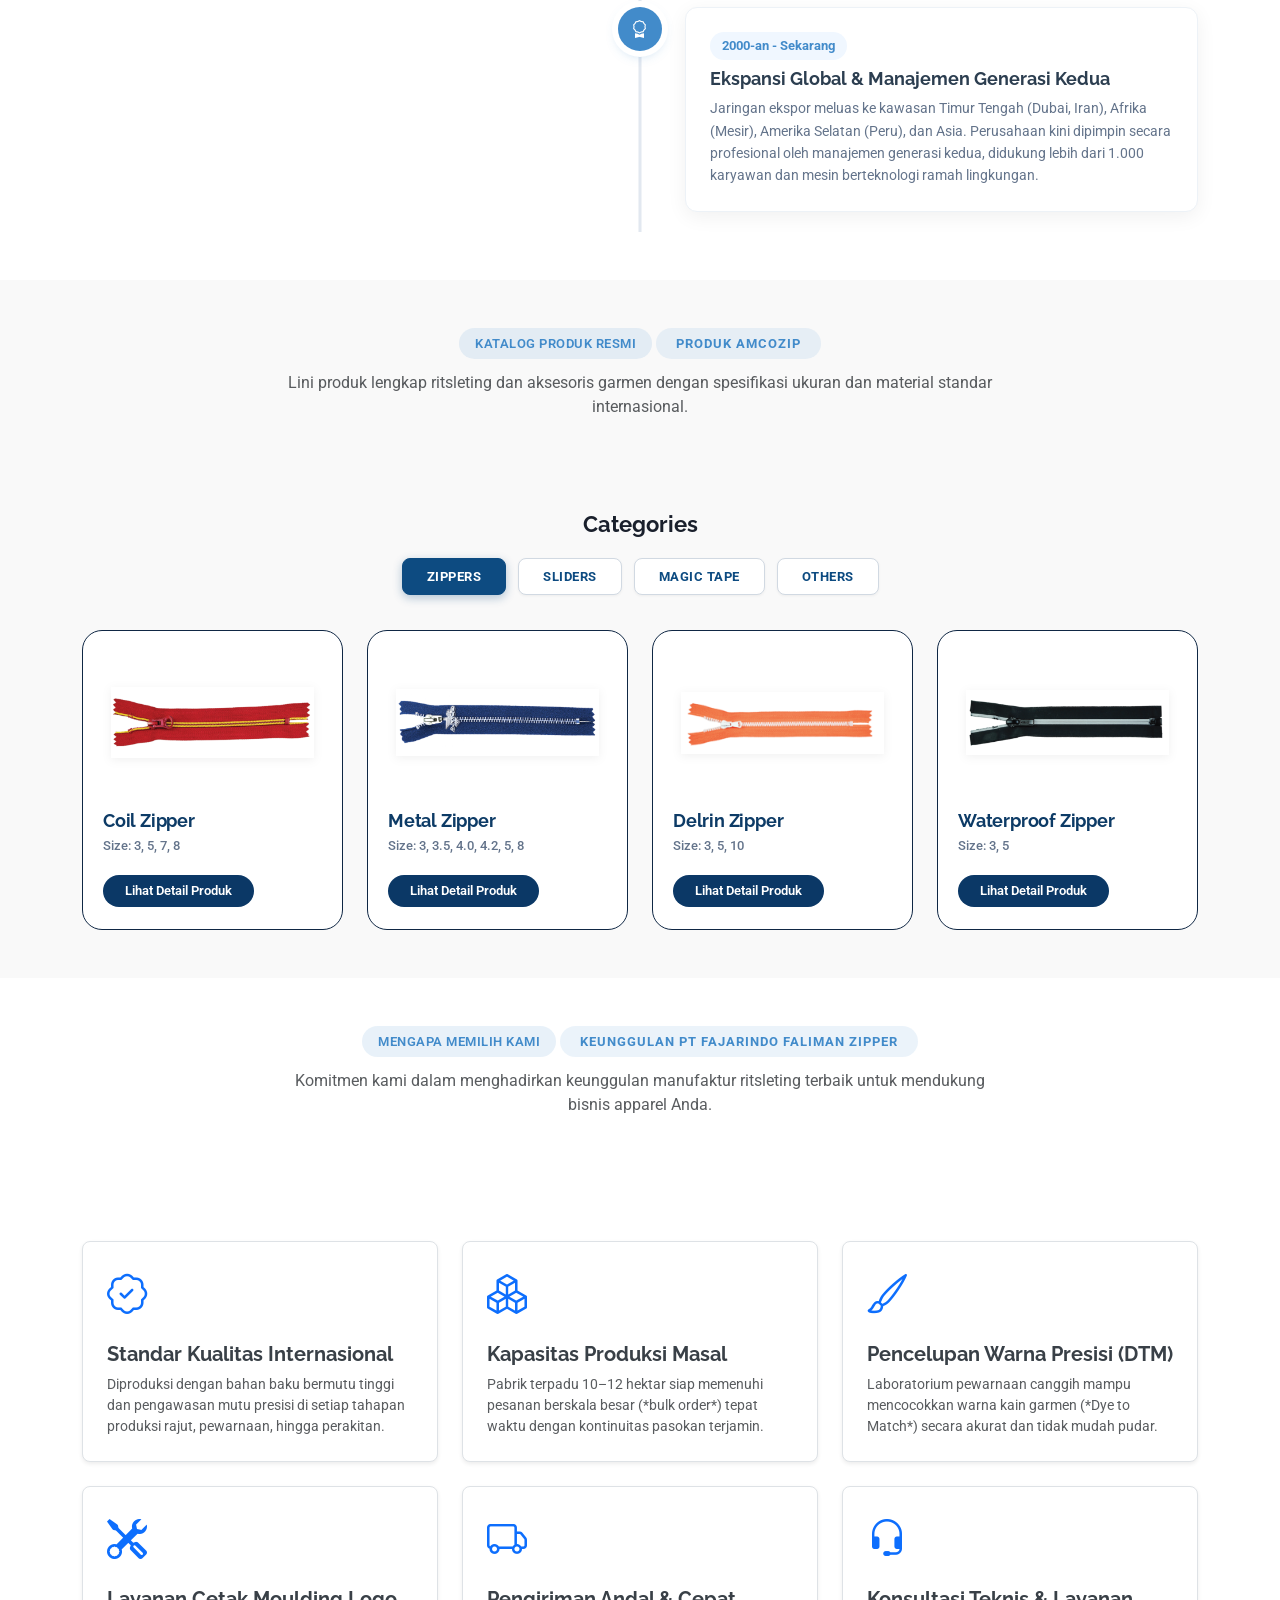
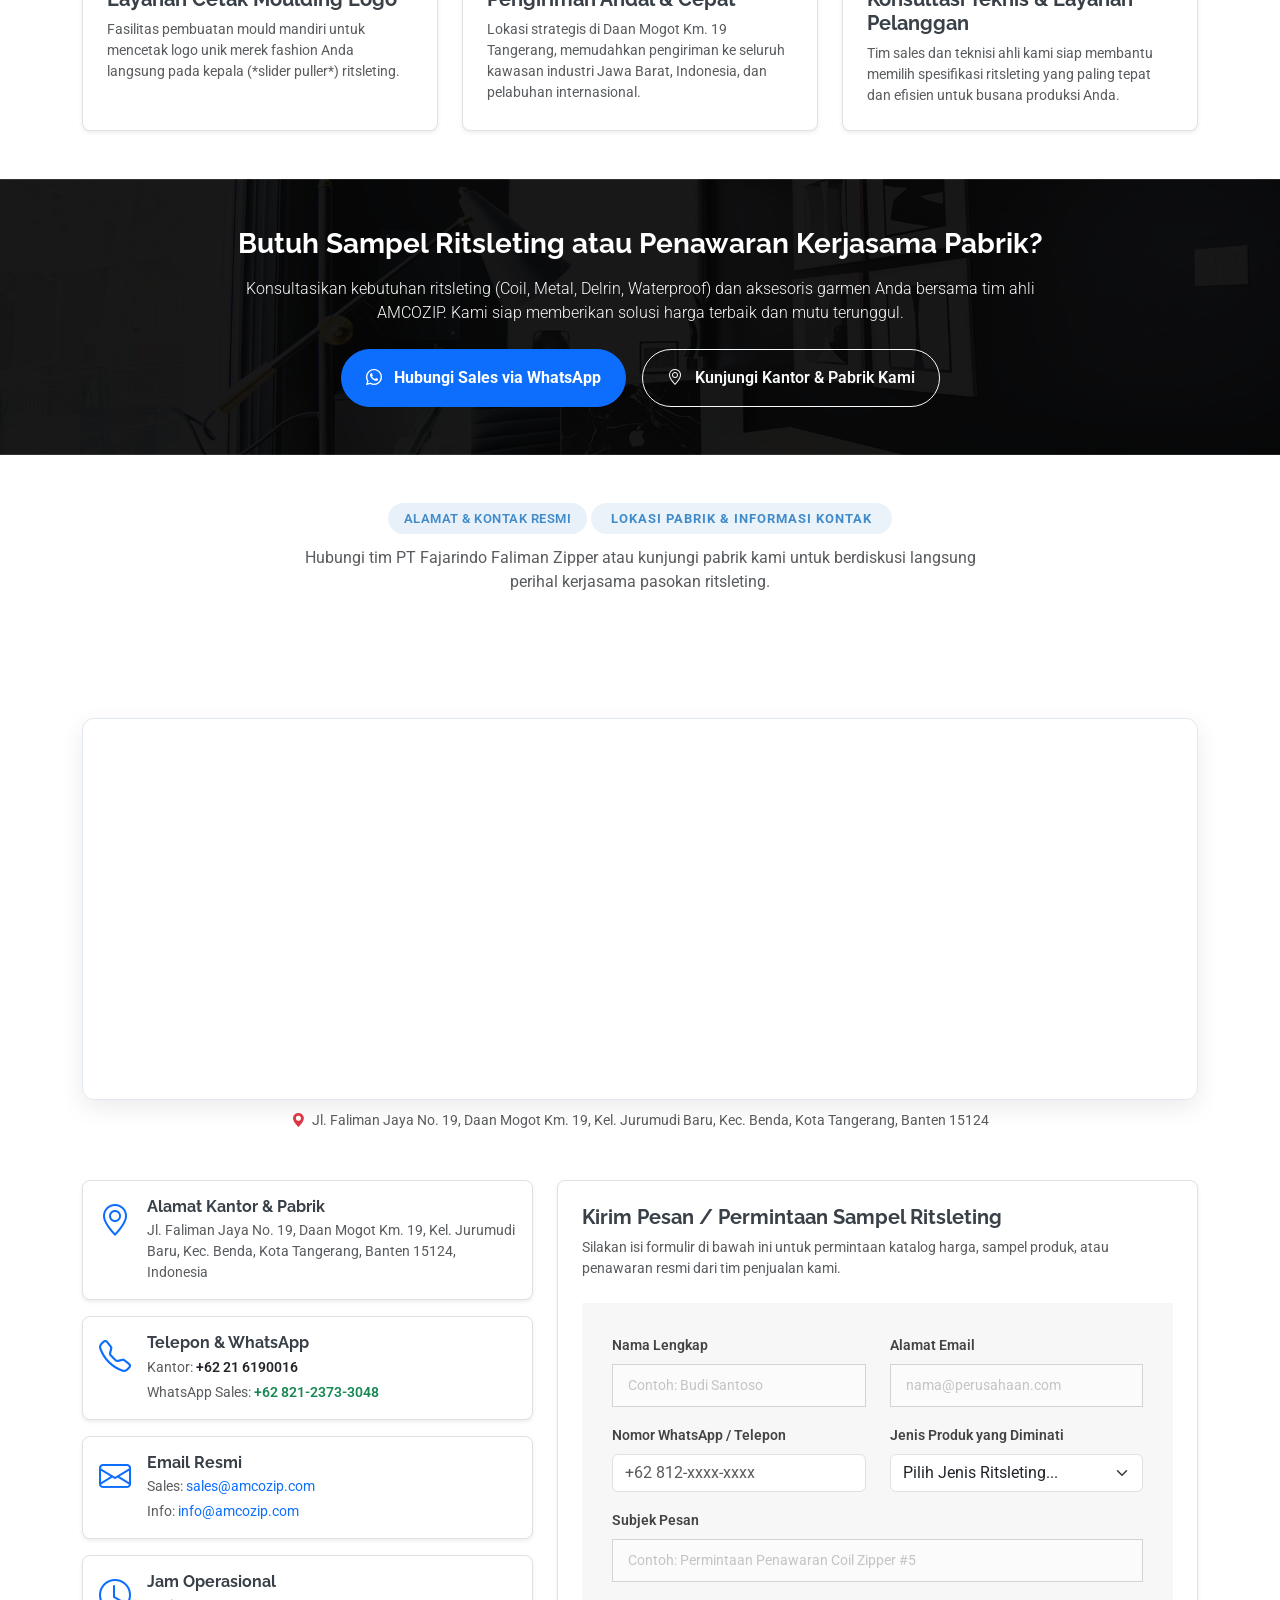
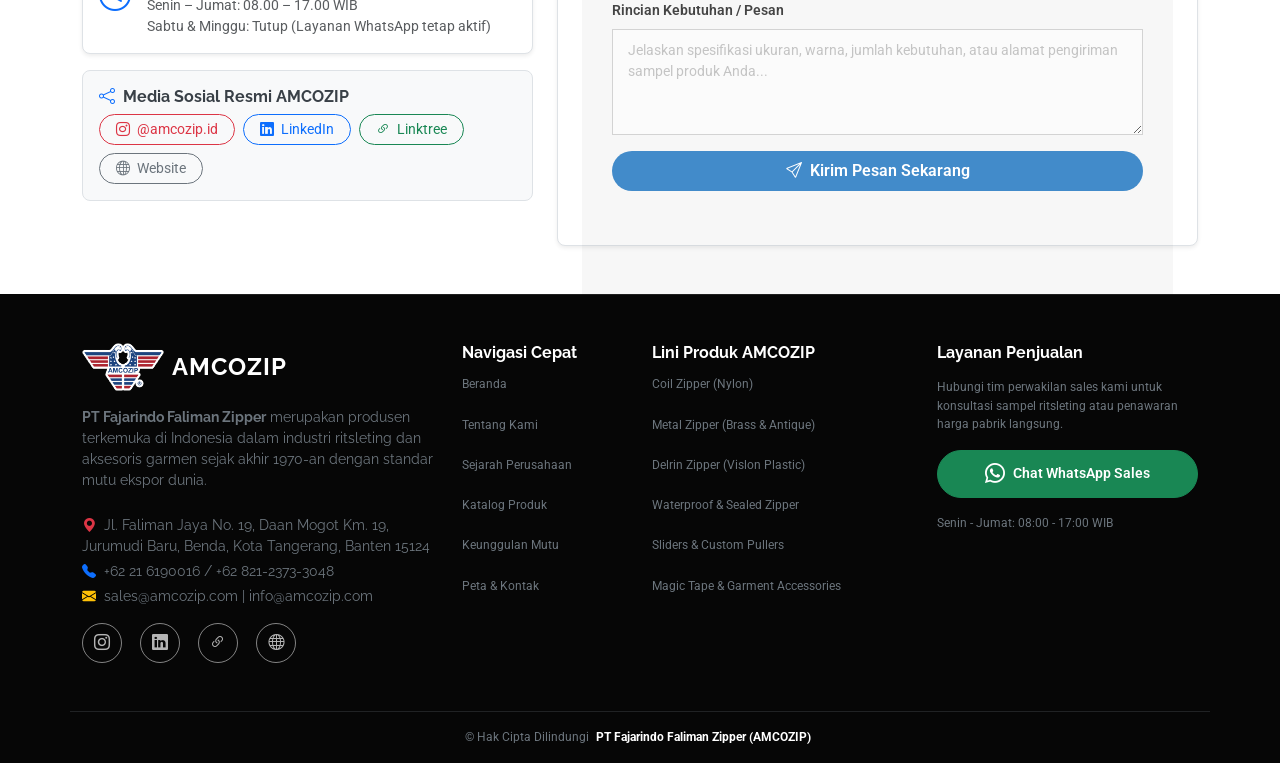
==== commit 59da4c18: "Update index.html" ====
--- a/B1_Acara 8/Hidayah/index.html
+++ b/B1_Acara 8/Hidayah/index.html
@@ -336,7 +336,7 @@
               </div>
               <h4 class="amcozip-card-title">Coil Zipper</h4>
               <p class="amcozip-card-subtitle">Size: 3, 5, 7, 8</p>
-              <a href="https://amcozip.co.id/product-detail.html?product=coil" target="_blank" class="amcozip-card-btn">Read more..</a>
+              <a href="https://amcozip.co.id/product-detail.html?product=coil" target="_blank" class="amcozip-card-btn">Lihat Detail Produk</a>
             </div>
           </div>
 
@@ -348,7 +348,7 @@
               </div>
               <h4 class="amcozip-card-title">Metal Zipper</h4>
               <p class="amcozip-card-subtitle">Size: 3, 3.5, 4.0, 4.2, 5, 8</p>
-              <a href="https://amcozip.co.id/product-detail.html?product=metal" target="_blank" class="amcozip-card-btn">Read more..</a>
+              <a href="https://amcozip.co.id/product-detail.html?product=metal" target="_blank" class="amcozip-card-btn">Lihat Detail Produk</a>
             </div>
           </div>
 
@@ -360,7 +360,7 @@
               </div>
               <h4 class="amcozip-card-title">Delrin Zipper</h4>
               <p class="amcozip-card-subtitle">Size: 3, 5, 10</p>
-              <a href="https://amcozip.co.id/product-detail.html?product=delrin" target="_blank" class="amcozip-card-btn">Read more..</a>
+              <a href="https://amcozip.co.id/product-detail.html?product=delrin" target="_blank" class="amcozip-card-btn">Lihat Detail Produk</a>
             </div>
           </div>
 
@@ -372,7 +372,7 @@
               </div>
               <h4 class="amcozip-card-title">Waterproof Zipper</h4>
               <p class="amcozip-card-subtitle">Size: 3, 5</p>
-              <a href="https://amcozip.co.id/product-detail.html?product=waterproof" target="_blank" class="amcozip-card-btn">Read more..</a>
+              <a href="https://amcozip.co.id/product-detail.html?product=waterproof" target="_blank" class="amcozip-card-btn">Lihat Detail Produk</a>
             </div>
           </div>
 
@@ -385,9 +385,9 @@
               </div>
               <h4 class="amcozip-card-title">Non-Lock</h4>
               <p class="amcozip-card-subtitle">Size: 3, 5, 8, 10</p>
-              <a href="https://amcozip.co.id/sliders-type.html?key=NONLOCK" target="_blank" class="amcozip-card-btn">Read more..</a>
-            </div>
-          </div>
+              <a href="https://amcozip.co.id/sliders-type.html?key=NONLOCK" target="_blank" class="amcozip-card-btn">Lihat Detail Produk</a>
+          </div>
+           </div>
 
           <!-- Auto Lock -->
           <div class="col-xl-3 col-lg-3 col-md-6 portfolio-item isotope-item filter-sliders">
@@ -397,7 +397,7 @@
               </div>
               <h4 class="amcozip-card-title">Auto Lock</h4>
               <p class="amcozip-card-subtitle">Size: 3, 5, 7, 8 <span class="tag-autolock">AUTOLOCK+RINGLOCK</span></p>
-              <a href="https://amcozip.co.id/sliders-type.html?key=NONLOCK" target="_blank" class="amcozip-card-btn">Read more..</a>
+              <a href="https://amcozip.co.id/sliders-type.html?key=NONLOCK" target="_blank" class="amcozip-card-btn">Lihat Detail Produk</a>
             </div>
           </div>
 
@@ -409,7 +409,7 @@
               </div>
               <h4 class="amcozip-card-title">Semi Auto Lock</h4>
               <p class="amcozip-card-subtitle">Brass: 3, 4 | Die Cast: 3, 5</p>
-              <a href="https://amcozip.co.id/sliders-type.html?key=NONLOCK" target="_blank" class="amcozip-card-btn">Read more..</a>
+              <a href="https://amcozip.co.id/sliders-type.html?key=NONLOCK" target="_blank" class="amcozip-card-btn">Lihat Detail Produk</a>
             </div>
           </div>
 
@@ -421,7 +421,7 @@
               </div>
               <h4 class="amcozip-card-title">Reversible</h4>
               <p class="amcozip-card-subtitle">Size: 5</p>
-              <a href="https://amcozip.co.id/sliders-type.html?key=NONLOCK" target="_blank" class="amcozip-card-btn">Read more..</a>
+              <a href="https://amcozip.co.id/sliders-type.html?key=NONLOCK" target="_blank" class="amcozip-card-btn">Lihat Detail Produk</a>
             </div>
           </div>
 
@@ -433,7 +433,7 @@
               </div>
               <h4 class="amcozip-card-title">Double Puller</h4>
               <p class="amcozip-card-subtitle">Size: 5</p>
-              <a href="https://amcozip.co.id/sliders-type.html?key=NONLOCK" target="_blank" class="amcozip-card-btn">Read more..</a>
+              <a href="https://amcozip.co.id/sliders-type.html?key=NONLOCK" target="_blank" class="amcozip-card-btn">Lihat Detail Produk</a>
             </div>
           </div>
 
@@ -446,33 +446,33 @@
               </div>
               <h4 class="amcozip-card-title">100% NYLON</h4>
               <p class="amcozip-card-subtitle">Materials</p>
-              <a href="https://amcozip.co.id/magic-tape.html" target="_blank" class="amcozip-card-btn">Read more..</a>
+              <a href="https://amcozip.co.id/magic-tape.html" target="_blank" class="amcozip-card-btn">Lihat Detail Produk</a>
             </div>
           </div>
 
           <!-- 100% POLYESTER -->
-          <div class="col-xl-3 col-lg-3 col-md-6 portfolio-item isotope-item filter-magictape">
-            <div class="amcozip-card">
-              <div class="amcozip-img-container">
-                <img src="assets/img/products/magictape_preview.png" alt="Magic Tape 100% Polyester AMCOZIP">
-              </div>
-              <h4 class="amcozip-card-title">100% POLYESTER</h4>
-              <p class="amcozip-card-subtitle">Materials</p>
-              <a href="https://wa.me/6282123733048?text=Halo%20AMCOZIP,%20saya%20ingin%20tanya%20detail%20produk%20Magic%20Tape%20100%25%20Polyester" target="_blank" class="amcozip-card-btn">Read more..</a>
-            </div>
-          </div>
-
-          <!-- MIX NYLON & POLYESTER -->
-          <div class="col-xl-3 col-lg-3 col-md-6 portfolio-item isotope-item filter-magictape">
-            <div class="amcozip-card">
-              <div class="amcozip-img-container">
-                <img src="assets/img/products/magictape_preview.png" alt="Magic Tape Mix Nylon and Polyester AMCOZIP">
-              </div>
-              <h4 class="amcozip-card-title">MIX NYLON & POLYESTER</h4>
-              <p class="amcozip-card-subtitle">Materials</p>
-              <a href="https://wa.me/6282123733048?text=Halo%20AMCOZIP,%20saya%20ingin%20tanya%20detail%20produk%20Magic%20Tape%20Mix%20Nylon%20dan%20Polyester" target="_blank" class="amcozip-card-btn">Read more..</a>
-            </div>
-          </div>
+        <div class="col-xl-3 col-lg-3 col-md-6 portfolio-item isotope-item filter-magictape">
+          <div class="amcozip-card">
+            <div class="amcozip-img-container">
+              <img src="assets/img/products/magictape_preview.png" alt="Magic Tape 100% Polyester AMCOZIP">
+            </div>
+            <h4 class="amcozip-card-title">100% POLYESTER</h4>
+            <p class="amcozip-card-subtitle">Bahan: 100% Polyester</p>
+            <a href="https://wa.me/6282123733048?text=Halo%20AMCOZIP,%20saya%20ingin%20tanya%20detail%20produk%20Magic%20Tape%20100%25%20Polyester" target="_blank" class="amcozip-card-btn">Tanyakan Produk</a>
+          </div>
+        </div>
+
+                <!-- MIX NYLON & POLYESTER -->
+      <div class="col-xl-3 col-lg-3 col-md-6 portfolio-item isotope-item filter-magictape">
+        <div class="amcozip-card">
+          <div class="amcozip-img-container">
+            <img src="assets/img/products/magictape_preview.png" alt="Magic Tape Campuran Nylon dan Polyester AMCOZIP">
+          </div>
+          <h4 class="amcozip-card-title">CAMPURAN NYLON & POLYESTER</h4>
+          <p class="amcozip-card-subtitle">Bahan: Nylon dan Polyester</p>
+          <a href="https://wa.me/6282123733048?text=Halo%20AMCOZIP,%20saya%20ingin%20tanya%20detail%20produk%20Magic%20Tape%20Mix%20Nylon%20dan%20Polyester" target="_blank" class="amcozip-card-btn">Tanyakan Produk</a>
+        </div>
+      </div>
 
           <!-- SIZES -->
           <div class="col-xl-3 col-lg-3 col-md-6 portfolio-item isotope-item filter-magictape">
@@ -482,7 +482,7 @@
               </div>
               <h4 class="amcozip-card-title">SIZES</h4>
               <p class="amcozip-card-subtitle">20mm, 25mm, 38mm, 50mm, 100mm</p>
-              <a href="https://amcozip.co.id/magic-tape.html?key=SIZE" target="_blank" class="amcozip-card-btn">Read more..</a>
+              <a href="https://amcozip.co.id/magic-tape.html?key=SIZE" target="_blank" class="amcozip-card-btn">Lihat Detail Produk</a>
             </div>
           </div>
 
@@ -495,7 +495,7 @@
               </div>
               <h4 class="amcozip-card-title">LOGO EMBLEM</h4>
               <p class="amcozip-card-subtitle">Accessory</p>
-              <a href="https://amcozip.co.id/logo-emblem.html" target="_blank" class="amcozip-card-btn">Read more..</a>
+              <a href="https://amcozip.co.id/logo-emblem.html" target="_blank" class="amcozip-card-btn">Lihat Detail Produk</a>
             </div>
           </div>
 
@@ -507,7 +507,7 @@
               </div>
               <h4 class="amcozip-card-title">CUSTOM MOULD</h4>
               <p class="amcozip-card-subtitle">Accessory</p>
-              <a href="https://amcozip.co.id/custom-mould.html" target="_blank" class="amcozip-card-btn">Read more..</a>
+              <a href="https://amcozip.co.id/custom-mould.html" target="_blank" class="amcozip-card-btn">Lihat Detail Produk</a>
             </div>
           </div>
 
@@ -519,7 +519,7 @@
               </div>
               <h4 class="amcozip-card-title">PITA TAS</h4>
               <p class="amcozip-card-subtitle">Accessory</p>
-              <a href="https://amcozip.co.id/pita-tas.html" target="_blank" class="amcozip-card-btn">Read more..</a>
+              <a href="https://amcozip.co.id/pita-tas.html" target="_blank" class="amcozip-card-btn">Lihat Detail Produk</a>
             </div>
           </div>
 
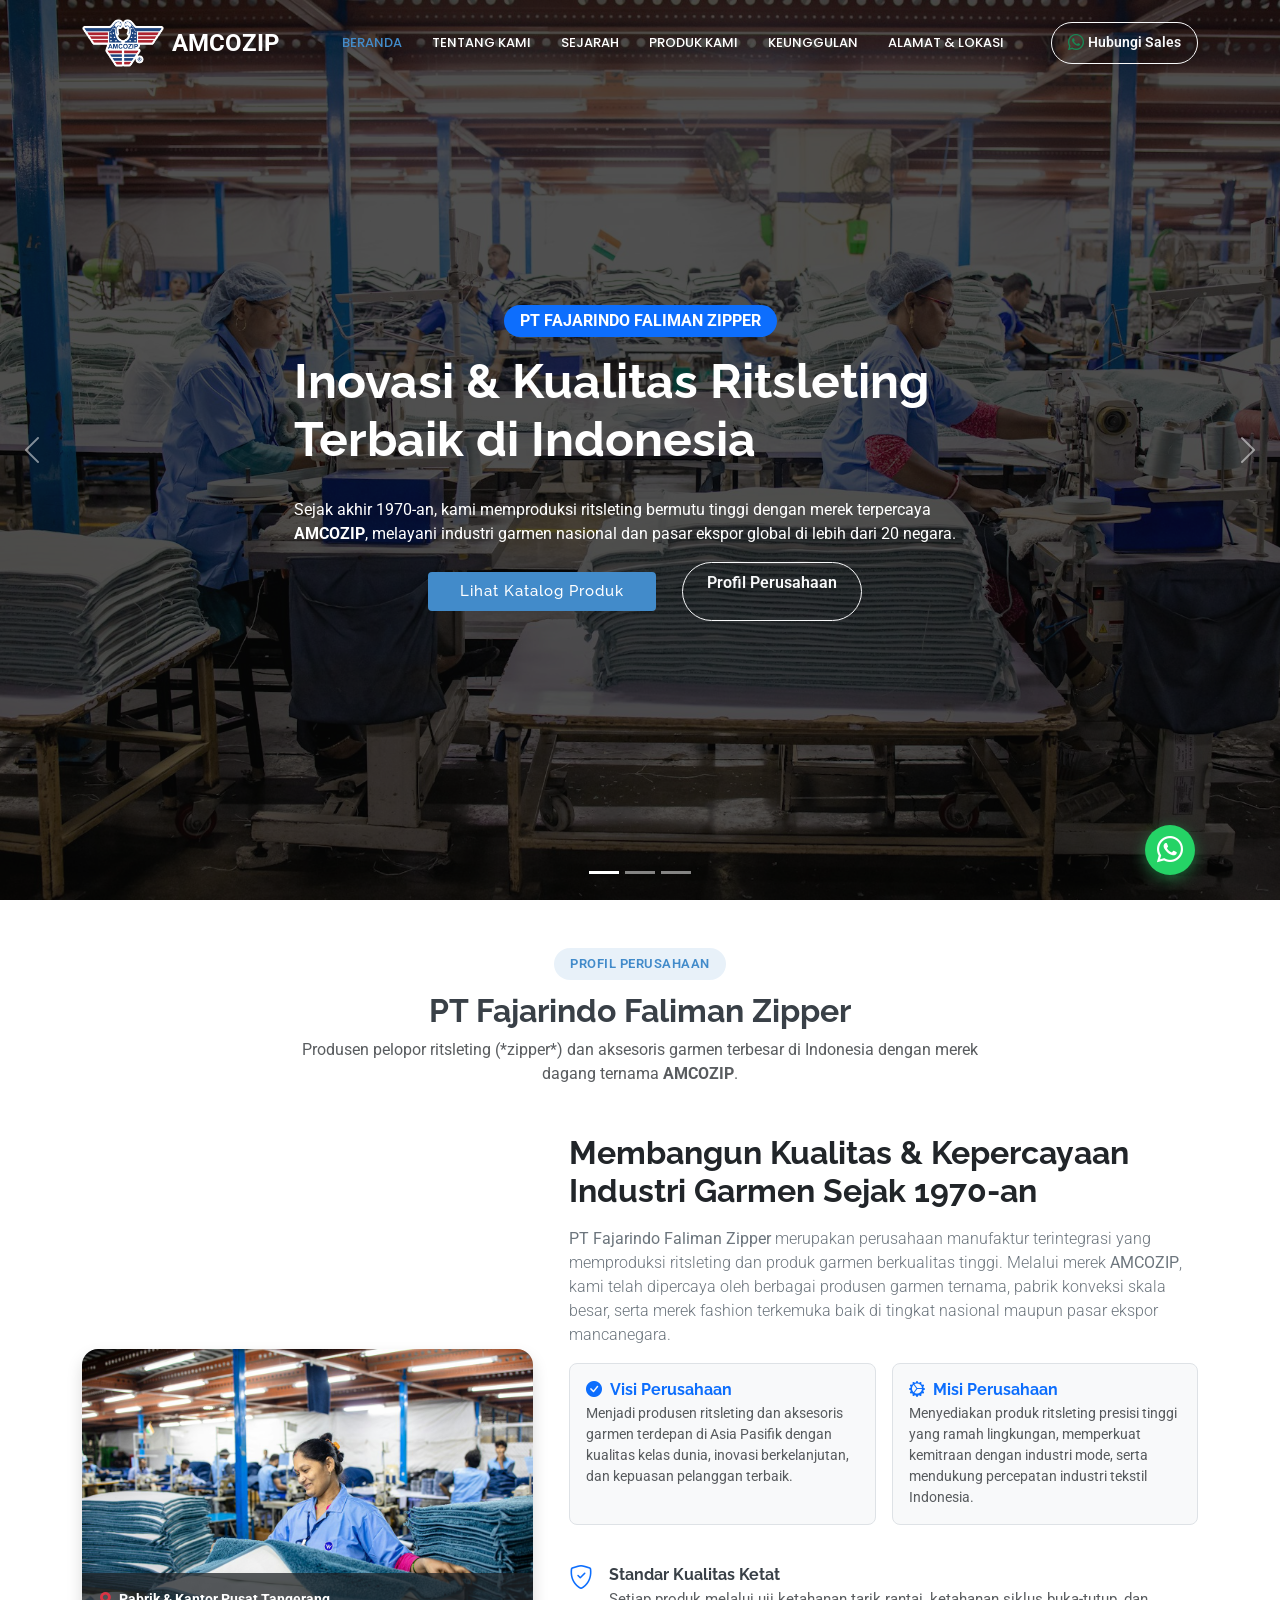
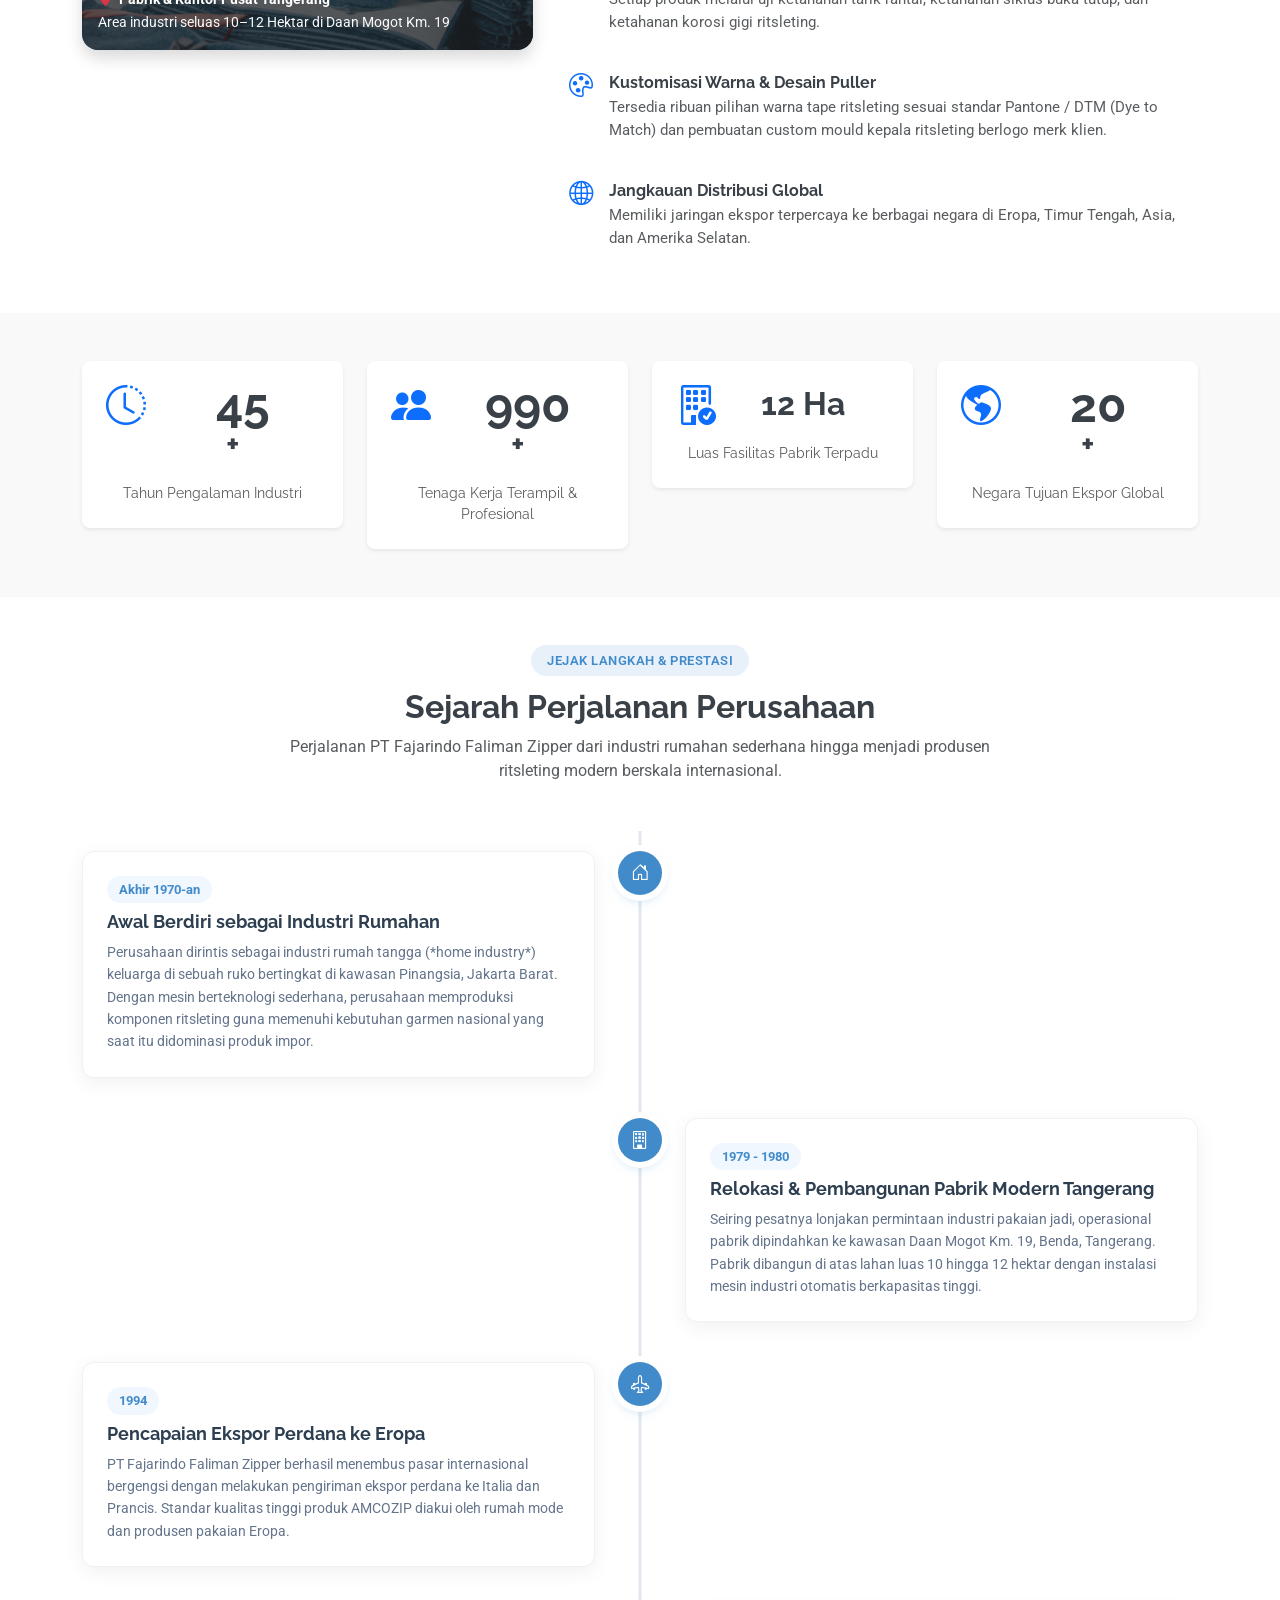
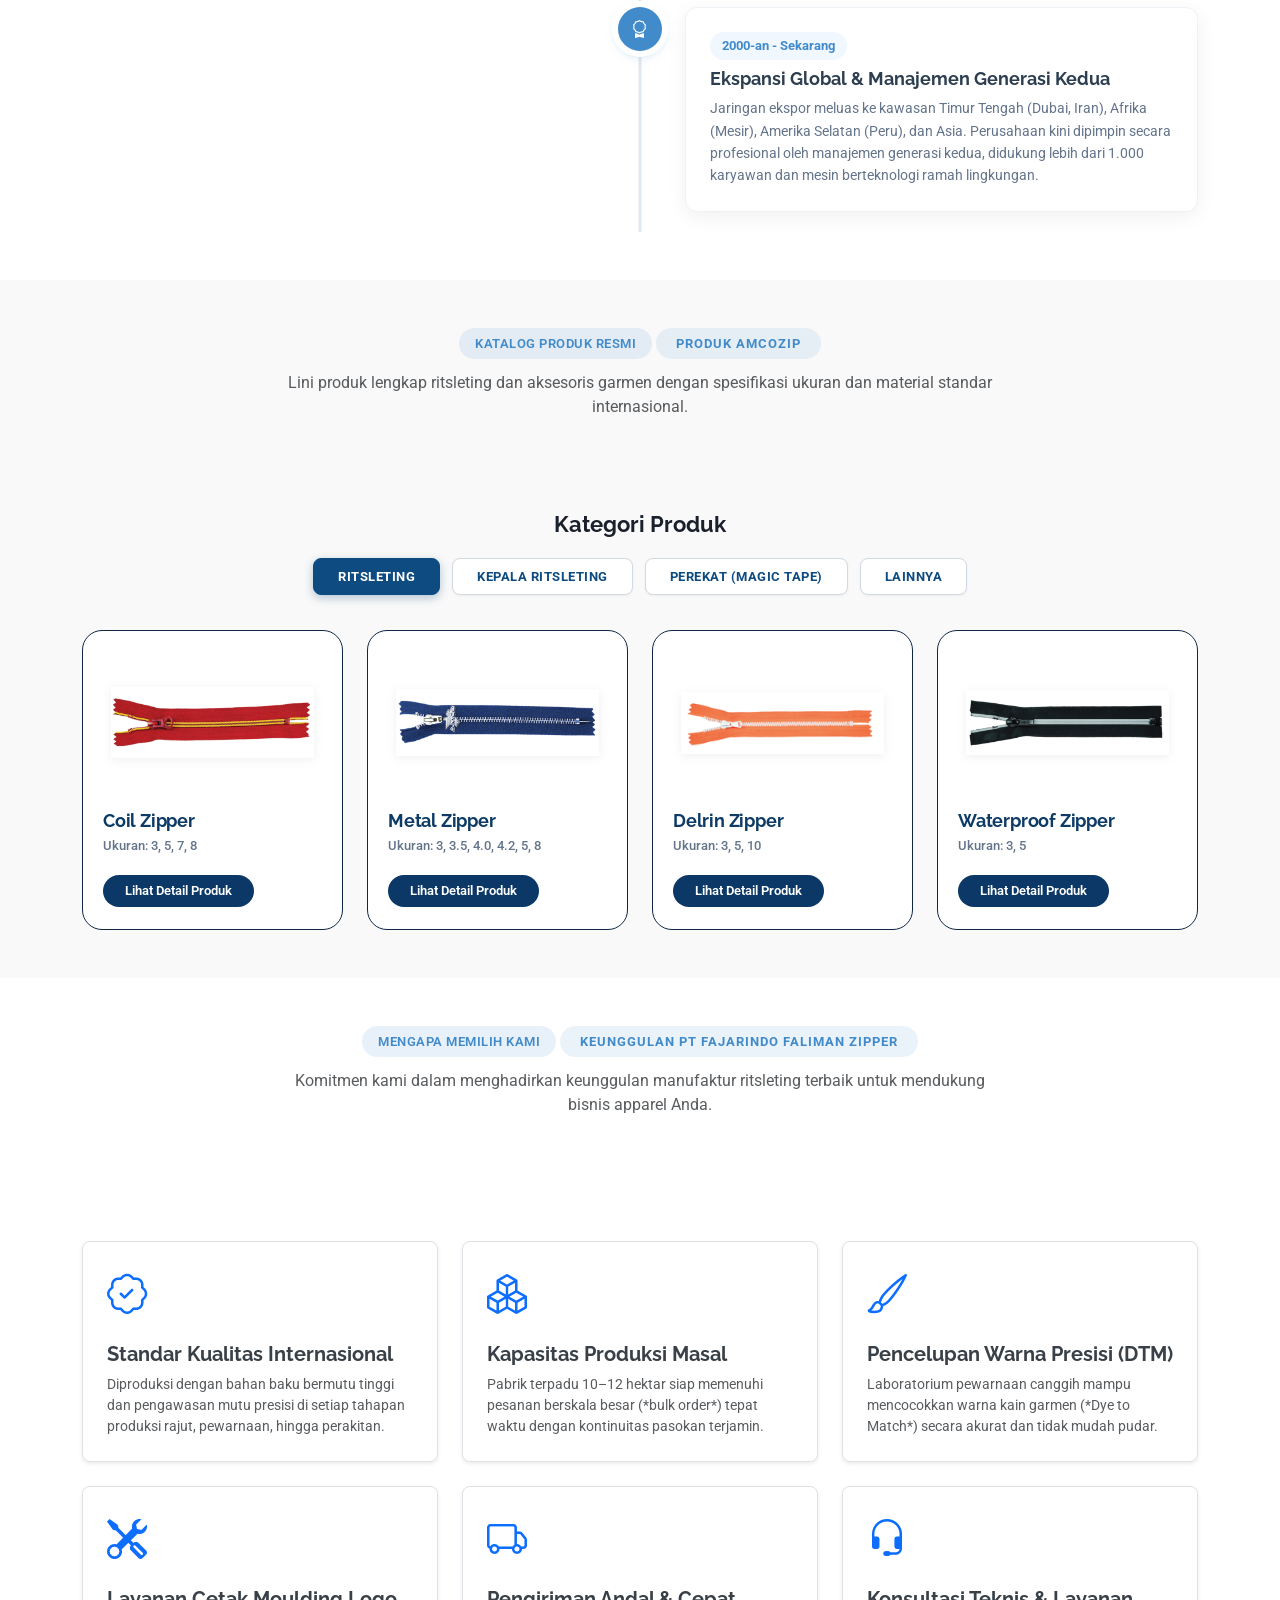
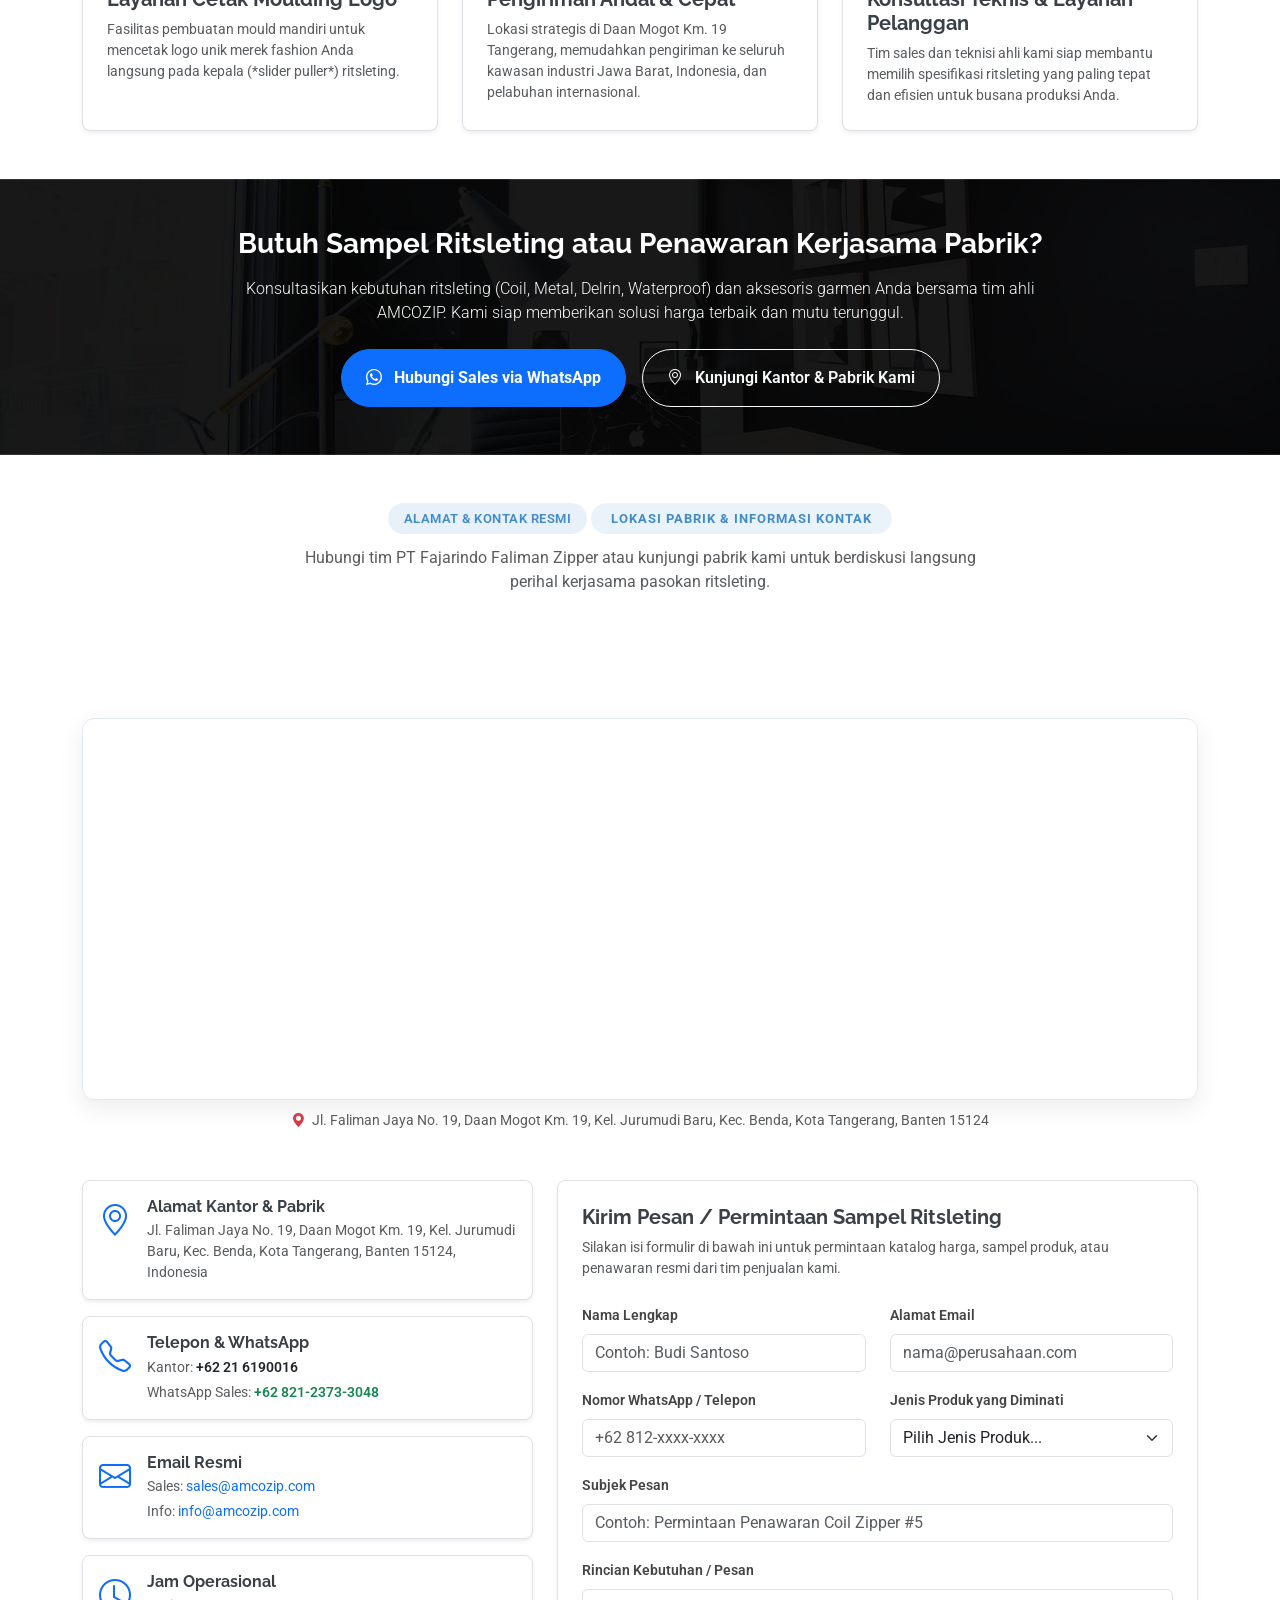
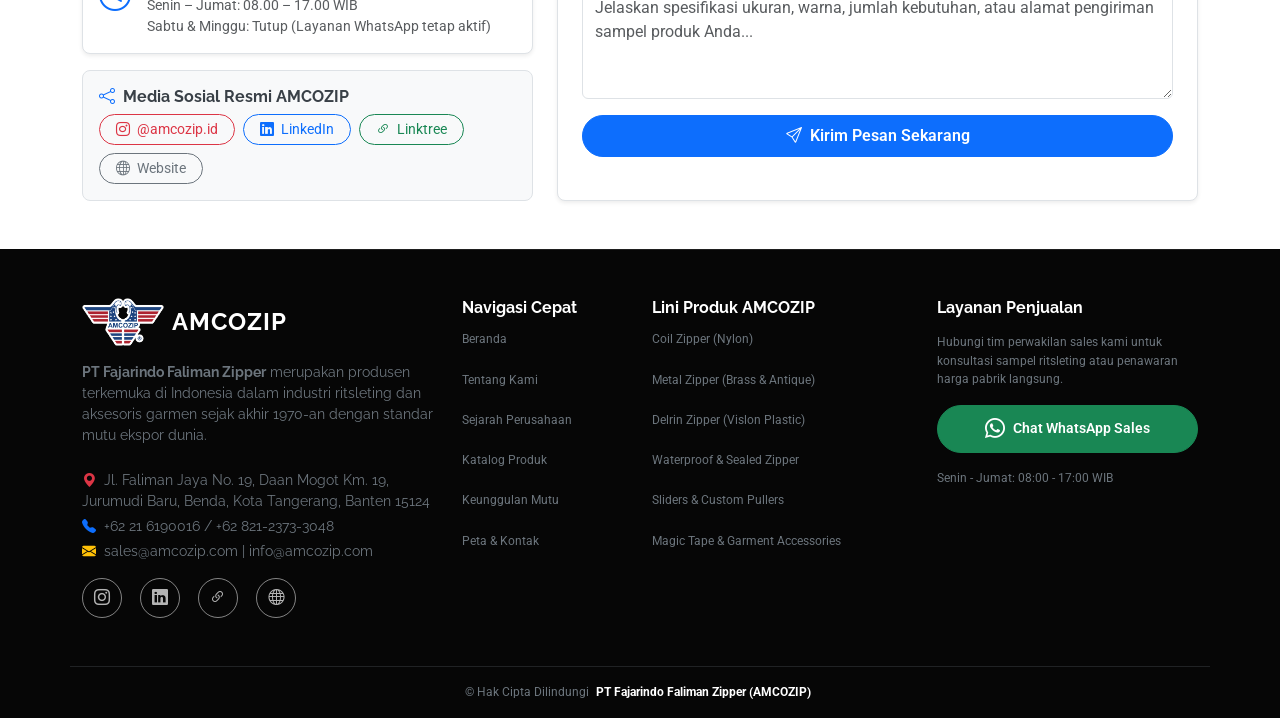
==== commit 82350ab9: "Update index.html" ====
--- a/B1_Acara 8/Hidayah/index.html
+++ b/B1_Acara 8/Hidayah/index.html
@@ -314,221 +314,226 @@
       <div class="container isotope-layout" data-default-filter=".filter-zippers" data-layout="masonry" data-sort="original-order">
 
         <!-- Category Title & Filter Tabs matching screenshot -->
-        <div class="text-center" data-aos="fade-up" data-aos-delay="100">
-          <h3 class="categories-heading">Categories</h3>
-          <ul class="portfolio-filters isotope-filters amcozip-tabs list-unstyled">
-            <li data-filter=".filter-zippers" class="amcozip-tab-btn filter-active">ZIPPERS</li>
-            <li data-filter=".filter-sliders" class="amcozip-tab-btn">SLIDERS</li>
-            <li data-filter=".filter-magictape" class="amcozip-tab-btn">MAGIC TAPE</li>
-            <li data-filter=".filter-others" class="amcozip-tab-btn">OTHERS</li>
-          </ul>
-        </div>
-
-        <!-- Product Items Grid -->
-        <div class="row gy-4 isotope-container" data-aos="fade-up" data-aos-delay="200">
-
-          <!-- ==================== 1. ZIPPERS ==================== -->
-          <!-- Coil Zipper -->
-          <div class="col-xl-3 col-lg-3 col-md-6 portfolio-item isotope-item filter-zippers">
-            <div class="amcozip-card">
-              <div class="amcozip-img-container">
-                <img src="assets/img/products/coil_preview.png" alt="Coil Zipper AMCOZIP">
-              </div>
-              <h4 class="amcozip-card-title">Coil Zipper</h4>
-              <p class="amcozip-card-subtitle">Size: 3, 5, 7, 8</p>
-              <a href="https://amcozip.co.id/product-detail.html?product=coil" target="_blank" class="amcozip-card-btn">Lihat Detail Produk</a>
-            </div>
-          </div>
-
-          <!-- Metal Zipper -->
-          <div class="col-xl-3 col-lg-3 col-md-6 portfolio-item isotope-item filter-zippers">
-            <div class="amcozip-card">
-              <div class="amcozip-img-container">
-                <img src="assets/img/products/metal_preview.png" alt="Metal Zipper AMCOZIP">
-              </div>
-              <h4 class="amcozip-card-title">Metal Zipper</h4>
-              <p class="amcozip-card-subtitle">Size: 3, 3.5, 4.0, 4.2, 5, 8</p>
-              <a href="https://amcozip.co.id/product-detail.html?product=metal" target="_blank" class="amcozip-card-btn">Lihat Detail Produk</a>
-            </div>
-          </div>
-
-          <!-- Delrin Zipper -->
-          <div class="col-xl-3 col-lg-3 col-md-6 portfolio-item isotope-item filter-zippers">
-            <div class="amcozip-card">
-              <div class="amcozip-img-container">
-                <img src="assets/img/products/delrin_preview.png" alt="Delrin Zipper AMCOZIP">
-              </div>
-              <h4 class="amcozip-card-title">Delrin Zipper</h4>
-              <p class="amcozip-card-subtitle">Size: 3, 5, 10</p>
-              <a href="https://amcozip.co.id/product-detail.html?product=delrin" target="_blank" class="amcozip-card-btn">Lihat Detail Produk</a>
-            </div>
-          </div>
-
-          <!-- Waterproof Zipper -->
-          <div class="col-xl-3 col-lg-3 col-md-6 portfolio-item isotope-item filter-zippers">
-            <div class="amcozip-card">
-              <div class="amcozip-img-container">
-                <img src="assets/img/products/waterproof_preview.png" alt="Waterproof Zipper AMCOZIP">
-              </div>
-              <h4 class="amcozip-card-title">Waterproof Zipper</h4>
-              <p class="amcozip-card-subtitle">Size: 3, 5</p>
-              <a href="https://amcozip.co.id/product-detail.html?product=waterproof" target="_blank" class="amcozip-card-btn">Lihat Detail Produk</a>
-            </div>
-          </div>
-
-          <!-- ==================== 2. SLIDERS ==================== -->
-          <!-- Non-Lock -->
-          <div class="col-xl-3 col-lg-3 col-md-6 portfolio-item isotope-item filter-sliders">
-            <div class="amcozip-card">
-              <div class="amcozip-img-container">
-                <img src="assets/img/products/nonlock_preview.png" alt="Non-Lock Slider AMCOZIP">
-              </div>
-              <h4 class="amcozip-card-title">Non-Lock</h4>
-              <p class="amcozip-card-subtitle">Size: 3, 5, 8, 10</p>
-              <a href="https://amcozip.co.id/sliders-type.html?key=NONLOCK" target="_blank" class="amcozip-card-btn">Lihat Detail Produk</a>
-          </div>
-           </div>
-
-          <!-- Auto Lock -->
-          <div class="col-xl-3 col-lg-3 col-md-6 portfolio-item isotope-item filter-sliders">
-            <div class="amcozip-card">
-              <div class="amcozip-img-container">
-                <img src="assets/img/products/autolock_preview.png" alt="Auto Lock Slider AMCOZIP">
-              </div>
-              <h4 class="amcozip-card-title">Auto Lock</h4>
-              <p class="amcozip-card-subtitle">Size: 3, 5, 7, 8 <span class="tag-autolock">AUTOLOCK+RINGLOCK</span></p>
-              <a href="https://amcozip.co.id/sliders-type.html?key=NONLOCK" target="_blank" class="amcozip-card-btn">Lihat Detail Produk</a>
-            </div>
-          </div>
-
-          <!-- Semi Auto Lock -->
-          <div class="col-xl-3 col-lg-3 col-md-6 portfolio-item isotope-item filter-sliders">
-            <div class="amcozip-card">
-              <div class="amcozip-img-container">
-                <img src="assets/img/products/semiauto_preview.png" alt="Semi Auto Lock Slider AMCOZIP">
-              </div>
-              <h4 class="amcozip-card-title">Semi Auto Lock</h4>
-              <p class="amcozip-card-subtitle">Brass: 3, 4 | Die Cast: 3, 5</p>
-              <a href="https://amcozip.co.id/sliders-type.html?key=NONLOCK" target="_blank" class="amcozip-card-btn">Lihat Detail Produk</a>
-            </div>
-          </div>
-
-          <!-- Reversible -->
-          <div class="col-xl-3 col-lg-3 col-md-6 portfolio-item isotope-item filter-sliders">
-            <div class="amcozip-card">
-              <div class="amcozip-img-container">
-                <img src="assets/img/products/reversible_preview.png" alt="Reversible Slider AMCOZIP">
-              </div>
-              <h4 class="amcozip-card-title">Reversible</h4>
-              <p class="amcozip-card-subtitle">Size: 5</p>
-              <a href="https://amcozip.co.id/sliders-type.html?key=NONLOCK" target="_blank" class="amcozip-card-btn">Lihat Detail Produk</a>
-            </div>
-          </div>
-
-          <!-- Double Puller -->
-          <div class="col-xl-3 col-lg-3 col-md-6 portfolio-item isotope-item filter-sliders">
-            <div class="amcozip-card">
-              <div class="amcozip-img-container">
-                <img src="assets/img/products/doublepuller_preview.png" alt="Double Puller Slider AMCOZIP">
-              </div>
-              <h4 class="amcozip-card-title">Double Puller</h4>
-              <p class="amcozip-card-subtitle">Size: 5</p>
-              <a href="https://amcozip.co.id/sliders-type.html?key=NONLOCK" target="_blank" class="amcozip-card-btn">Lihat Detail Produk</a>
-            </div>
-          </div>
-
-          <!-- ==================== 3. MAGIC TAPE ==================== -->
-          <!-- 100% NYLON -->
-          <div class="col-xl-3 col-lg-3 col-md-6 portfolio-item isotope-item filter-magictape">
-            <div class="amcozip-card">
-              <div class="amcozip-img-container">
-                <img src="assets/img/products/magictape_preview.png" alt="Magic Tape 100% Nylon AMCOZIP">
-              </div>
-              <h4 class="amcozip-card-title">100% NYLON</h4>
-              <p class="amcozip-card-subtitle">Materials</p>
-              <a href="https://amcozip.co.id/magic-tape.html" target="_blank" class="amcozip-card-btn">Lihat Detail Produk</a>
-            </div>
-          </div>
-
-          <!-- 100% POLYESTER -->
-        <div class="col-xl-3 col-lg-3 col-md-6 portfolio-item isotope-item filter-magictape">
-          <div class="amcozip-card">
-            <div class="amcozip-img-container">
-              <img src="assets/img/products/magictape_preview.png" alt="Magic Tape 100% Polyester AMCOZIP">
-            </div>
-            <h4 class="amcozip-card-title">100% POLYESTER</h4>
-            <p class="amcozip-card-subtitle">Bahan: 100% Polyester</p>
-            <a href="https://wa.me/6282123733048?text=Halo%20AMCOZIP,%20saya%20ingin%20tanya%20detail%20produk%20Magic%20Tape%20100%25%20Polyester" target="_blank" class="amcozip-card-btn">Tanyakan Produk</a>
-          </div>
-        </div>
-
-                <!-- MIX NYLON & POLYESTER -->
-      <div class="col-xl-3 col-lg-3 col-md-6 portfolio-item isotope-item filter-magictape">
-        <div class="amcozip-card">
-          <div class="amcozip-img-container">
-            <img src="assets/img/products/magictape_preview.png" alt="Magic Tape Campuran Nylon dan Polyester AMCOZIP">
-          </div>
-          <h4 class="amcozip-card-title">CAMPURAN NYLON & POLYESTER</h4>
-          <p class="amcozip-card-subtitle">Bahan: Nylon dan Polyester</p>
-          <a href="https://wa.me/6282123733048?text=Halo%20AMCOZIP,%20saya%20ingin%20tanya%20detail%20produk%20Magic%20Tape%20Mix%20Nylon%20dan%20Polyester" target="_blank" class="amcozip-card-btn">Tanyakan Produk</a>
-        </div>
-      </div>
-
-          <!-- SIZES -->
-          <div class="col-xl-3 col-lg-3 col-md-6 portfolio-item isotope-item filter-magictape">
-            <div class="amcozip-card">
-              <div class="amcozip-img-container">
-                <img src="assets/img/products/magictape_preview.png" alt="Magic Tape Sizes AMCOZIP">
-              </div>
-              <h4 class="amcozip-card-title">SIZES</h4>
-              <p class="amcozip-card-subtitle">20mm, 25mm, 38mm, 50mm, 100mm</p>
-              <a href="https://amcozip.co.id/magic-tape.html?key=SIZE" target="_blank" class="amcozip-card-btn">Lihat Detail Produk</a>
-            </div>
-          </div>
-
-          <!-- ==================== 4. OTHERS ==================== -->
-          <!-- LOGO EMBLEM -->
-          <div class="col-xl-4 col-lg-4 col-md-6 portfolio-item isotope-item filter-others">
-            <div class="amcozip-card">
-              <div class="amcozip-img-container">
-                <img src="assets/img/products/logo_emblem.png" alt="Logo Emblem AMCOZIP">
-              </div>
-              <h4 class="amcozip-card-title">LOGO EMBLEM</h4>
-              <p class="amcozip-card-subtitle">Accessory</p>
-              <a href="https://amcozip.co.id/logo-emblem.html" target="_blank" class="amcozip-card-btn">Lihat Detail Produk</a>
-            </div>
-          </div>
-
-          <!-- CUSTOM MOULD -->
-          <div class="col-xl-4 col-lg-4 col-md-6 portfolio-item isotope-item filter-others">
-            <div class="amcozip-card">
-              <div class="amcozip-img-container">
-                <img src="assets/img/products/custom_mould.png" alt="Custom Mould AMCOZIP">
-              </div>
-              <h4 class="amcozip-card-title">CUSTOM MOULD</h4>
-              <p class="amcozip-card-subtitle">Accessory</p>
-              <a href="https://amcozip.co.id/custom-mould.html" target="_blank" class="amcozip-card-btn">Lihat Detail Produk</a>
-            </div>
-          </div>
-
-          <!-- PITA TAS -->
-          <div class="col-xl-4 col-lg-4 col-md-6 portfolio-item isotope-item filter-others">
-            <div class="amcozip-card">
-              <div class="amcozip-img-container">
-                <img src="assets/img/products/pita_tas.png" alt="Pita Tas AMCOZIP">
-              </div>
-              <h4 class="amcozip-card-title">PITA TAS</h4>
-              <p class="amcozip-card-subtitle">Accessory</p>
-              <a href="https://amcozip.co.id/pita-tas.html" target="_blank" class="amcozip-card-btn">Lihat Detail Produk</a>
-            </div>
-          </div>
-
-        </div>
-
-      </div>
-
+            <div class="text-center" data-aos="fade-up" data-aos-delay="100">
+      <h3 class="categories-heading">Kategori Produk</h3>
+      <ul class="portfolio-filters isotope-filters amcozip-tabs list-unstyled">
+        <li data-filter=".filter-zippers" class="amcozip-tab-btn filter-active">RITSLETING</li>
+        <li data-filter=".filter-sliders" class="amcozip-tab-btn">KEPALA RITSLETING</li>
+        <li data-filter=".filter-magictape" class="amcozip-tab-btn">PEREKAT (MAGIC TAPE)</li>
+        <li data-filter=".filter-others" class="amcozip-tab-btn">LAINNYA</li>
+      </ul>
+    </div>
+
+     <!-- Product Items Grid -->
+<div class="row gy-4 isotope-container" data-aos="fade-up" data-aos-delay="200">
+
+  <!-- ==================== 1. ZIPPERS ==================== -->
+
+  <!-- Coil Zipper -->
+  <div class="col-xl-3 col-lg-3 col-md-6 portfolio-item isotope-item filter-zippers">
+    <div class="amcozip-card">
+      <div class="amcozip-img-container">
+        <img src="assets/img/products/coil_preview.png" alt="Coil Zipper AMCOZIP">
+      </div>
+      <h4 class="amcozip-card-title">Coil Zipper</h4>
+      <p class="amcozip-card-subtitle">Ukuran: 3, 5, 7, 8</p>
+      <a href="detail-produk.html?produk=coil" class="amcozip-card-btn">Lihat Detail Produk</a>
+    </div>
+  </div>
+
+  <!-- Metal Zipper -->
+  <div class="col-xl-3 col-lg-3 col-md-6 portfolio-item isotope-item filter-zippers">
+    <div class="amcozip-card">
+      <div class="amcozip-img-container">
+        <img src="assets/img/products/metal_preview.png" alt="Metal Zipper AMCOZIP">
+      </div>
+      <h4 class="amcozip-card-title">Metal Zipper</h4>
+      <p class="amcozip-card-subtitle">Ukuran: 3, 3.5, 4.0, 4.2, 5, 8</p>
+      <a href="detail-produk.html?produk=metal" class="amcozip-card-btn">Lihat Detail Produk</a>
+    </div>
+  </div>
+
+  <!-- Delrin Zipper -->
+  <div class="col-xl-3 col-lg-3 col-md-6 portfolio-item isotope-item filter-zippers">
+    <div class="amcozip-card">
+      <div class="amcozip-img-container">
+        <img src="assets/img/products/delrin_preview.png" alt="Delrin Zipper AMCOZIP">
+      </div>
+      <h4 class="amcozip-card-title">Delrin Zipper</h4>
+      <p class="amcozip-card-subtitle">Ukuran: 3, 5, 10</p>
+      <a href="detail-produk.html?produk=delrin" class="amcozip-card-btn">Lihat Detail Produk</a>
+    </div>
+  </div>
+
+  <!-- Waterproof Zipper -->
+  <div class="col-xl-3 col-lg-3 col-md-6 portfolio-item isotope-item filter-zippers">
+    <div class="amcozip-card">
+      <div class="amcozip-img-container">
+        <img src="assets/img/products/waterproof_preview.png" alt="Waterproof Zipper AMCOZIP">
+      </div>
+      <h4 class="amcozip-card-title">Waterproof Zipper</h4>
+      <p class="amcozip-card-subtitle">Ukuran: 3, 5</p>
+      <a href="detail-produk.html?produk=waterproof" class="amcozip-card-btn">Lihat Detail Produk</a>
+    </div>
+  </div>
+
+
+  <!-- ==================== 2. SLIDERS ==================== -->
+
+  <!-- Non-Lock -->
+  <div class="col-xl-3 col-lg-3 col-md-6 portfolio-item isotope-item filter-sliders">
+    <div class="amcozip-card">
+      <div class="amcozip-img-container">
+        <img src="assets/img/products/nonlock_preview.png" alt="Non-Lock Slider AMCOZIP">
+      </div>
+      <h4 class="amcozip-card-title">Non-Lock</h4>
+      <p class="amcozip-card-subtitle">Ukuran: 3, 5, 8, 10</p>
+      <a href="detail-produk.html?produk=nonlock" class="amcozip-card-btn">Lihat Detail Produk</a>
+    </div>
+  </div>
+
+  <!-- Auto Lock -->
+  <div class="col-xl-3 col-lg-3 col-md-6 portfolio-item isotope-item filter-sliders">
+    <div class="amcozip-card">
+      <div class="amcozip-img-container">
+        <img src="assets/img/products/autolock_preview.png" alt="Auto Lock Slider AMCOZIP">
+      </div>
+      <h4 class="amcozip-card-title">Auto Lock</h4>
+      <p class="amcozip-card-subtitle">
+        Ukuran: 3, 5, 7, 8 <span class="tag-autolock">AUTOLOCK + RINGLOCK</span>
+      </p>
+      <a href="detail-produk.html?produk=autolock" class="amcozip-card-btn">Lihat Detail Produk</a>
+    </div>
+  </div>
+
+  <!-- Semi Auto Lock -->
+  <div class="col-xl-3 col-lg-3 col-md-6 portfolio-item isotope-item filter-sliders">
+    <div class="amcozip-card">
+      <div class="amcozip-img-container">
+        <img src="assets/img/products/semiauto_preview.png" alt="Semi Auto Lock Slider AMCOZIP">
+      </div>
+      <h4 class="amcozip-card-title">Semi Auto Lock</h4>
+      <p class="amcozip-card-subtitle">Brass: 3, 4 | Die Cast: 3, 5</p>
+      <a href="detail-produk.html?produk=semiauto" class="amcozip-card-btn">Lihat Detail Produk</a>
+    </div>
+  </div>
+
+  <!-- Reversible -->
+  <div class="col-xl-3 col-lg-3 col-md-6 portfolio-item isotope-item filter-sliders">
+    <div class="amcozip-card">
+      <div class="amcozip-img-container">
+        <img src="assets/img/products/reversible_preview.png" alt="Reversible Slider AMCOZIP">
+      </div>
+      <h4 class="amcozip-card-title">Reversible</h4>
+      <p class="amcozip-card-subtitle">Ukuran: 5</p>
+      <a href="detail-produk.html?produk=reversible" class="amcozip-card-btn">Lihat Detail Produk</a>
+    </div>
+  </div>
+
+  <!-- Double Puller -->
+  <div class="col-xl-3 col-lg-3 col-md-6 portfolio-item isotope-item filter-sliders">
+    <div class="amcozip-card">
+      <div class="amcozip-img-container">
+        <img src="assets/img/products/doublepuller_preview.png" alt="Double Puller Slider AMCOZIP">
+      </div>
+      <h4 class="amcozip-card-title">Double Puller</h4>
+      <p class="amcozip-card-subtitle">Ukuran: 5</p>
+      <a href="detail-produk.html?produk=doublepuller" class="amcozip-card-btn">Lihat Detail Produk</a>
+    </div>
+  </div>
+
+
+  <!-- ==================== 3. MAGIC TAPE ==================== -->
+
+  <!-- 100% Nylon -->
+  <div class="col-xl-3 col-lg-3 col-md-6 portfolio-item isotope-item filter-magictape">
+    <div class="amcozip-card">
+      <div class="amcozip-img-container">
+        <img src="assets/img/products/magictape_preview.png" alt="Magic Tape 100% Nylon AMCOZIP">
+      </div>
+      <h4 class="amcozip-card-title">100% Nylon</h4>
+      <p class="amcozip-card-subtitle">Bahan: 100% Nylon</p>
+      <a href="detail-produk.html?produk=magic-nylon" class="amcozip-card-btn">Lihat Detail Produk</a>
+    </div>
+  </div>
+
+  <!-- 100% Polyester -->
+  <div class="col-xl-3 col-lg-3 col-md-6 portfolio-item isotope-item filter-magictape">
+    <div class="amcozip-card">
+      <div class="amcozip-img-container">
+        <img src="assets/img/products/magictape_preview.png" alt="Magic Tape 100% Polyester AMCOZIP">
+      </div>
+      <h4 class="amcozip-card-title">100% Polyester</h4>
+      <p class="amcozip-card-subtitle">Bahan: 100% Polyester</p>
+      <a href="detail-produk.html?produk=magic-polyester" class="amcozip-card-btn">Lihat Detail Produk</a>
+    </div>
+  </div>
+
+  <!-- Mix Nylon & Polyester -->
+  <div class="col-xl-3 col-lg-3 col-md-6 portfolio-item isotope-item filter-magictape">
+    <div class="amcozip-card">
+      <div class="amcozip-img-container">
+        <img src="assets/img/products/magictape_preview.png" alt="Magic Tape Campuran Nylon dan Polyester AMCOZIP">
+      </div>
+      <h4 class="amcozip-card-title">Mix Nylon &amp; Polyester</h4>
+      <p class="amcozip-card-subtitle">Bahan: Campuran Nylon dan Polyester</p>
+      <a href="detail-produk.html?produk=magic-mix" class="amcozip-card-btn">Lihat Detail Produk</a>
+    </div>
+  </div>
+
+  <!-- Magic Tape Sizes -->
+  <div class="col-xl-3 col-lg-3 col-md-6 portfolio-item isotope-item filter-magictape">
+    <div class="amcozip-card">
+      <div class="amcozip-img-container">
+        <img src="assets/img/products/magictape_preview.png" alt="Ukuran Magic Tape AMCOZIP">
+      </div>
+      <h4 class="amcozip-card-title">Ukuran Magic Tape</h4>
+      <p class="amcozip-card-subtitle">20 mm, 25 mm, 38 mm, 50 mm, 100 mm</p>
+      <a href="detail-produk.html?produk=magic-size" class="amcozip-card-btn">Lihat Detail Produk</a>
+    </div>
+  </div>
+
+
+  <!-- ==================== 4. OTHERS ==================== -->
+
+  <!-- Logo Emblem -->
+  <div class="col-xl-4 col-lg-4 col-md-6 portfolio-item isotope-item filter-others">
+    <div class="amcozip-card">
+      <div class="amcozip-img-container">
+        <img src="assets/img/products/logo_emblem.png" alt="Logo Emblem AMCOZIP">
+      </div>
+      <h4 class="amcozip-card-title">Logo Emblem</h4>
+      <p class="amcozip-card-subtitle">Kategori: Aksesori</p>
+      <a href="detail-produk.html?produk=logo-emblem" class="amcozip-card-btn">Lihat Detail Produk</a>
+    </div>
+  </div>
+
+  <!-- Custom Mould -->
+  <div class="col-xl-4 col-lg-4 col-md-6 portfolio-item isotope-item filter-others">
+    <div class="amcozip-card">
+      <div class="amcozip-img-container">
+        <img src="assets/img/products/custom_mould.png" alt="Custom Mould AMCOZIP">
+      </div>
+      <h4 class="amcozip-card-title">Custom Mould</h4>
+      <p class="amcozip-card-subtitle">Kategori: Aksesori</p>
+      <a href="detail-produk.html?produk=custom-mould" class="amcozip-card-btn">Lihat Detail Produk</a>
+    </div>
+  </div>
+
+  <!-- Pita Tas -->
+  <div class="col-xl-4 col-lg-4 col-md-6 portfolio-item isotope-item filter-others">
+    <div class="amcozip-card">
+      <div class="amcozip-img-container">
+        <img src="assets/img/products/pita_tas.png" alt="Pita Tas AMCOZIP">
+      </div>
+      <h4 class="amcozip-card-title">Pita Tas</h4>
+      <p class="amcozip-card-subtitle">Kategori: Aksesori</p>
+      <a href="detail-produk.html?produk=pita-tas" class="amcozip-card-btn">Lihat Detail Produk</a>
+    </div>
+  </div>
+</div>
+</div>
     </section><!-- /Products Section -->
-
     <!-- Features / Keunggulan Section -->
     <section id="features" class="services section py-5">
 
@@ -589,11 +594,8 @@
               <p class="text-muted small mb-0">Tim sales dan teknisi ahli kami siap membantu memilih spesifikasi ritsleting yang paling tepat dan efisien untuk busana produksi Anda.</p>
             </div>
           </div>
-
-        </div>
-
-      </div>
-
+        </div>
+      </div>
     </section><!-- /Features Section -->
 
     <!-- Call To Action Section -->
@@ -729,7 +731,7 @@
               <h5 class="fw-bold mb-2">Kirim Pesan / Permintaan Sampel Ritsleting</h5>
               <p class="text-muted small mb-4">Silakan isi formulir di bawah ini untuk permintaan katalog harga, sampel produk, atau penawaran resmi dari tim penjualan kami.</p>
 
-              <form action="forms/contact.php" method="post" class="php-email-form">
+             <form id="contactForm">
                 <div class="row gy-3">
 
                   <div class="col-md-6">
@@ -749,8 +751,8 @@
 
                   <div class="col-md-6">
                     <label class="form-label small fw-semibold">Jenis Produk yang Diminati</label>
-                    <select class="form-select" name="product_type">
-                      <option selected>Pilih Jenis Ritsleting...</option>
+                    <select class="form-select" name="product_type" required>
+                      <option value="" selected disabled>Pilih Jenis Produk...</option>
                       <option value="Coil Zipper">Coil Zipper (Nylon)</option>
                       <option value="Metal Zipper">Metal Zipper</option>
                       <option value="Delrin Zipper">Delrin / Plastic Zipper</option>
@@ -771,10 +773,6 @@
                   </div>
 
                   <div class="col-12 text-center mt-3">
-                    <div class="loading">Memuat...</div>
-                    <div class="error-message"></div>
-                    <div class="sent-message">Pesan Anda berhasil dikirim! Tim penjualan AMCOZIP akan segera menghubungi Anda.</div>
-
                     <button type="submit" class="btn btn-primary rounded-pill px-4 py-2 fw-semibold w-100">
                       <i class="bi bi-send me-1"></i> Kirim Pesan Sekarang
                     </button>
@@ -882,7 +880,7 @@
 
   <!-- Vendor JS Files -->
   <script src="assets/vendor/bootstrap/js/bootstrap.bundle.min.js"></script>
-  <script src="assets/vendor/php-email-form/validate.js"></script>
+
   <script src="assets/vendor/aos/aos.js"></script>
   <script src="assets/vendor/glightbox/js/glightbox.min.js"></script>
   <script src="assets/vendor/purecounter/purecounter_vanilla.js"></script>
@@ -892,7 +890,22 @@
 
   <!-- Main JS File -->
   <script src="assets/js/main.js"></script>
-
+<script>
+document.getElementById("contactForm").addEventListener("submit", function(event) {
+  event.preventDefault();
+  const data = new FormData(this);
+  const pesan = [
+    "Halo AMCOZIP, saya ingin bertanya mengenai produk.",
+    "Nama: " + data.get("name"),
+    "Email: " + data.get("email"),
+    "WhatsApp: " + (data.get("phone") || "-"),
+    "Produk: " + data.get("product_type"),
+    "Subjek: " + data.get("subject"),
+    "Pesan: " + data.get("message") ].join("\n");
+  const url = "https://wa.me/6282123733048?text=" +
+              encodeURIComponent(pesan);
+  window.open(url, "_blank");});
+</script>
 </body>
 
 </html>
